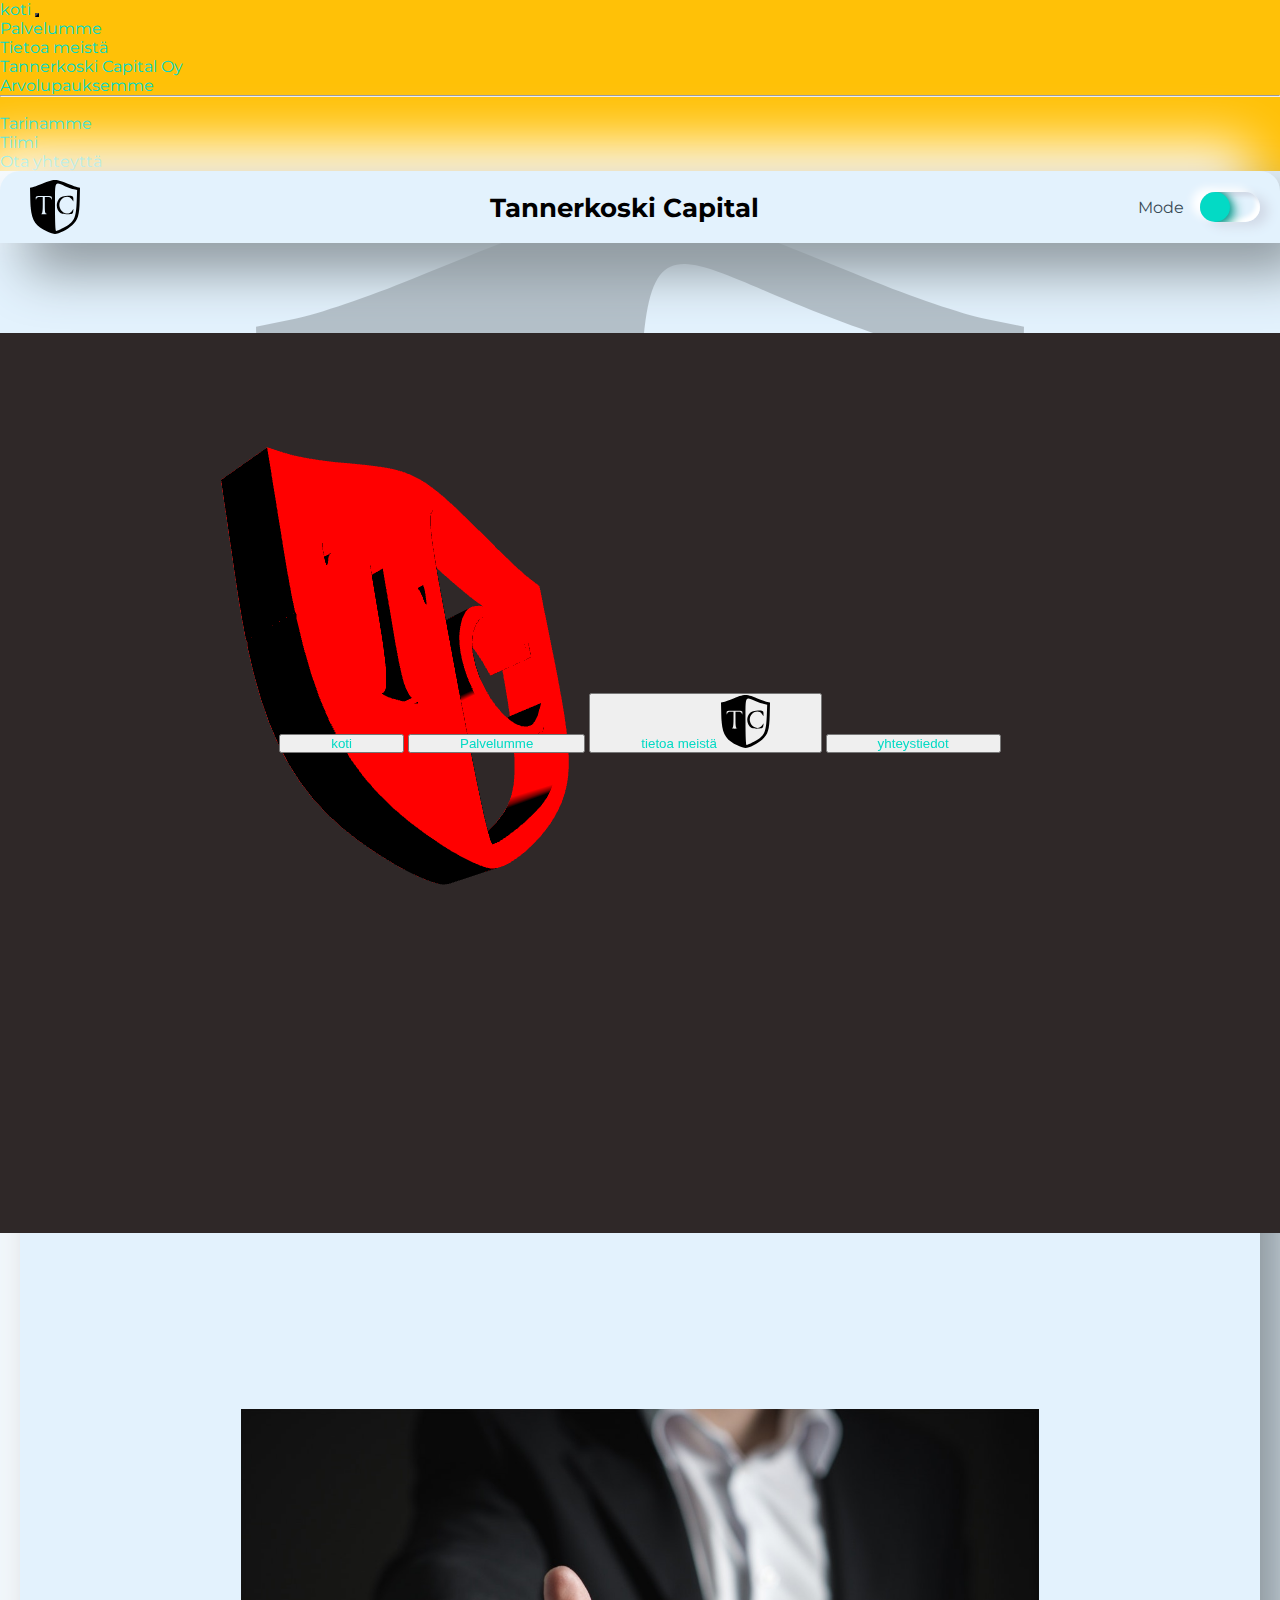
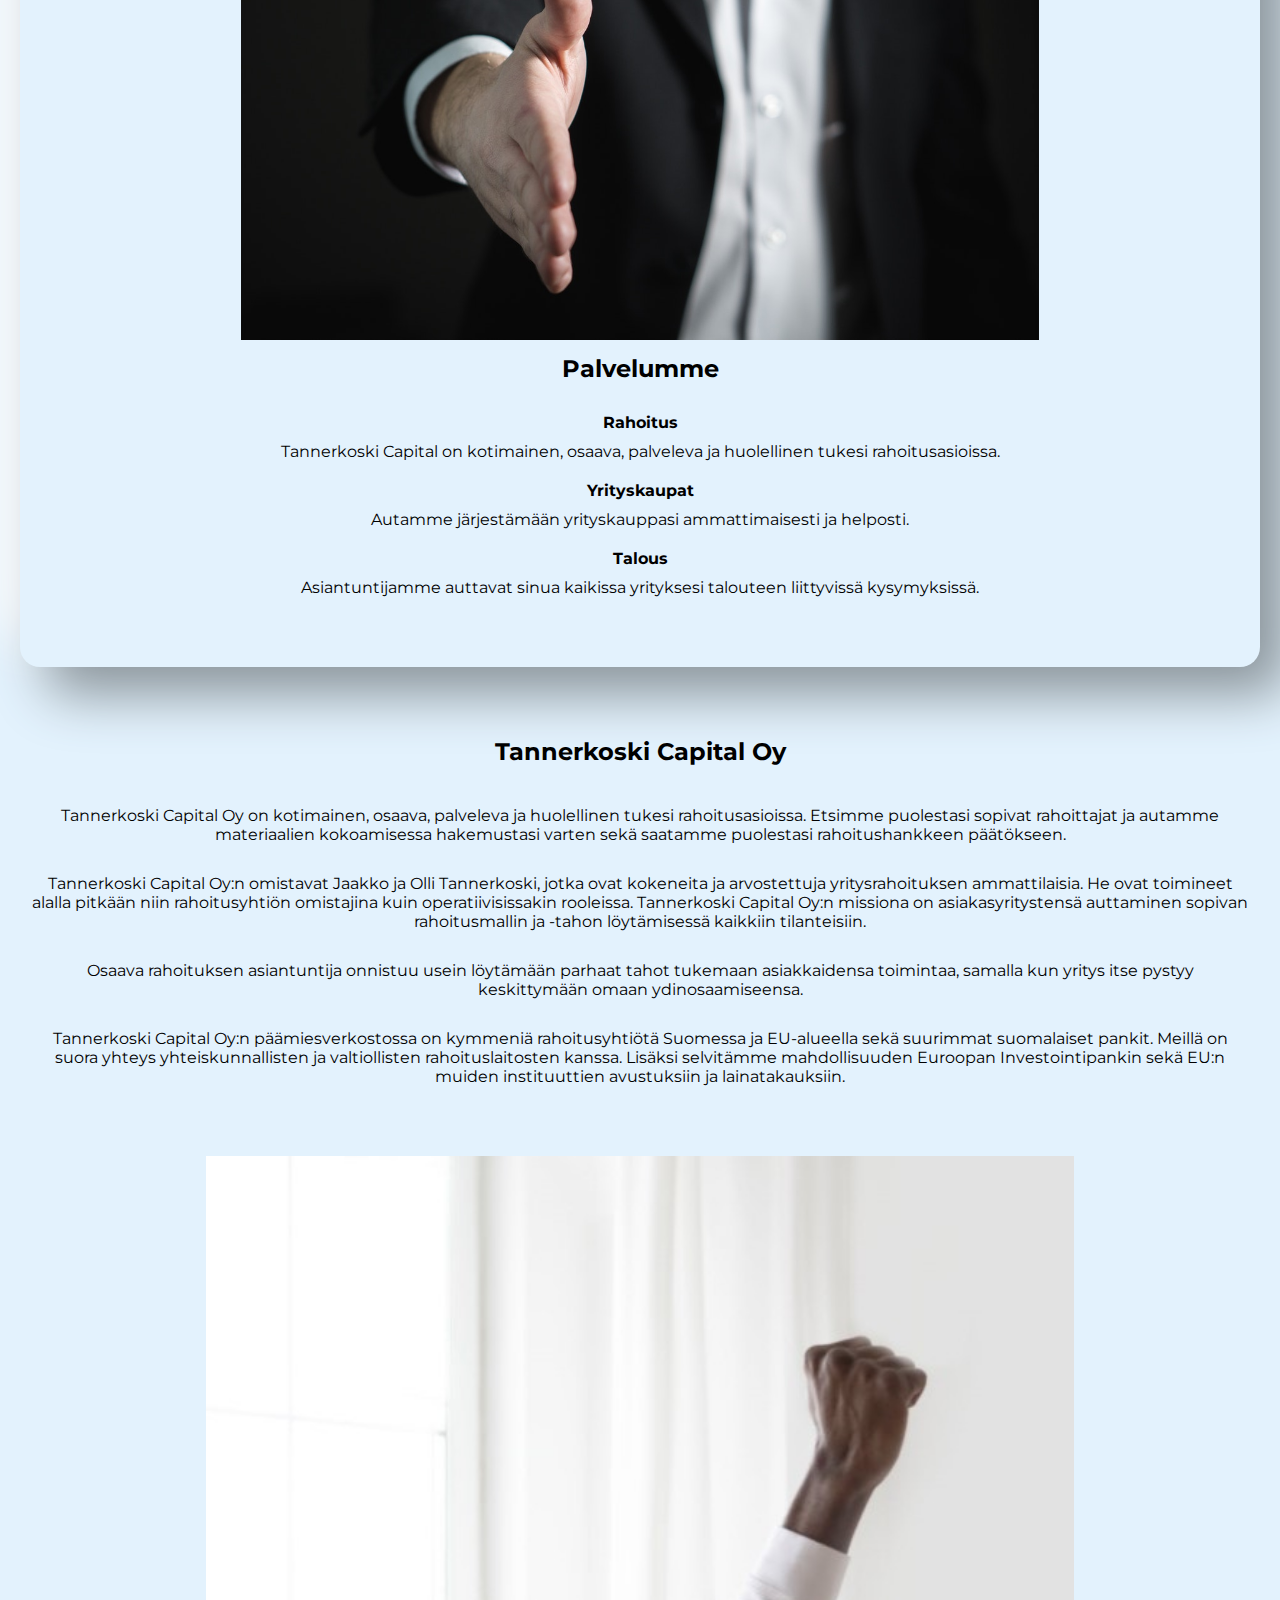
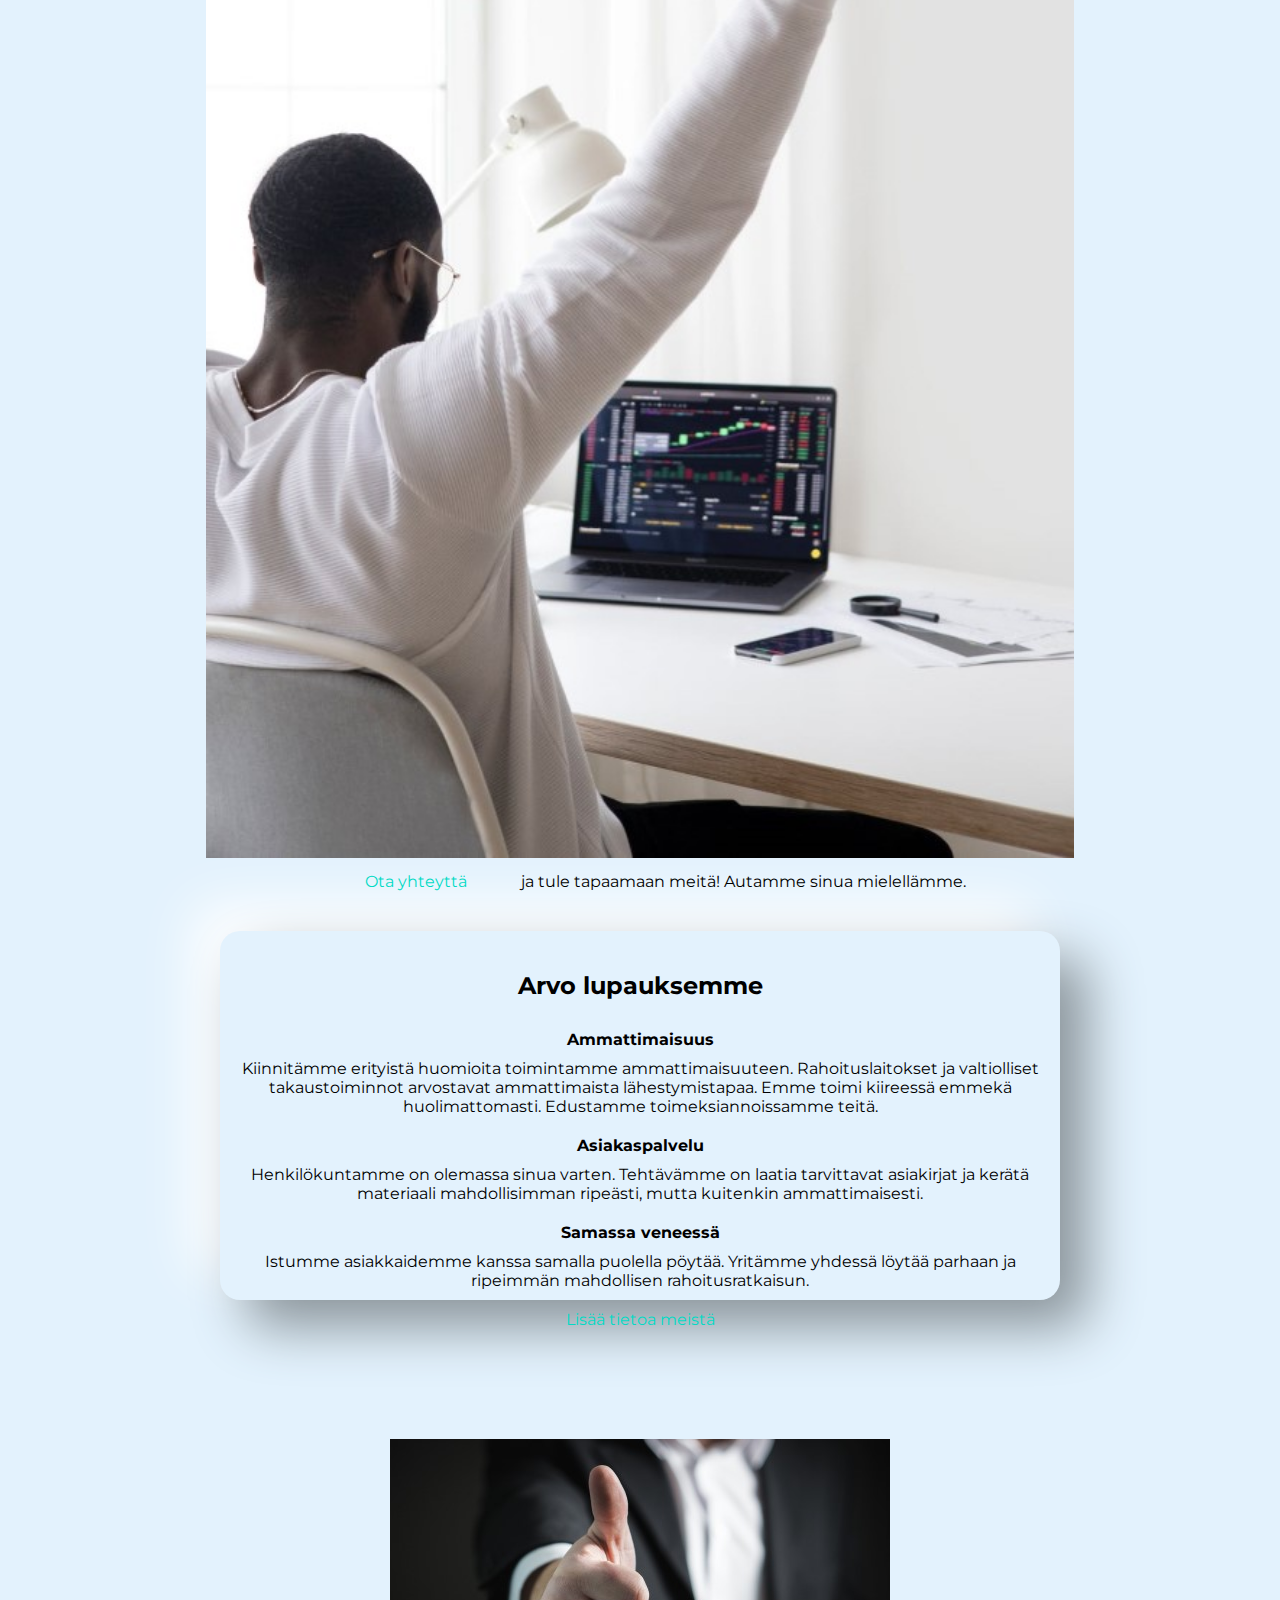
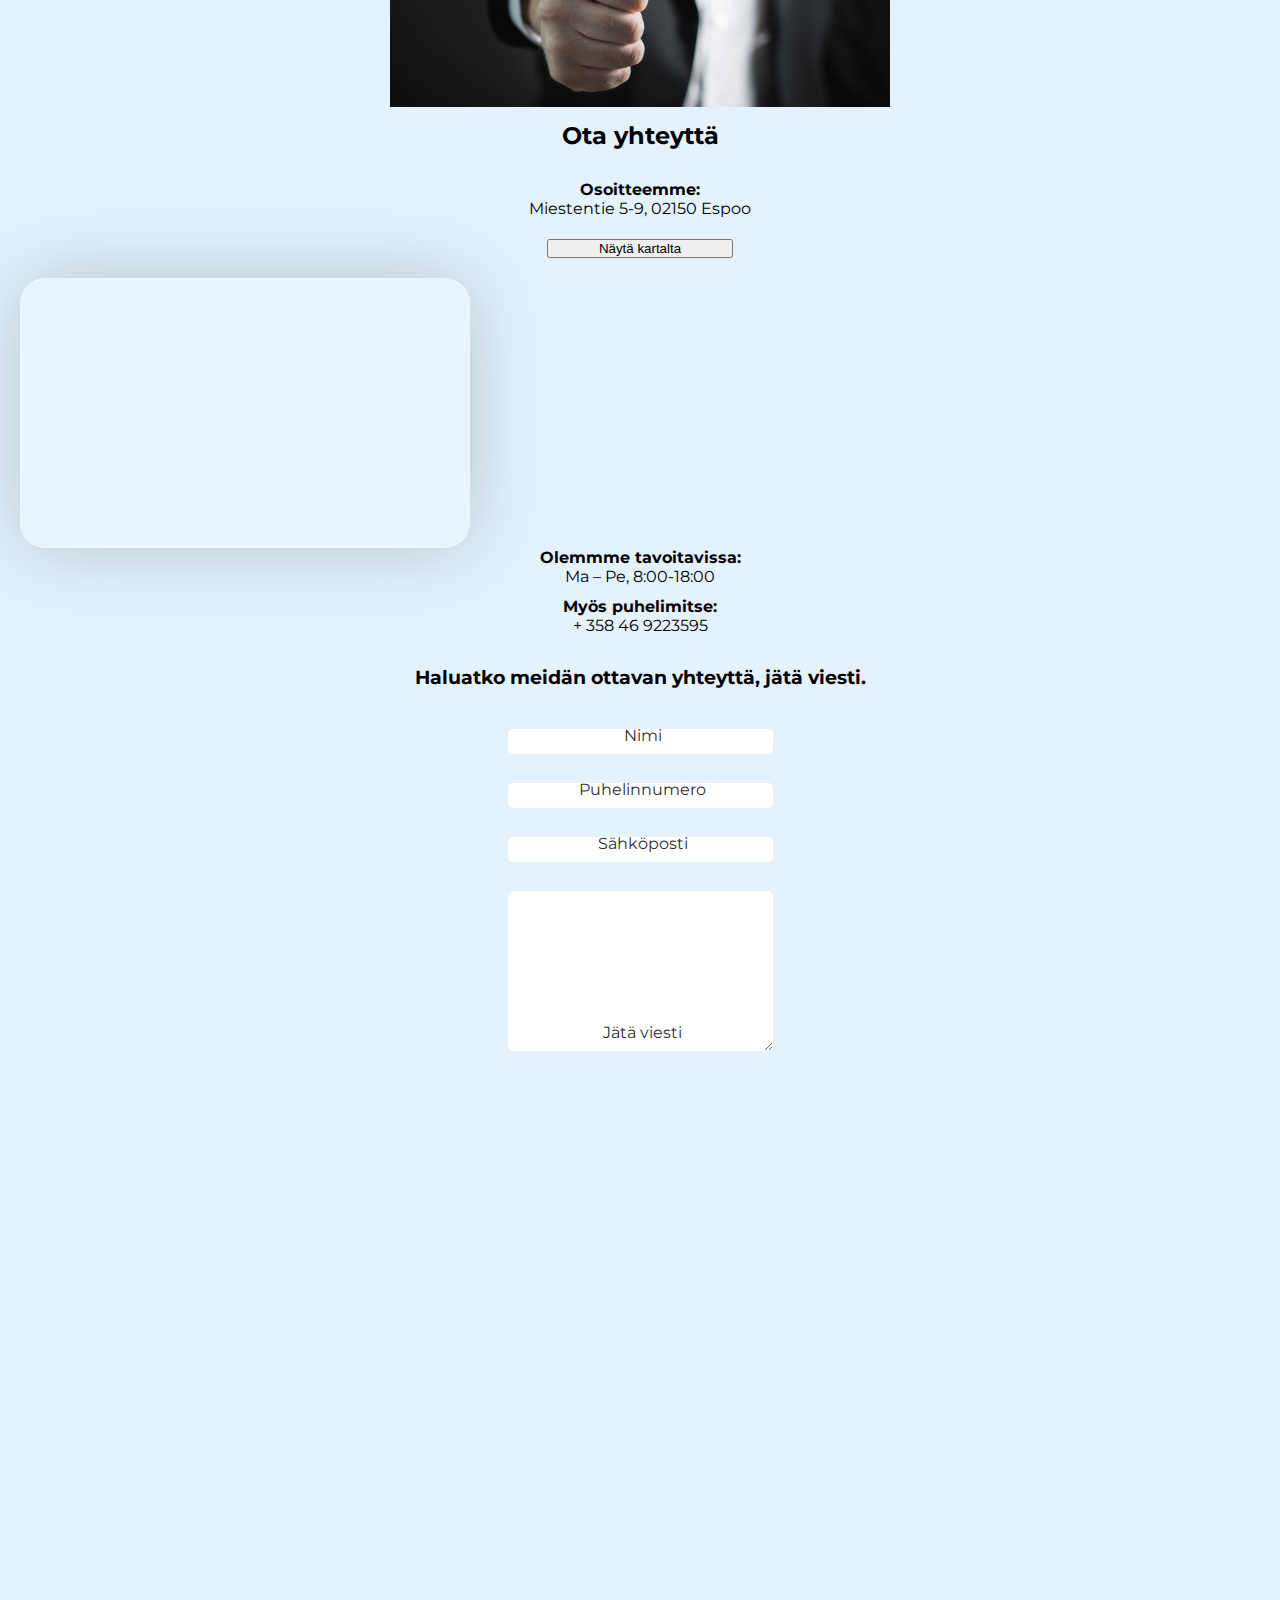
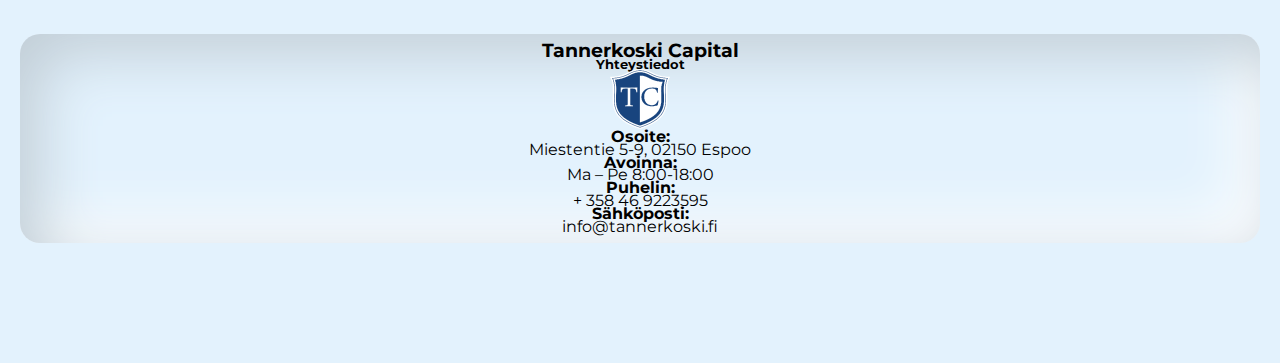
==== index.html @ 17960bdb "3d logoa lisäämässä, osa 1" ====
<!DOCTYPE html>
<html lang="en">
<head>
    <meta charset="UTF-8">
    <meta http-equiv="X-UA-Compatible" content="IE=edge">
    <meta name="viewport" content="width=device-width, initial-scale=1.0">
    <title>Tannerkoski Capital</title>
    <!-- fontti -->
    <link rel="preconnect" href="https://fonts.gstatic.com">
    <link href="https://fonts.googleapis.com/css2?family=Montserrat:wght@400;700&display=swap" rel="stylesheet">
    <!-- fontawesome -->
    <link rel="stylesheet" href="https://cdnjs.cloudflare.com/ajax/libs/font-awesome/5.15.2/css/all.min.css" integrity="sha512-HK5fgLBL+xu6dm/Ii3z4xhlSUyZgTT9tuc/hSrtw6uzJOvgRr2a9jyxxT1ely+B+xFAmJKVSTbpM/CuL7qxO8w==" crossorigin="anonymous" />
   <!--  bootstrap 5 -->
    <link href="https://cdn.jsdelivr.net/npm/bootstrap@5.0.0-beta2/dist/css/bootstrap.min.css" rel="stylesheet" integrity="sha384-BmbxuPwQa2lc/FVzBcNJ7UAyJxM6wuqIj61tLrc4wSX0szH/Ev+nYRRuWlolflfl" crossorigin="anonymous">
    <!-- omat stylet -->
    <link rel="stylesheet" href="css/tyyli.css">
</head>
<body>
    <!-- Navbar -->
    <nav class="navbar navbar-expand-lg navbar-light bg-warning sticky-top d-none d-lg-block">
        <div class="container-fluid">
          <a class="navbar-brand" href="index.html">koti<i class="fas fa-home"></i></a>
          <button class="navbar-toggler" type="button" data-bs-toggle="collapse" data-bs-target="#navbarNav" aria-controls="navbarNav" aria-expanded="false" aria-label="Toggle navigation">
            <span class="navbar-toggler-icon"></span>
          </button>
          <div class="collapse navbar-collapse " id="navbarNav">
            <div class="m-auto">
            <ul class="navbar-nav">
             
              <li class="nav-item">
                <a class="nav-link" href="#palvelumme">Palvelumme</i></a>
              </li>
               
              <li class="nav-item dropdown">
                <a class="nav-link dropdown-toggle" href="#" id="navbarDropdown" role="button" data-bs-toggle="dropdown" aria-expanded="false">
                  Tietoa meistä
                </a>
                <ul class="dropdown-menu" aria-labelledby="navbarDropdown">
                  <li><a class="dropdown-item" href="#tietoa-meistä">Tannerkoski Capital Oy</a></li>
                  <li><a class="dropdown-item" href="#lupauksemme">Arvolupauksemme</a></li>
                  <li><hr class="dropdown-divider"></li>
                  <li><a class="dropdown-item" href="tarina.html">Tarinamme</a></li>
                  <li><a class="dropdown-item" href="tarina.html#tiimi">Tiimi</a></li>
                </ul>
              </li>
           
              <li class="nav-item">
                <a class="nav-link" href="#yhteystiedot">Ota yhteyttä</a>
              </li>
           
            </div>
            </ul>
          </div>
        </div>
      </nav>

<div class="container">
            <div class="landing">
            <header id="header">
                
                <img class="image1" src="img/TCsvg.svg" alt="image">
                <img class="image2 piilota" src="img/TCsvgdark.svg" alt="image">   
           
                    <h5>Tannerkoski Capital</h5>
               
                    <label class="label">
                        <div class="label-text d-none d-md-inline-block">Mode</div>
                        <div class="toggle">
                            
                          <input class="toggle-state" type="checkbox" name="check" value="check" />
                          <div class="indicator"></div>
                        </div>
                        
                      </label>
                    
              
                
            </header>
        <!--    Otsikko -->
            <div class="animaatio"></div>
           <!--  kännynavigaatio -->
            <div class="navigaatio ">
                    
                    
                    <div class="btn-group mb-5 mt-5 d-lg-none" role="group" aria-label="Basic example">
                        <button type="button" class="btn btn-warning"><a href="#header">koti<i class="fas fa-home"></i></a></button>
                        <button type="button" class="btn btn-warning"><a href="#palvelumme">Palvelumme<i class="far fa-handshake"></i></a></button>
                        <button type="button" class="btn btn-warning"><a href="#tietoa-meistä">tietoa meistä <img src="img/TCsvg.svg" alt=""></a></button>
                        
                        
                        <button type="button" class="btn btn-warning"><a href="#yhteystiedot">yhteystiedot<i class="fas fa-id-card"></i></a></button>
                       
                    </div>   
            </div>
        </div>
            <!-- palvelumme -->
            <section >
                <div id="palvelumme">
                <div class="row">
                    <div class="col-md-12 col-lg-6">
              
                    <picture>
                        <source media="(min-width:900px)" srcset="img/shakepic.jpg"> 
                        <img src="img/shakemobile.jpg" alt="tervehdys">
                    </picture>
                </div>
                <div class="col-md-12 col-lg-6">
                <h2>Palvelumme</h2>
                
                <i class="fas fa-university"></i>
                <h4>Rahoitus</h4>
                <p>Tannerkoski Capital on kotimainen, osaava, palveleva ja huolellinen tukesi rahoitusasioissa.</p>
                <i class="far fa-handshake"></i>
                <h4>Yrityskaupat</h4>
                <p>Autamme järjestämään yrityskauppasi ammattimaisesti ja helposti.</p>
                <i class="fas fa-euro-sign"></i>
                <h4>Talous</h4>
                <p>Asiantuntijamme auttavat sinua kaikissa yrityksesi talouteen liittyvissä kysymyksissä.</p> 
            </div>    
        </div>
        </div>
            </section>
         <!--    tietoameistä -->
            <section >
                <div id="tietoa-meistä">
                    <div class="row">
                        <div class="col-md-12 col-lg-6">
                    <h2>Tannerkoski Capital Oy</h2>
                    <p>Tannerkoski Capital Oy on kotimainen, osaava, palveleva ja huolellinen tukesi rahoitusasioissa. Etsimme puolestasi sopivat rahoittajat ja autamme materiaalien kokoamisessa hakemustasi varten sekä saatamme puolestasi rahoitushankkeen päätökseen.</p>
                    <p>Tannerkoski Capital Oy:n omistavat Jaakko ja Olli Tannerkoski, jotka ovat kokeneita ja arvostettuja yritysrahoituksen ammattilaisia. He ovat toimineet alalla pitkään niin rahoitusyhtiön omistajina kuin operatiivisissakin rooleissa. Tannerkoski Capital Oy:n missiona on asiakasyritystensä auttaminen sopivan rahoitusmallin ja -tahon löytämisessä kaikkiin tilanteisiin.</p>
                    <p>Osaava rahoituksen asiantuntija onnistuu usein löytämään parhaat tahot tukemaan asiakkaidensa toimintaa, samalla kun yritys itse pystyy keskittymään omaan ydinosaamiseensa.</p>
                    <p>Tannerkoski Capital Oy:n päämiesverkostossa on kymmeniä rahoitusyhtiötä Suomessa ja EU-alueella sekä suurimmat suomalaiset pankit. Meillä on suora yhteys yhteiskunnallisten ja valtiollisten rahoituslaitosten kanssa. Lisäksi selvitämme mahdollisuuden Euroopan Investointipankin sekä EU:n muiden instituuttien avustuksiin ja lainatakauksiin.</p>      
                </div>
                <div class="col-md-12 col-lg-6 d-none d-lg-block">
                    <img src="img/profit.jpeg" alt="profit">
                </div>
                    <p><a class="btn btn-warning btn-sm" href="#yhteystiedot">Ota yhteyttä</a> ja tule tapaamaan meitä! Autamme sinua mielellämme.</p>
                    </div>
            </div>
            </section>
           <!--  lupauksemme -->
            <section >
                <div id="lupauksemme">
                <h2>Arvo lupauksemme</h2>
                <h4>Ammattimaisuus</h4>
                <p>Kiinnitämme erityistä huomioita toimintamme ammattimaisuuteen. Rahoituslaitokset ja valtiolliset takaustoiminnot arvostavat ammattimaista lähestymistapaa. Emme toimi kiireessä emmekä huolimattomasti. Edustamme toimeksiannoissamme teitä.</p>
                <h4>Asiakaspalvelu</h4>
                <p>Henkilökuntamme on olemassa sinua varten. Tehtävämme on laatia tarvittavat asiakirjat ja kerätä materiaali mahdollisimman ripeästi, mutta kuitenkin ammattimaisesti.</p>
                <h4>Samassa veneessä</h4>
                <p>Istumme asiakkaidemme kanssa samalla puolella pöytää. Yritämme yhdessä löytää parhaan ja ripeimmän mahdollisen rahoitusratkaisun.</p>
               
            </div>
            </section>
            <a class="btn btn-warning mt-3" href="tarina.html">Lisää tietoa meistä</a>
            <!-- yhteystiedot -->
            <Section >
                <div id="yhteystiedot">
                    <div class="row">
                    <div class="col-md-12 col-lg-6">
                    <picture>
                        
                        <img src="img/thumpmobile.jpg" alt="peukkua">
                    </picture>
                    <h2>Ota yhteyttä</h2>
                    <h4>Osoitteemme:</h4>
                    <p>Miestentie 5-9,
                        02150 Espoo</p>
                   
                        <p class="d-lg-none">  
                            <button class="btn btn-warning" type="button" data-bs-toggle="collapse" data-bs-target="#collapseExample" aria-expanded="false" aria-controls="collapseExample">
                            Näytä kartalta
                            </button>
                        </p>
                        <div class="collapse" id="collapseExample">
                            <div class="card card-body">
                                <iframe src="https://www.google.com/maps/embed?pb=!1m14!1m8!1m3!1d15873.591196033112!2d24.8223113!3d60.17744!3m2!1i1024!2i768!4f13.1!3m3!1m2!1s0x468df58db76781a5%3A0x9c0ab7d99fd451a7!2sMiestentie%205-9%2C%2002150%20Espoo!5e0!3m2!1sfi!2sfi!4v1614679741195!5m2!1sfi!2sfi" width="400" height="450" style="border:0;" allowfullscreen="" loading="lazy"></iframe>
                            </div>
                        </div>
                
                <h4>Olemmme tavoitavissa:</h4>
                <p>Ma – Pe, 8:00-18:00</p>
                <h4>Myös puhelimitse:</h4>
                <p>+ 358 46 9223595</p>
            </div>
            <div class="col-md-12 col-lg-6">
                    <h3>Haluatko meidän ottavan yhteyttä, jätä viesti.</h3>
                    <form action="">
                        <div class="field">
                            <input  type="text" name="nimi" id="nimi">
                            <label  for="nimi">Nimi</label>
                            
                        </div>
                        <div class="field">
                            
                            <input  type="tel" id="puhelin" name="puhelin" pattern="[0-9]{3}-[0-9]{2}-[0-9]{3}"> 
                            <label  for="puhelin">Puhelinnumero</label>
                        </div>
                        <div class="field">
                            
                            <input  type="email" name="sähköposti" id="sähköposti"> 
                            <label for="sähköposti">Sähköposti</label> 
                        </div>
                        <div class="field">
                            
                            <textarea  name="viesti" id="viesti" cols="30" rows="10" ></textarea>
                            <label  for="viesti">Jätä viesti</label> <br>
            
                        </div>
                    </form>
                    </div>
                </div>

            </Section>
           <!--  google kartta isolle ruudulle -->
            <div class="mapouter m-auto d-none d-lg-block mt-2"><div class="gmap_canvas"><iframe width="904" height="395" id="gmap_canvas" src="https://maps.google.com/maps?q=Miestentie%205-9,%2002150%20Espoo&t=&z=13&ie=UTF8&iwloc=&output=embed" frameborder="0" scrolling="no" marginheight="0" marginwidth="0"></iframe><a href="https://www.whatismyip-address.com"></a><br><style>.mapouter{position:relative;text-align:right;height:395px;width:880px;}</style><a href="https://www.embedgooglemap.net">embedding google maps on website</a><style>.gmap_canvas {overflow:hidden;background:none!important;height:395px;width:904px;}</style></div></div>

            <footer>
                <h3 class="mb-3">Tannerkoski Capital</h3>
                <div class="row">
                    <h5>Yhteystiedot</h5>
                <div class="col-md-12 col-lg-4">
                <img src="img/tc_logo60.png" alt="logo"><br>
                <a href="https://www.linkedin.com/company/tannerkoski-capital/about/"><i class="fab fa-linkedin"></i></a>
            </div>
         
            <div class="col-md-12 col-lg-4 mt-3">
                
                <p><strong>Osoite:</strong></p>
                <p>Miestentie 5-9, 02150 Espoo</p>
                <p><strong>Avoinna:</strong></p>
                <p>Ma – Pe 8:00-18:00</p>
            </div>
                <div class="col-md-12 col-lg-4">
                <p><strong>Puhelin:</strong></p>
                <p>+ 358 46 9223595</p>
                
                <p><strong>Sähköposti:</strong></p>
                <p>info@tannerkoski.fi</p>
            </div>
            </div>
            </footer>
        </div>
<script src="https://cdn.jsdelivr.net/npm/bootstrap@5.0.0-beta2/dist/js/bootstrap.bundle.min.js" integrity="sha384-b5kHyXgcpbZJO/tY9Ul7kGkf1S0CWuKcCD38l8YkeH8z8QjE0GmW1gYU5S9FOnJ0" crossorigin="anonymous"></script>

        <script src="javascripts/three.min.js"></script>
        <script src="javascripts/GLTFLoader.js"></script>
    <script src="javascripts/main.js"></script>
    <script src="javascripts/darkmode.js"></script>
</body>
</html>
---- css/tyyli.css ----
@charset "UTF-8";
* {
  margin: 0;
  padding: 0;
  -webkit-box-sizing: border-box;
          box-sizing: border-box;
}

body {
  background: #e3f2fd;
  color: black;
  font-family: 'Montserrat', sans-serif;
  -webkit-transition: 0.3s;
  transition: 0.3s;
}

/* navbar */
.navbar {
  margin: 0;
  padding: 0;
}

.navbar .container-fluid {
  background: #ffc107;
}

.navbar img {
  width: 70%;
}

.navbar button {
  background: #bb86fc;
}

.navbar .dropdown-menu {
  background: #ffc107;
}

.navbar .dropdown-menu li a:hover {
  background-color: #eed37b;
}

.container {
  text-align: center;
}

a {
  text-decoration: none;
  color: #03dac5;
}

.landing {
  height: 100vh;
  position: relative;
}

.landing::after {
  content: "";
  background: url(/img/TCsvg.svg);
  background-repeat: no-repeat;
  background-position: center;
  background-size: 60%;
  opacity: 0.2;
  top: 0;
  left: 0;
  bottom: 0;
  right: 0;
  position: absolute;
  z-index: -1;
}

header {
  height: 8vh;
  display: -webkit-box;
  display: -ms-flexbox;
  display: flex;
  -webkit-box-pack: justify;
      -ms-flex-pack: justify;
          justify-content: space-between;
  -webkit-box-orient: horizontal;
  -webkit-box-direction: normal;
      -ms-flex-direction: row;
          flex-direction: row;
  -webkit-box-align: center;
      -ms-flex-align: center;
          align-items: center;
  margin-bottom: 10vh;
  background-position: center;
  background-repeat: no-repeat;
  border-radius: 20px 20px 0 0;
  background: #e3f2fd;
  -webkit-box-shadow: 27px 27px 54px #8a949a, -27px -27px 54px #ffffff;
          box-shadow: 27px 27px 54px #8a949a, -27px -27px 54px #ffffff;
}

header img {
  width: 50px;
  margin: 30px;
}

header h5 {
  font-size: clamp(1rem, 2vw, 2rem);
  font-weight: 700;
}

header #mode {
  margin-right: 40px;
  padding: 20px;
  border-radius: 50%;
  background-color: #bb86fc;
}

/* kytkin */
.label {
  display: -webkit-inline-box;
  display: -ms-inline-flexbox;
  display: inline-flex;
  -webkit-box-align: center;
      -ms-flex-align: center;
          align-items: center;
  cursor: pointer;
  color: #394a56;
}

.label-text {
  margin-right: 16px;
}

.toggle {
  isolation: isolate;
  position: relative;
  height: 30px;
  width: 60px;
  margin-right: 20px;
  border-radius: 15px;
  overflow: hidden;
  -webkit-box-shadow: -8px -4px 8px 0px #ffffff, 8px 4px 12px 0px #d1d9e6, 4px 4px 4px 0px #d1d9e6 inset, -4px -4px 4px 0px #ffffff inset;
          box-shadow: -8px -4px 8px 0px #ffffff, 8px 4px 12px 0px #d1d9e6, 4px 4px 4px 0px #d1d9e6 inset, -4px -4px 4px 0px #ffffff inset;
}

.toggle-state {
  display: none;
}

.indicator {
  height: 100%;
  width: 200%;
  background: #03dac5;
  border-radius: 15px;
  -webkit-transform: translate3d(-75%, 0, 0);
          transform: translate3d(-75%, 0, 0);
  -webkit-transition: -webkit-transform 0.4s cubic-bezier(0.85, 0.05, 0.18, 1.35);
  transition: -webkit-transform 0.4s cubic-bezier(0.85, 0.05, 0.18, 1.35);
  transition: transform 0.4s cubic-bezier(0.85, 0.05, 0.18, 1.35);
  transition: transform 0.4s cubic-bezier(0.85, 0.05, 0.18, 1.35), -webkit-transform 0.4s cubic-bezier(0.85, 0.05, 0.18, 1.35);
  -webkit-box-shadow: -2px -2px 8px 0px #039485, 4px 4px 12px 0px #029687;
          box-shadow: -2px -2px 8px 0px #039485, 4px 4px 12px 0px #029687;
}

.toggle-state:checked ~ .indicator {
  -webkit-transform: translate3d(25%, 0, 0);
          transform: translate3d(25%, 0, 0);
}

/* animaatiot */
.animaatio {
  width: 50vw;
  height: 40vh;
}

/* sectionit alkaa */
section {
  margin-top: 60px;
  margin-left: 20px;
  margin-right: 20px;
}

section h2 {
  margin-bottom: 20px;
  padding: 10px;
}

section i {
  font-size: 2rem;
  margin-bottom: 10px;
  color: #03dac5;
}

section p {
  margin-bottom: 10px;
  padding: 10px;
}

section a {
  margin-bottom: 10px;
  padding: 10px;
}

section #palvelumme {
  border-radius: 20px;
  background: #e3f2fd;
  -webkit-box-shadow: 27px 27px 54px #8a949a, -27px -27px 54px #ffffff;
          box-shadow: 27px 27px 54px #8a949a, -27px -27px 54px #ffffff;
  border-radius: 20px;
}

section #palvelumme img {
  max-width: 70%;
}

section #lupauksemme {
  border-radius: 20px;
  background: #e3f2fd;
  -webkit-box-shadow: 27px 27px 54px #8a949a, -27px -27px 54px #ffffff;
          box-shadow: 27px 27px 54px #8a949a, -27px -27px 54px #ffffff;
}

section #yhteystiedot img {
  max-width: 70%;
}

section #yhteystiedot p {
  line-height: 0;
}

section form {
  display: inline-block;
  height: 500px;
}

section .field {
  padding-top: 10px;
  display: -webkit-box;
  display: -ms-flexbox;
  display: flex;
  -webkit-box-orient: vertical;
  -webkit-box-direction: normal;
      -ms-flex-direction: column;
          flex-direction: column;
}

section .field label {
  padding-left: 5px;
  -webkit-transition: all 0.3s ease-in;
  transition: all 0.3s ease-in;
  -webkit-transform: translateY(-28px);
          transform: translateY(-28px);
  pointer-events: none;
  opacity: 0.83;
}

section .field input,
section .field textarea {
  border-radius: 5px;
  border: none;
  padding: 5px;
}

section .field input:focus {
  border-bottom: 2px solid black;
}

section .field input:focus + label {
  -webkit-transform: translateY(-1px);
          transform: translateY(-1px);
  -webkit-transform: scale(1.4);
          transform: scale(1.4);
  opacity: 1;
}

section .field textarea:focus,
section .field input:focus {
  outline: none;
}

section .field textarea:focus + label {
  -webkit-transform: translateY(-270px);
          transform: translateY(-270px);
  -webkit-transform: scale(1.4);
          transform: scale(1.4);
  opacity: 1;
}

section #tarinamme {
  margin: 20px;
}

section #tarinamme h1 {
  text-transform: uppercase;
  font-weight: 700;
}

section #tiimi {
  line-height: 0;
}

section #tiimi #hallinto {
  margin-top: 10px;
  margin-bottom: 10px;
}

section #tiimi #myynti {
  margin-top: 10px;
  margin-bottom: 10px;
}

section #tiimi h2,
section #tiimi h4 {
  text-transform: uppercase;
  font-weight: 700;
}

section #tiimi i {
  font-size: 3rem;
  margin-bottom: 10px;
}

section #tiimi hr {
  height: 5px;
}

footer {
  margin: 20px;
  line-height: 0.8;
  margin-bottom: 120px;
  border-radius: 20px;
  background: #e3f2fd;
  -webkit-box-shadow: inset 20px 20px 60px #c1ced7, inset -20px -20px 60px #ffffff;
          box-shadow: inset 20px 20px 60px #c1ced7, inset -20px -20px 60px #ffffff;
  padding: 10px;
}

footer h3,
footer h5 {
  font-weight: 700;
}

footer i {
  font-size: 3rem;
  color: #18447e;
  margin-top: 10px;
}

/* piilota luokka */
.piilota {
  display: none;
}

/* tummaversio */
body.tumma {
  background: #2f2828;
  color: rgba(255, 255, 255, 0.6);
}

#header.tumma {
  background: #2f2828;
  border-radius: 20px 20px 0 0;
  background: #2f2828;
  -webkit-box-shadow: 27px 27px 54px #262020, -27px -27px 54px #383030;
          box-shadow: 27px 27px 54px #262020, -27px -27px 54px #383030;
}

#otsikko-kehys.tumma {
  color: #ffc107;
}

#palvelumme.tumma {
  background: #2f2828;
  border-radius: 20px;
  background: #2f2828;
  -webkit-box-shadow: 27px 27px 54px #262020, -27px -27px 54px #383030;
          box-shadow: 27px 27px 54px #262020, -27px -27px 54px #383030;
}

#lupauksemme.tumma {
  background: #2f2828;
  border-radius: 20px;
  background: #2f2828;
  -webkit-box-shadow: 27px 27px 54px #262020, -27px -27px 54px #383030;
          box-shadow: 27px 27px 54px #262020, -27px -27px 54px #383030;
}

.toggle.tumma {
  isolation: isolate;
  position: relative;
  height: 30px;
  width: 60px;
  border-radius: 15px;
  overflow: hidden;
  -webkit-box-shadow: -8px -4px 8px 0px #000000, 8px 4px 12px 0px #141414, 4px 4px 4px 0px #666668 inset, -4px -4px 4px 0px #0e0d0d inset;
          box-shadow: -8px -4px 8px 0px #000000, 8px 4px 12px 0px #141414, 4px 4px 4px 0px #666668 inset, -4px -4px 4px 0px #0e0d0d inset;
}

.grid.tumma {
  background: #2f2828;
}

label.tumma {
  color: #bb86fc;
}

section.tumma i {
  color: #ff0266;
}

footer.tumma {
  border-radius: 20px;
  background: #2f2828;
  -webkit-box-shadow: inset 20px 20px 60px #282222, inset -20px -20px 60px #362e2e;
          box-shadow: inset 20px 20px 60px #282222, inset -20px -20px 60px #362e2e;
}

/* mediaqueryt ja isomman version asetukset */
@media screen and (min-width: 992px) {
  #tietoa-meistä img {
    margin-top: 20%;
  }
}

@media screen and (min-width: 992px) {
  .btn-warning {
    padding-left: 50px;
    padding-right: 50px;
  }
  .card-group {
    left: 50%;
    margin-left: -205px;
    margin-top: -90px;
  }
  .grid .pallo {
    height: 150px;
    width: 150px;
  }
  .grid .nro2 {
    height: 200px;
    width: 200px;
  }
  .card {
    position: relative;
    height: 270px;
    width: 450px;
    border-radius: 25px;
    background: rgba(255, 255, 255, 0.2);
    -webkit-backdrop-filter: blur(30px);
            backdrop-filter: blur(30px);
    /* This will produce the blur */
    border: 2px solid rgba(255, 255, 255, 0.1);
    -webkit-box-shadow: 0 0 80px rgba(0, 0, 0, 0.2);
            box-shadow: 0 0 80px rgba(0, 0, 0, 0.2);
    overflow: hidden;
  }
  .logo img,
  .chip img,
  .number,
  .name,
  .from,
  .to,
  .ring {
    position: absolute;
    /* All items inside card should have absolute position */
  }
  .logo img {
    top: 35px;
    right: 40px;
    width: 80px;
    height: auto;
    opacity: 0.8;
  }
  .chip img {
    top: 120px;
    left: 40px;
    width: 50px;
    height: auto;
    opacity: 0.8;
  }
  .number,
  .name,
  .from,
  .to {
    color: rgba(0, 0, 0, 0.8);
    font-weight: 400;
    letter-spacing: 2px;
    text-shadow: 0 0 2px rgba(0, 0, 0, 0.6);
  }
  .number {
    left: 40px;
    bottom: 65px;
    font-family: "Nunito", sans-serif;
  }
  .name {
    font-size: 1rem;
    left: 40px;
    bottom: 35px;
  }
  .from {
    font-size: 0.5rem;
    bottom: 35px;
    right: 110px;
  }
  .to {
    font-size: 0.5rem;
    bottom: 35px;
    right: 40px;
  }
  #palvelumme {
    height: 100%;
    padding: 50px;
    /* 	p {
			margin-left: 20px;
			margin-right: 20px;
		} */
  }
  #palvelumme img {
    width: 100%;
    margin-top: 20%;
  }
  #tietoa-meistä {
    margin-top: 40px;
  }
  #tietoa-meistä::before {
    content: "";
    display: block;
    height: 30px;
    /* fixed header height*/
    margin: -30px 0 0;
    /* negative fixed header height */
  }
  #tietoa-meistä img {
    margin-top: 50px;
    width: 70%;
  }
  #lupauksemme {
    margin-left: 200px;
    margin-right: 200px;
  }
  #lupauksemme::before {
    content: "";
    display: block;
    height: 30px;
    /* fixed header height*/
    margin: -30px 0 0;
    /* negative fixed header height */
  }
  #yhteystiedot::before {
    content: "";
    display: block;
    height: 20px;
    /* fixed header height*/
    margin: -20px 0 0;
    /* negative fixed header height */
  }
  #yhteystiedot img {
    margin-top: 50px;
  }
  #yhteystiedot h3 {
    margin: 30px;
  }
  #tarinamme {
    margin: 80px;
  }
  #tarinamme img {
    width: auto;
    height: 80%;
    margin: auto;
    padding-top: 40px;
  }
  #tiimi {
    line-height: 0;
  }
  #tiimi::before {
    content: "";
    display: block;
    height: 30px;
    /* fixed header height*/
    margin: -30px 0 0;
    /* negative fixed header height */
  }
  #tiimi #hallinto {
    margin-top: 30px;
    margin-bottom: 30px;
  }
  #tiimi #myynti {
    margin-top: 30px;
    margin-bottom: 30px;
  }
}
/*# sourceMappingURL=tyyli.css.map */
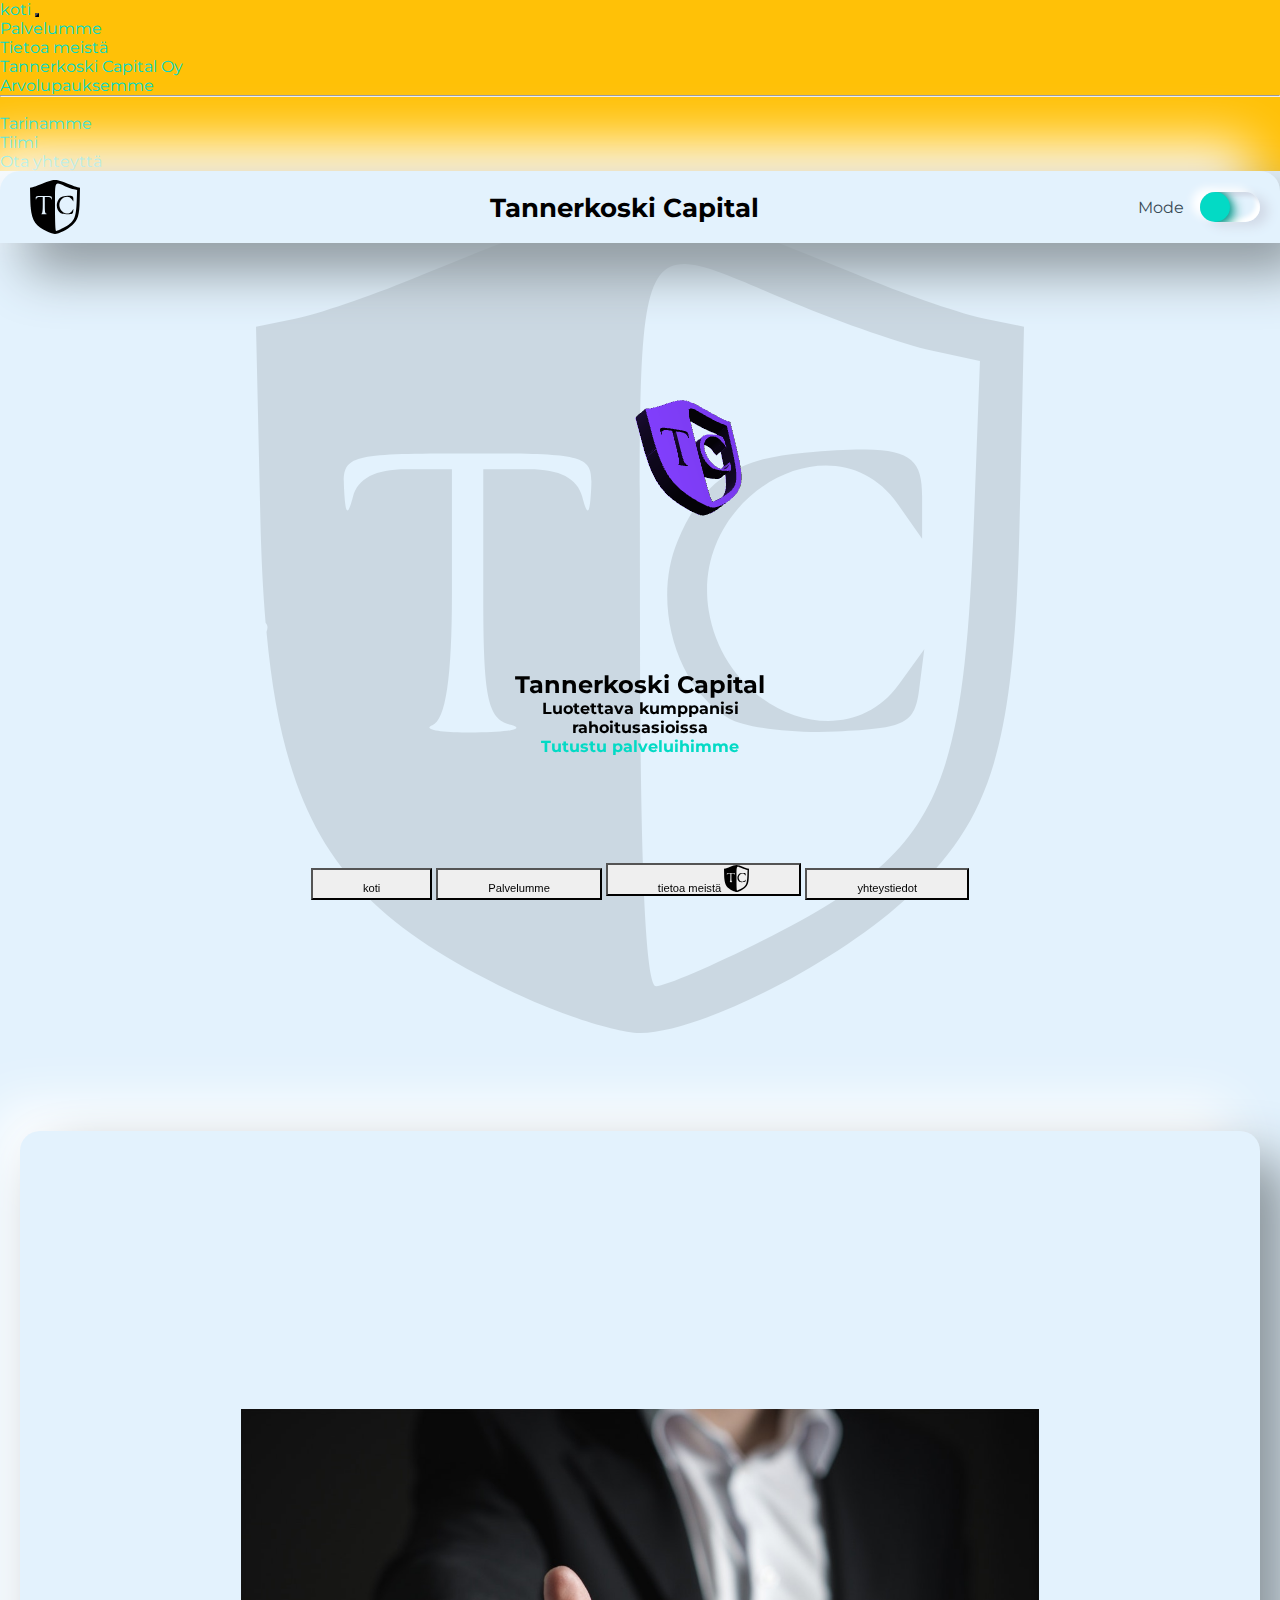
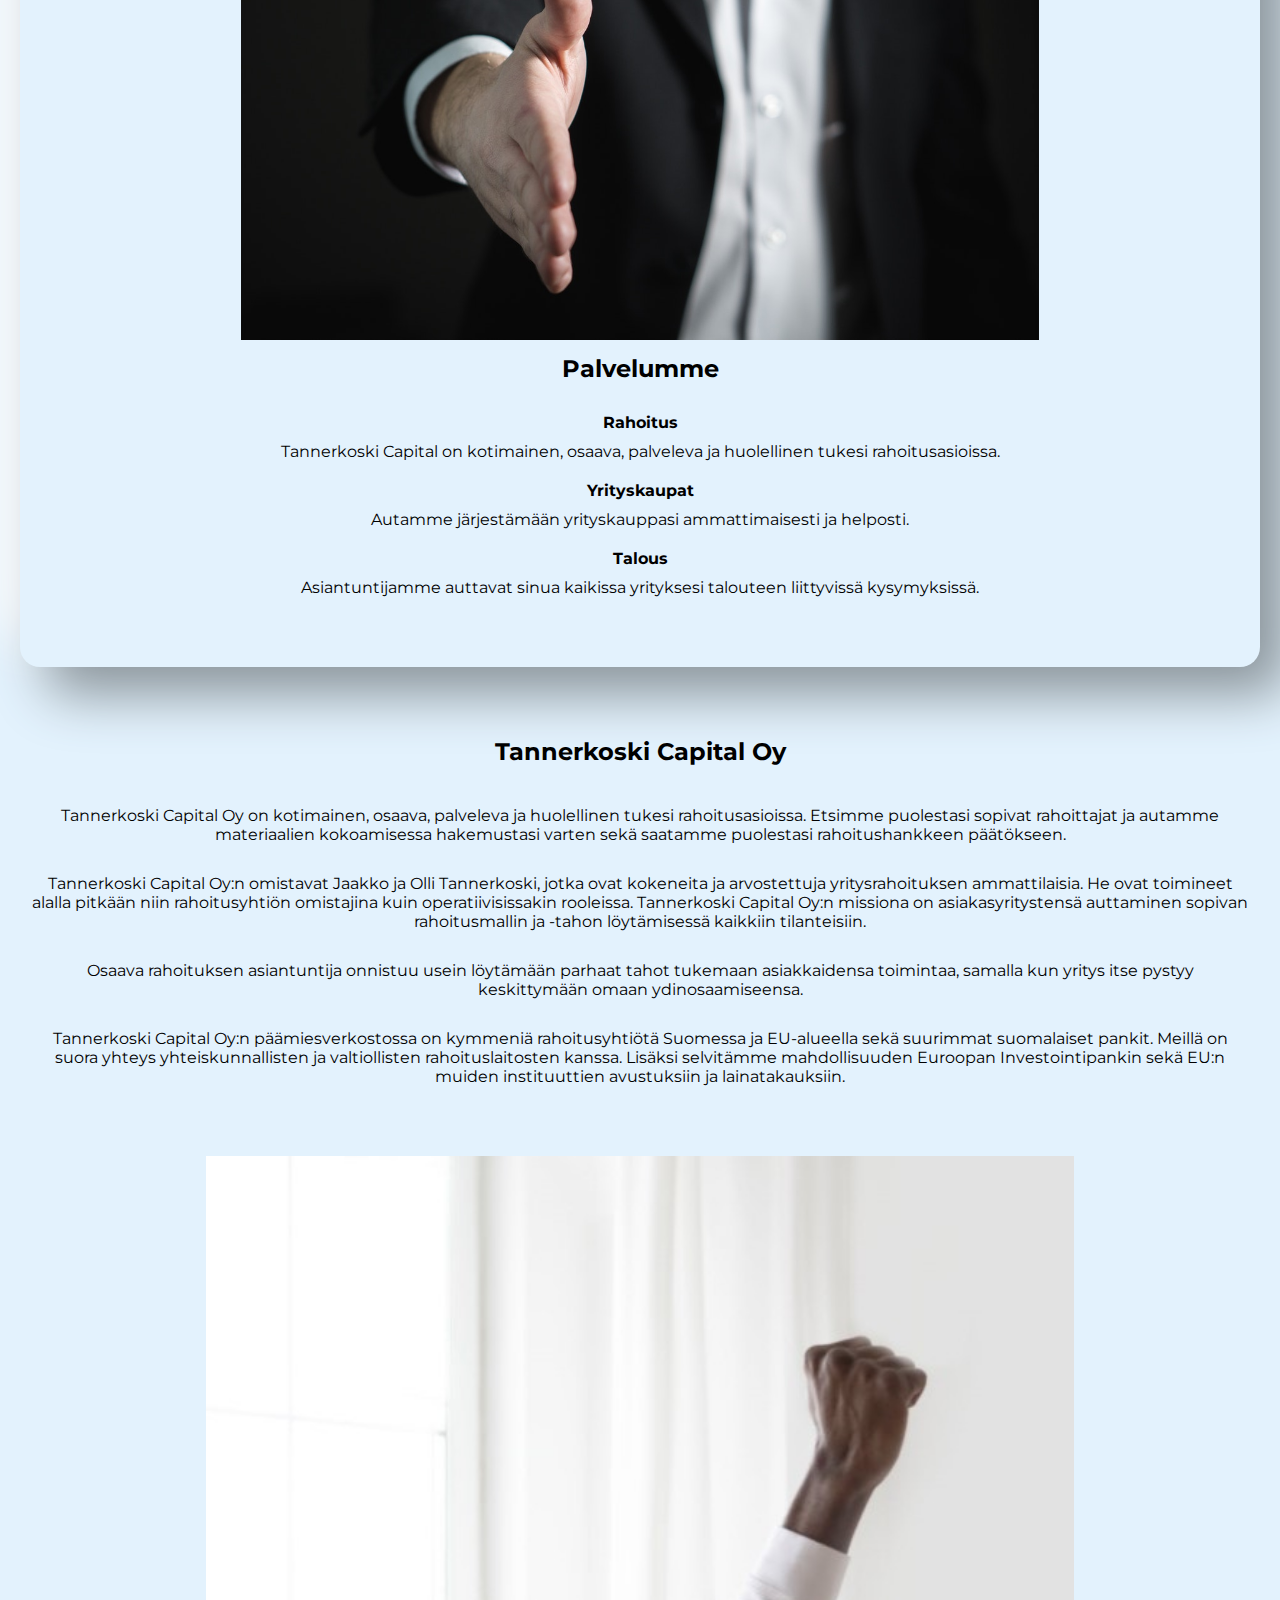
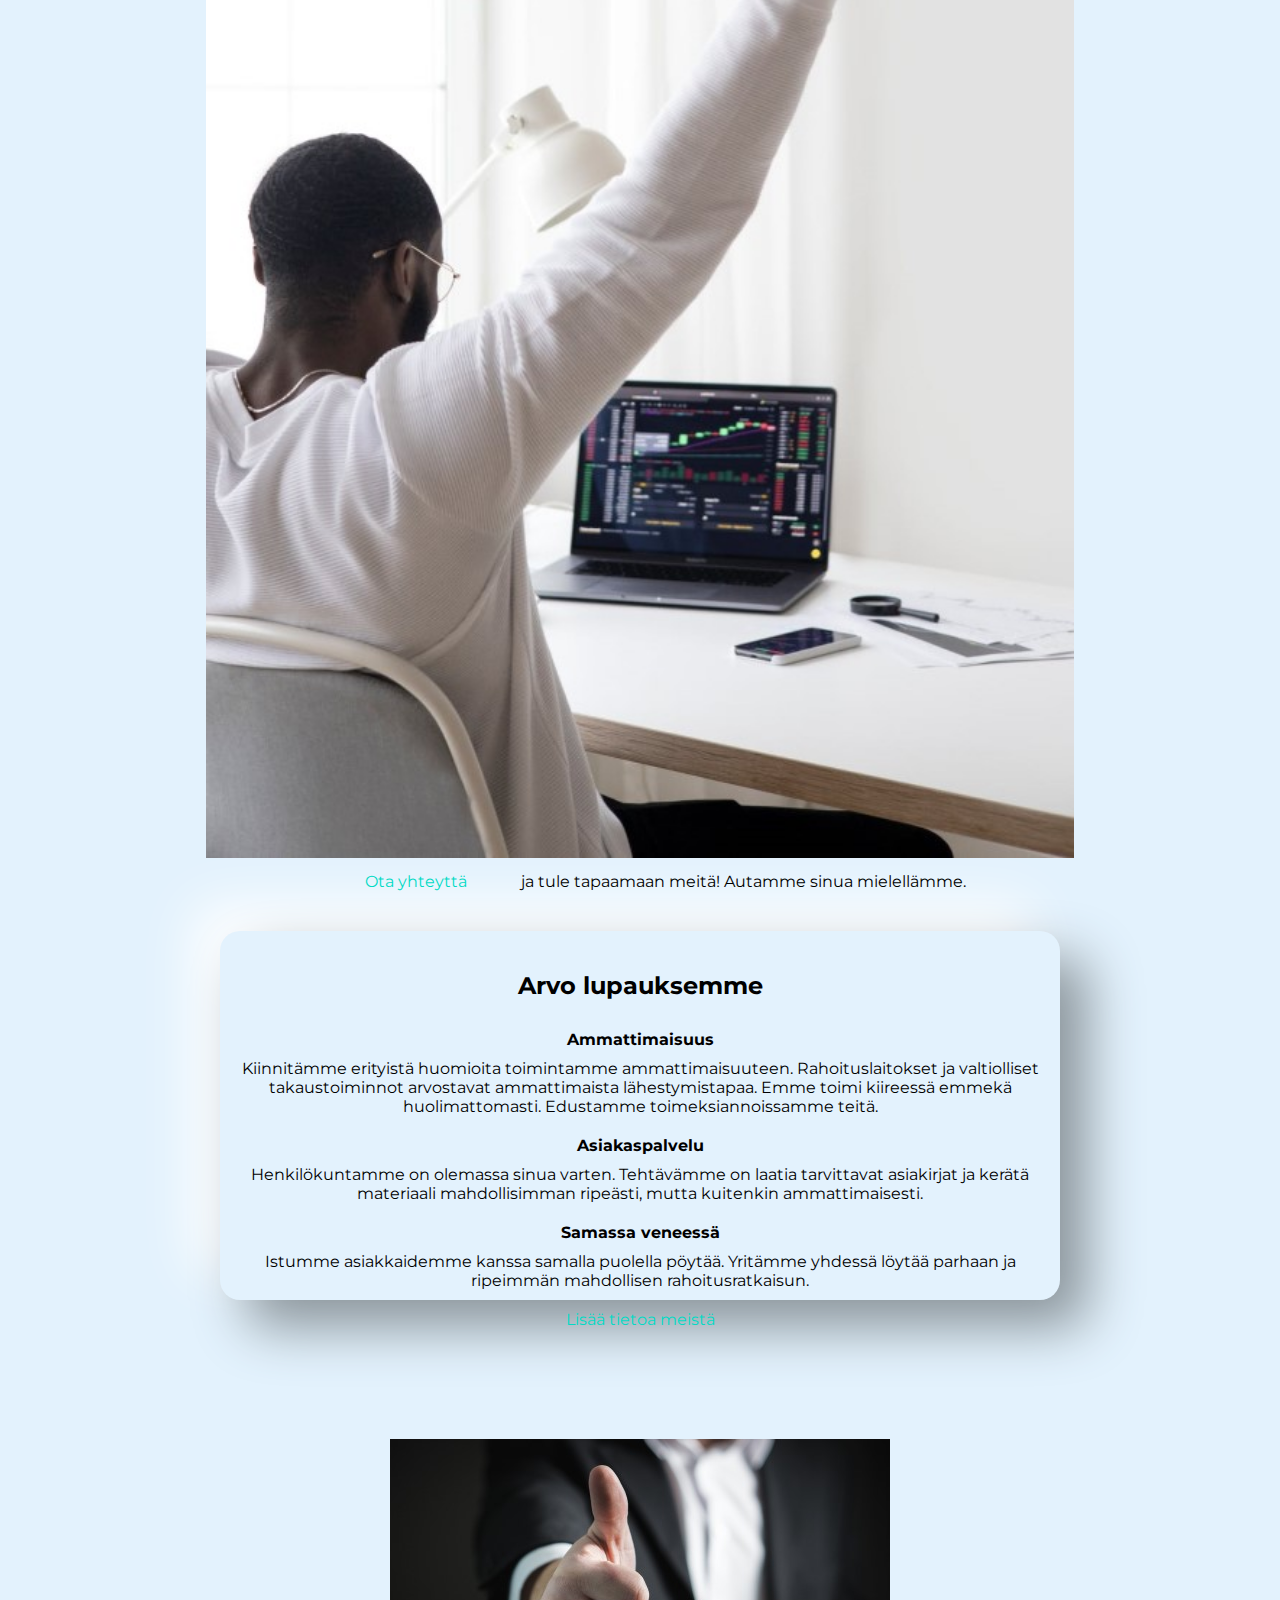
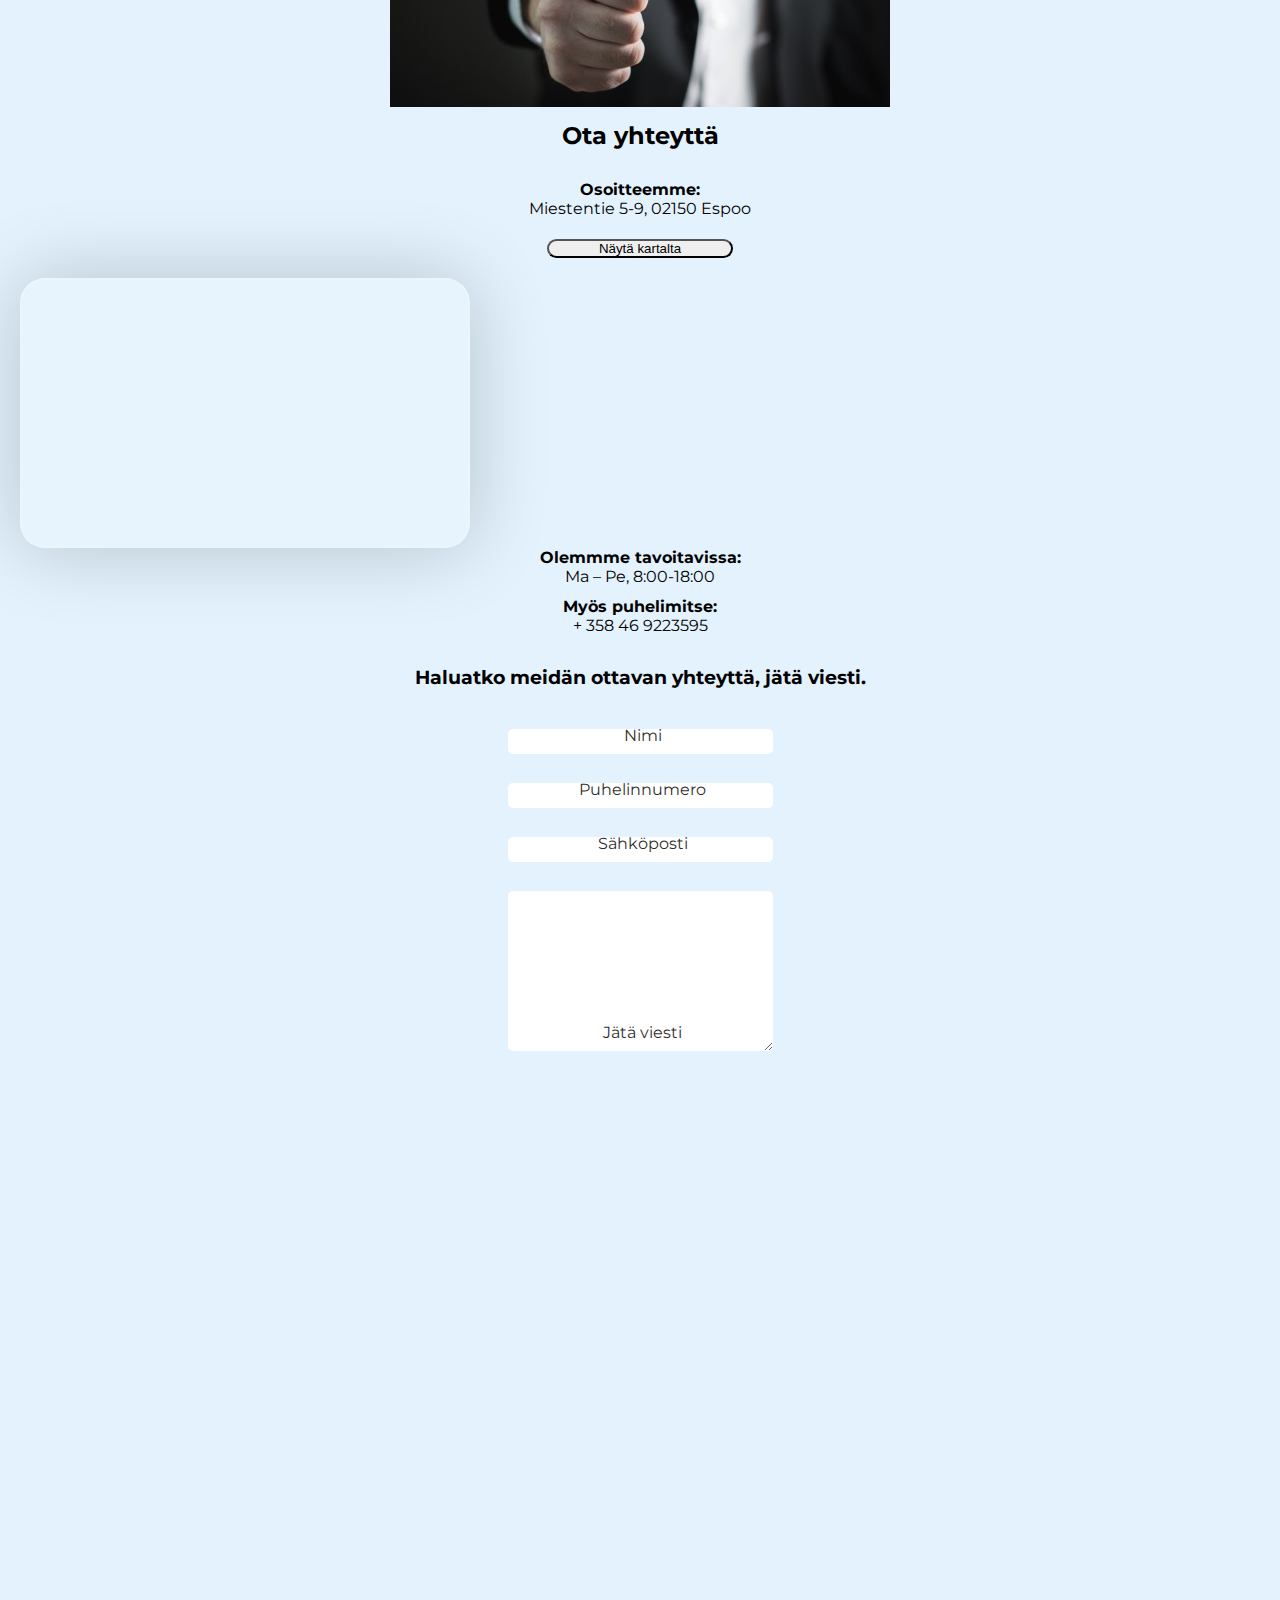
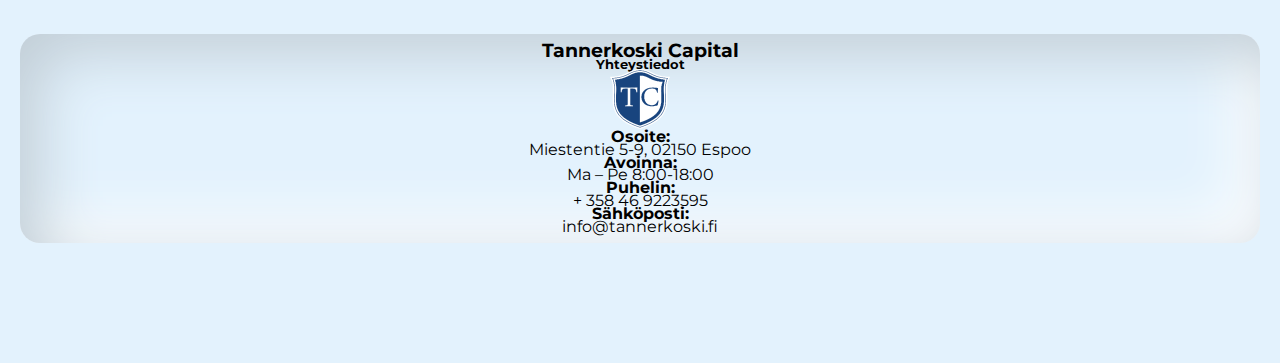
==== commit afe56e63: "logot" ====
--- a/index.html
+++ b/index.html
@@ -76,8 +76,17 @@
               
                 
             </header>
-        <!--    Otsikko -->
-            <div class="animaatio"></div>
+        <!--    animaatio ja teksti alue -->
+        <div class="container2">
+            <div class="scene"></div>
+            <div class="selitys">
+                <h2>Tannerkoski Capital</h2>
+                <h4>Luotettava kumppanisi</h4>
+                <h4>rahoitusasioissa</h4>
+                <a class="btn btn-warning" href="#palvelumma">Tutustu palveluihimme</a>
+            </div>
+        </div>
+
            <!--  kännynavigaatio -->
             <div class="navigaatio ">
                     
@@ -242,9 +251,9 @@
         </div>
 <script src="https://cdn.jsdelivr.net/npm/bootstrap@5.0.0-beta2/dist/js/bootstrap.bundle.min.js" integrity="sha384-b5kHyXgcpbZJO/tY9Ul7kGkf1S0CWuKcCD38l8YkeH8z8QjE0GmW1gYU5S9FOnJ0" crossorigin="anonymous"></script>
 
-        <script src="javascripts/three.min.js"></script>
-        <script src="javascripts/GLTFLoader.js"></script>
-    <script src="javascripts/main.js"></script>
-    <script src="javascripts/darkmode.js"></script>
+        <script src="./javascripts/three.min.js"></script>
+        <script src="./javascripts/GLTFLoader.js"></script>
+    <script src="./javascripts/main.js"></script>
+    <script src="./javascripts/darkmode.js"></script>
 </body>
 </html>--- a/css/tyyli.css
+++ b/css/tyyli.css
@@ -60,7 +60,7 @@
   background-repeat: no-repeat;
   background-position: center;
   background-size: 60%;
-  opacity: 0.2;
+  opacity: 0.1;
   top: 0;
   left: 0;
   bottom: 0;
@@ -164,10 +164,55 @@
           transform: translate3d(25%, 0, 0);
 }
 
-/* animaatiot */
-.animaatio {
-  width: 50vw;
-  height: 40vh;
+/* animaatiot  ja alku tekstit*/
+.container2 {
+  height: 80hv;
+}
+
+.selitys {
+  position: absolute;
+  bottom: 35vh;
+  left: 0;
+  right: 0;
+  font-weight: 700;
+}
+
+.scene,
+canvas {
+  position: absolute;
+  width: 100%;
+  height: 100%;
+}
+
+/* buttonit */
+.btn {
+  border-radius: 500px;
+}
+
+.btn-group {
+  z-index: 100;
+  position: fixed;
+  bottom: 0;
+  left: 0;
+  right: 0;
+}
+
+.btn-group img {
+  width: 25px;
+}
+
+.btn-group a {
+  color: black;
+}
+
+.btn-group i {
+  color: black;
+  font-size: 1.5rem;
+}
+
+.btn-group .btn {
+  border-radius: 0;
+  font-size: 0.7rem;
 }
 
 /* sectionit alkaa */
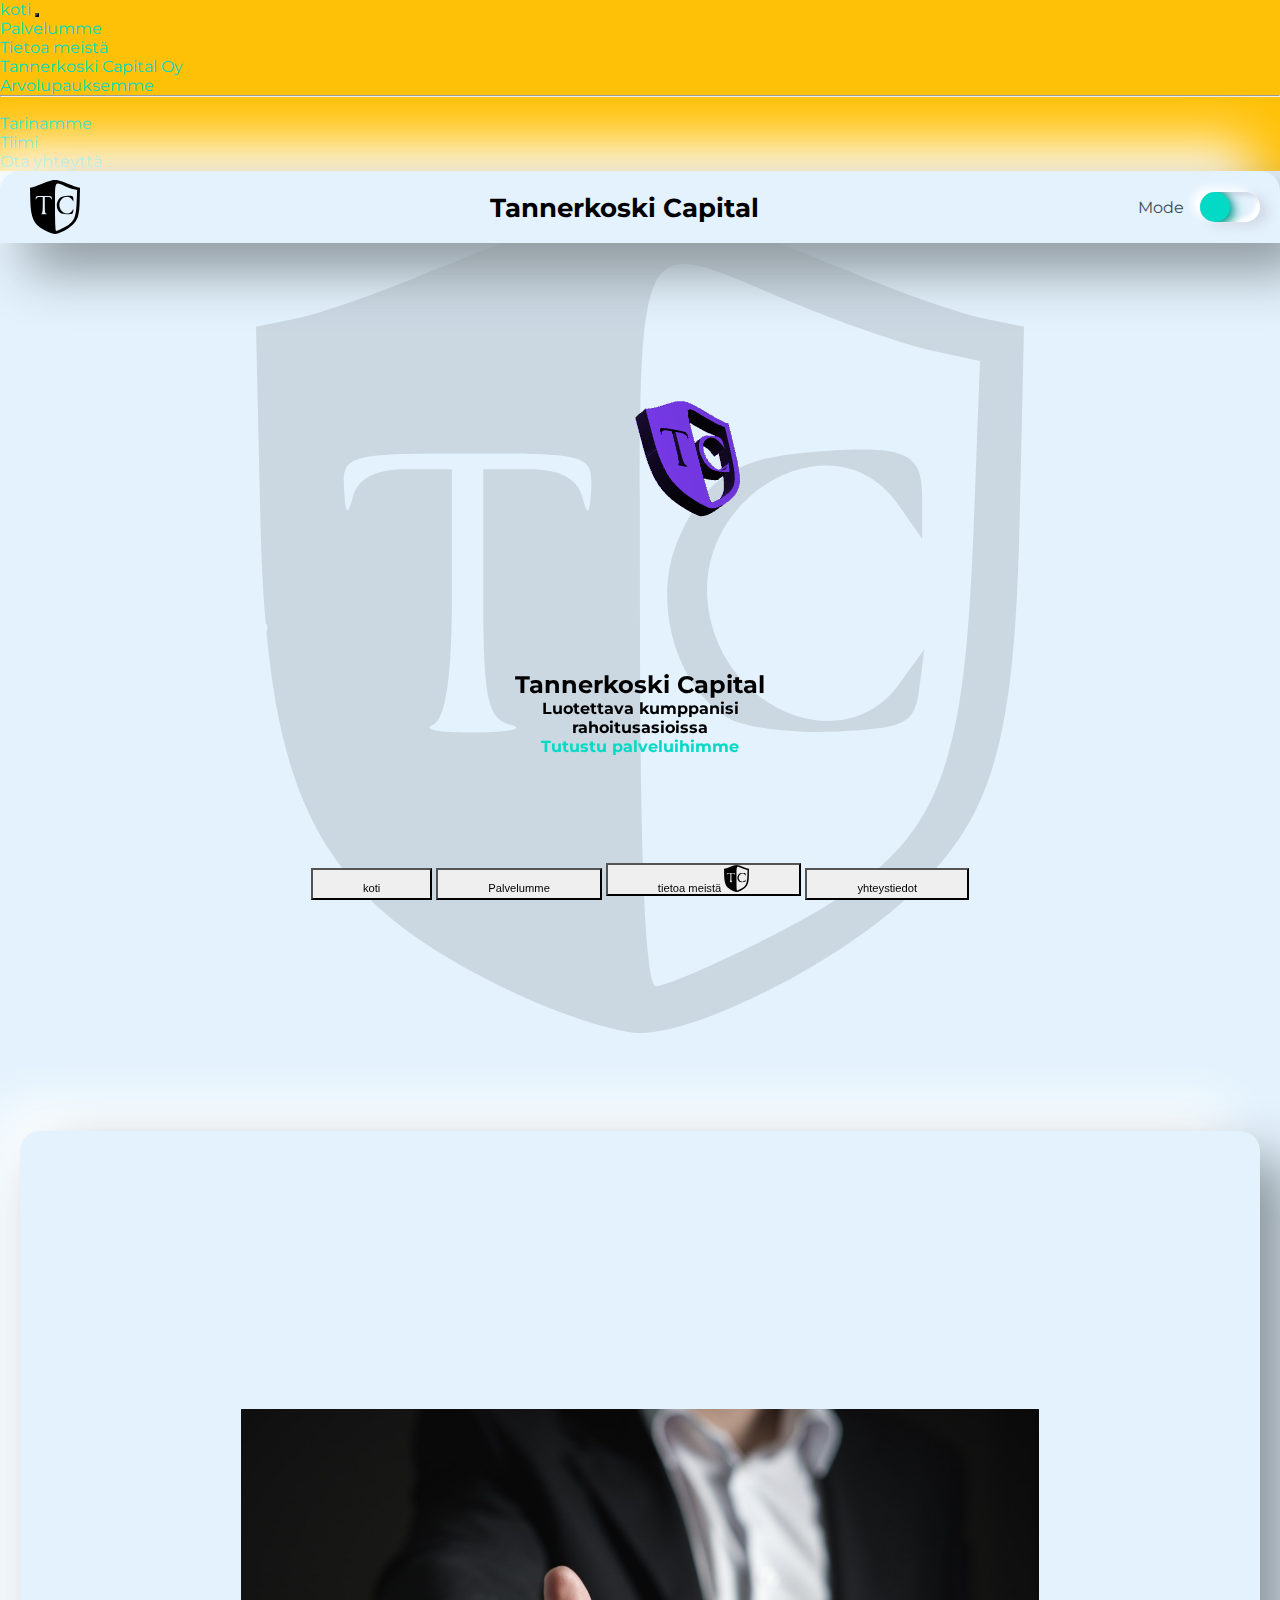
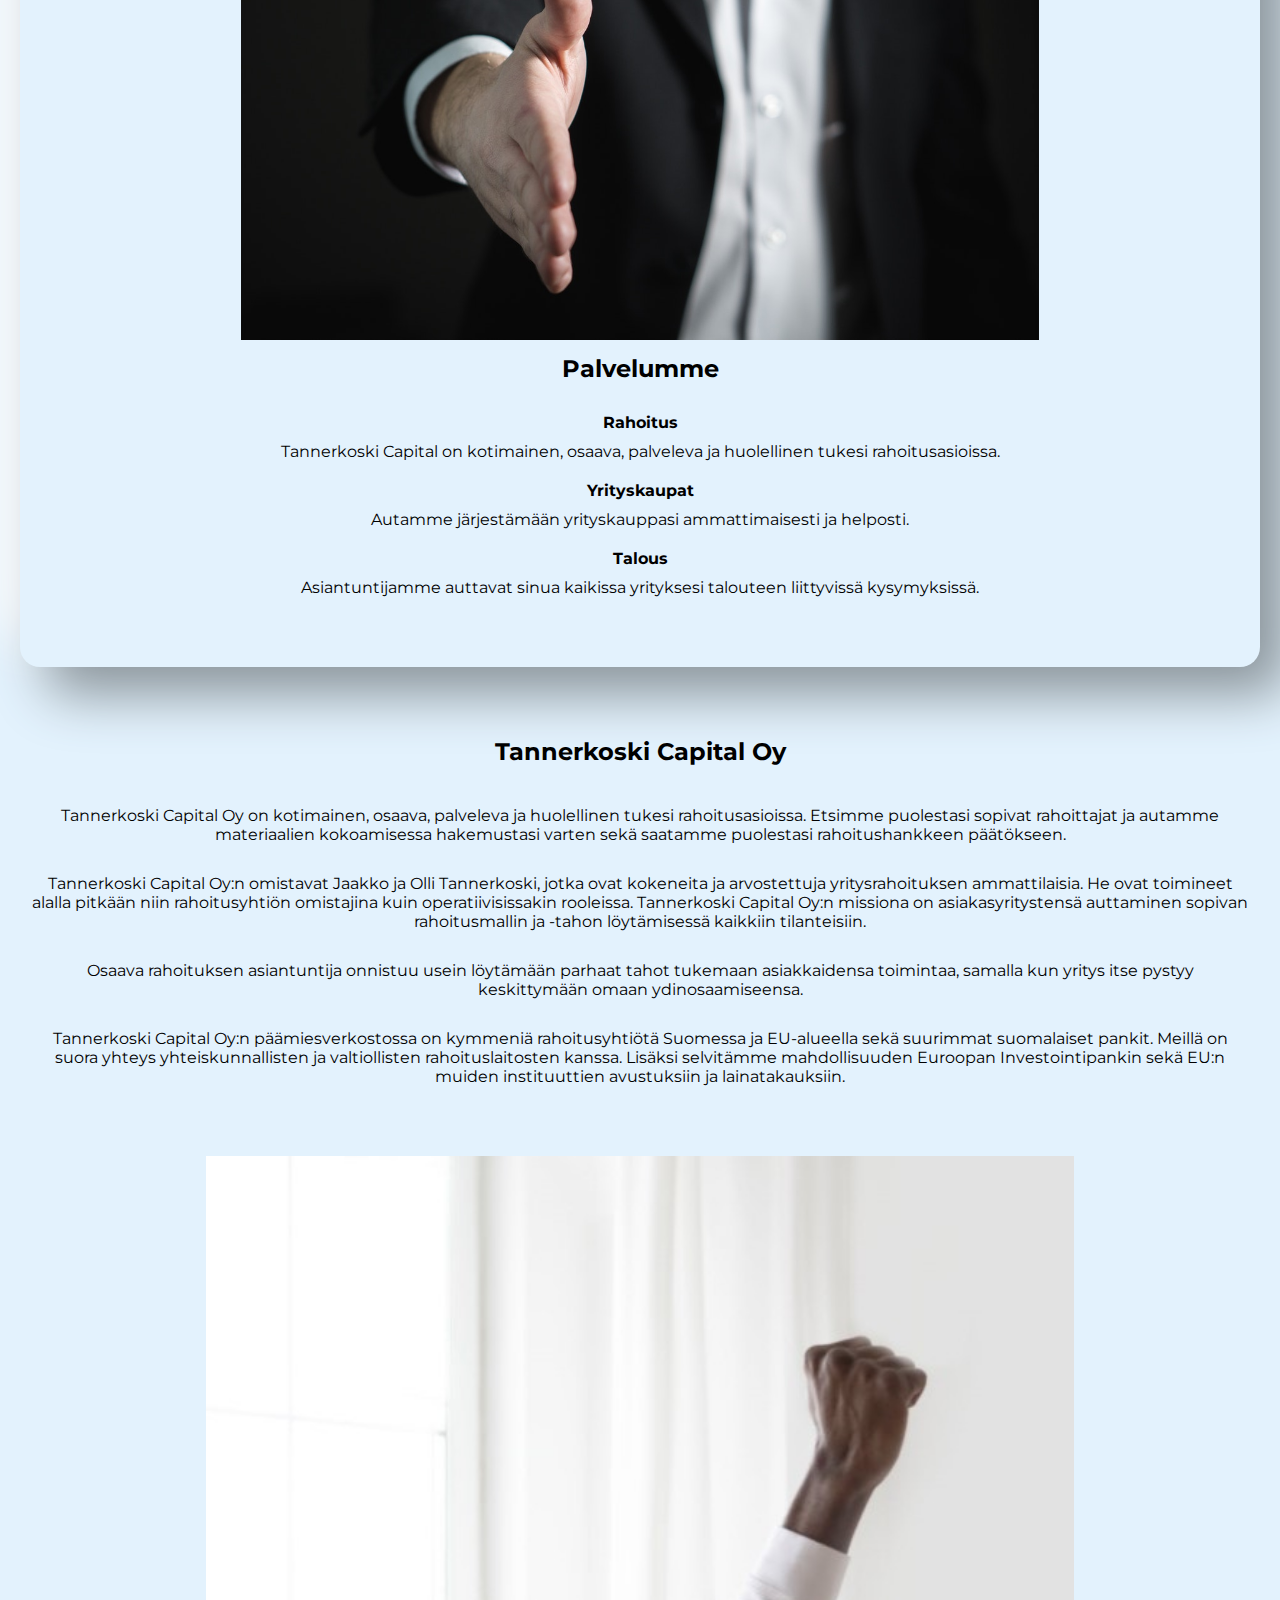
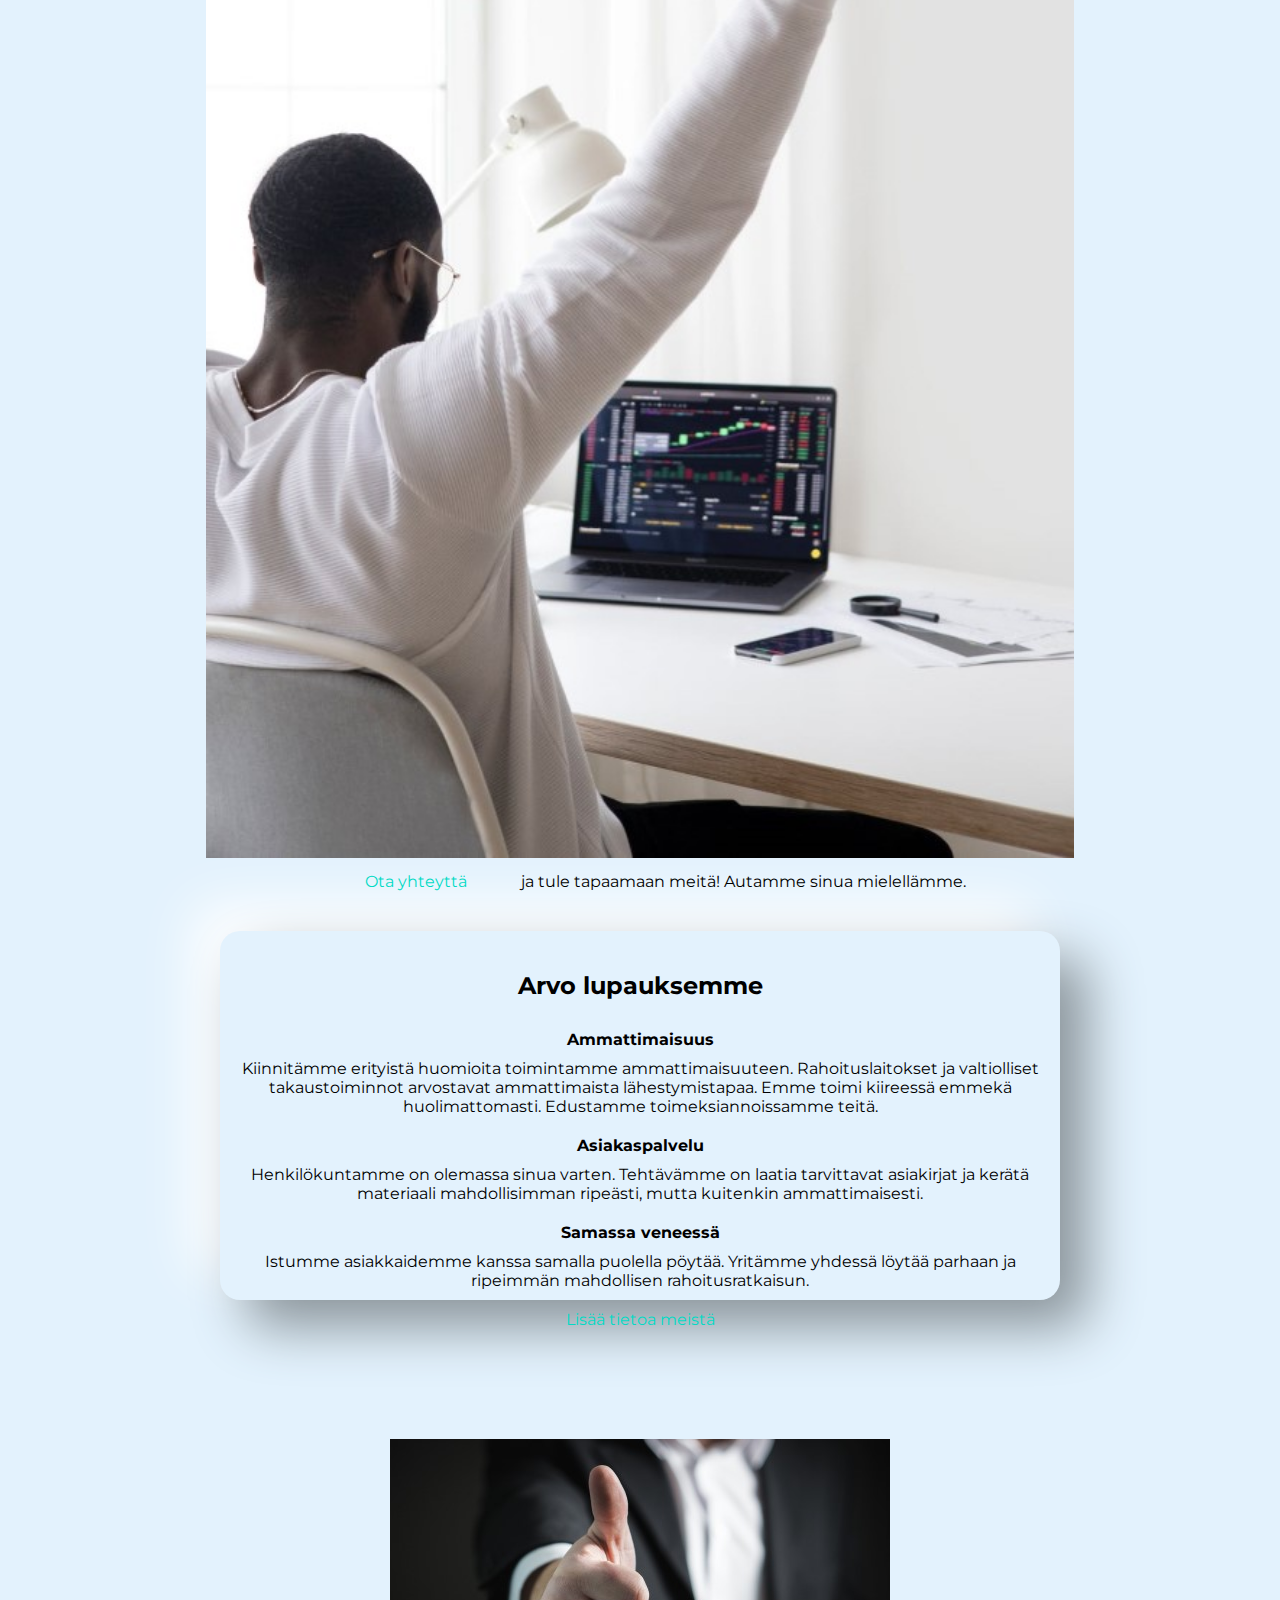
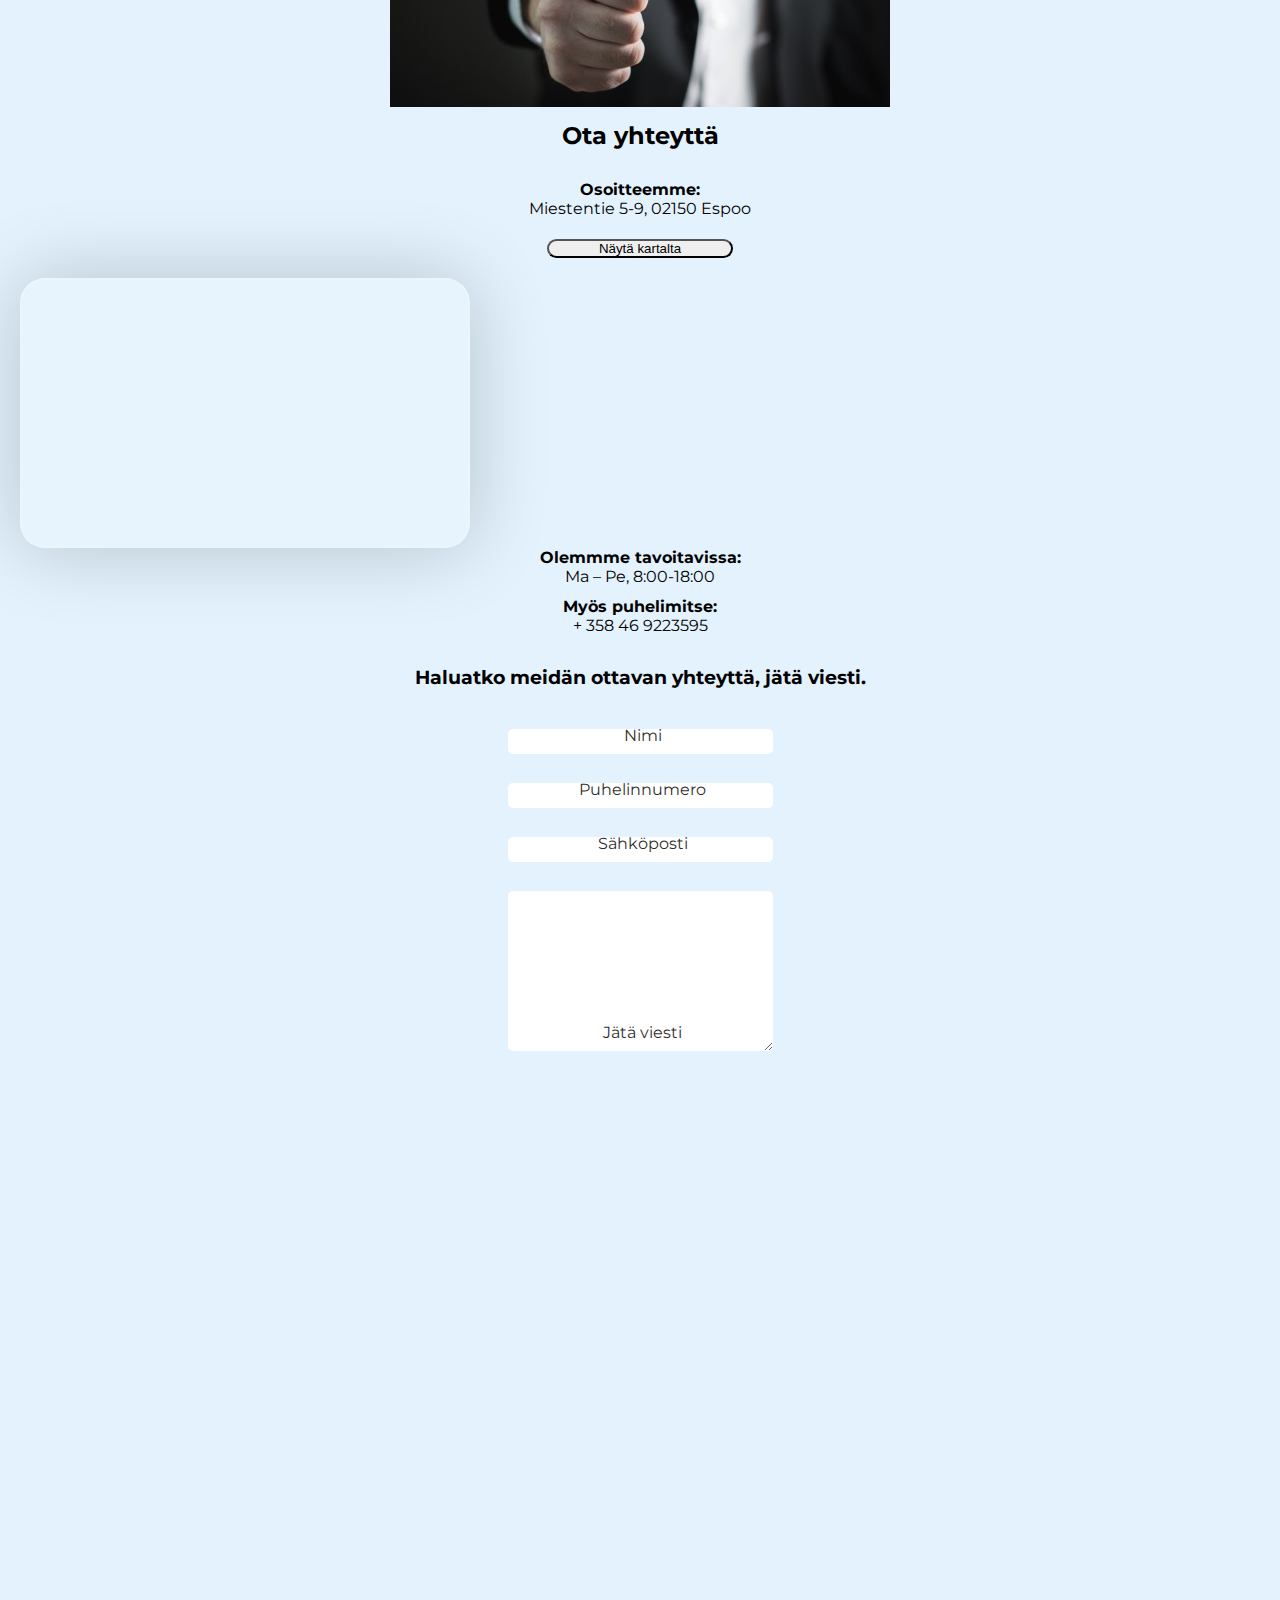
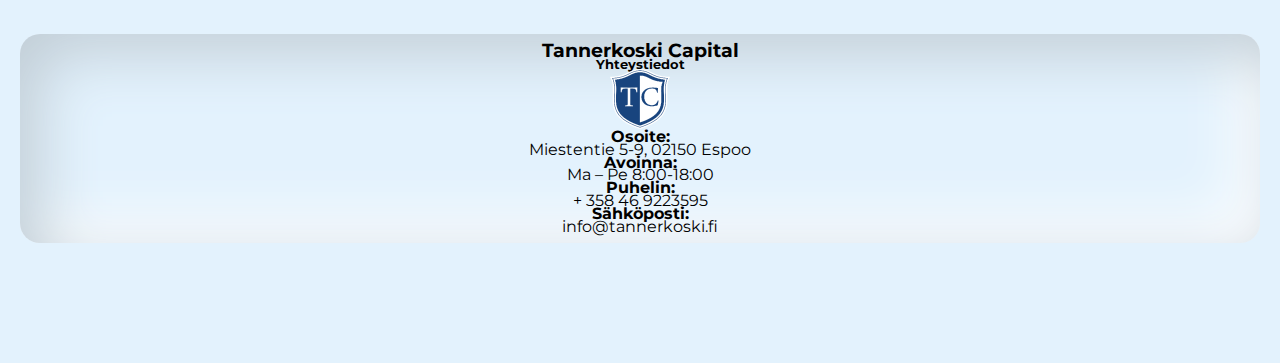
==== commit 96712f16: "ignoree testaan" ====
--- a/index.html
+++ b/index.html
@@ -83,7 +83,7 @@
                 <h2>Tannerkoski Capital</h2>
                 <h4>Luotettava kumppanisi</h4>
                 <h4>rahoitusasioissa</h4>
-                <a class="btn btn-warning" href="#palvelumma">Tutustu palveluihimme</a>
+                <a class="btn btn-warning" href="#palvelumme">Tutustu palveluihimme</a>
             </div>
         </div>
 
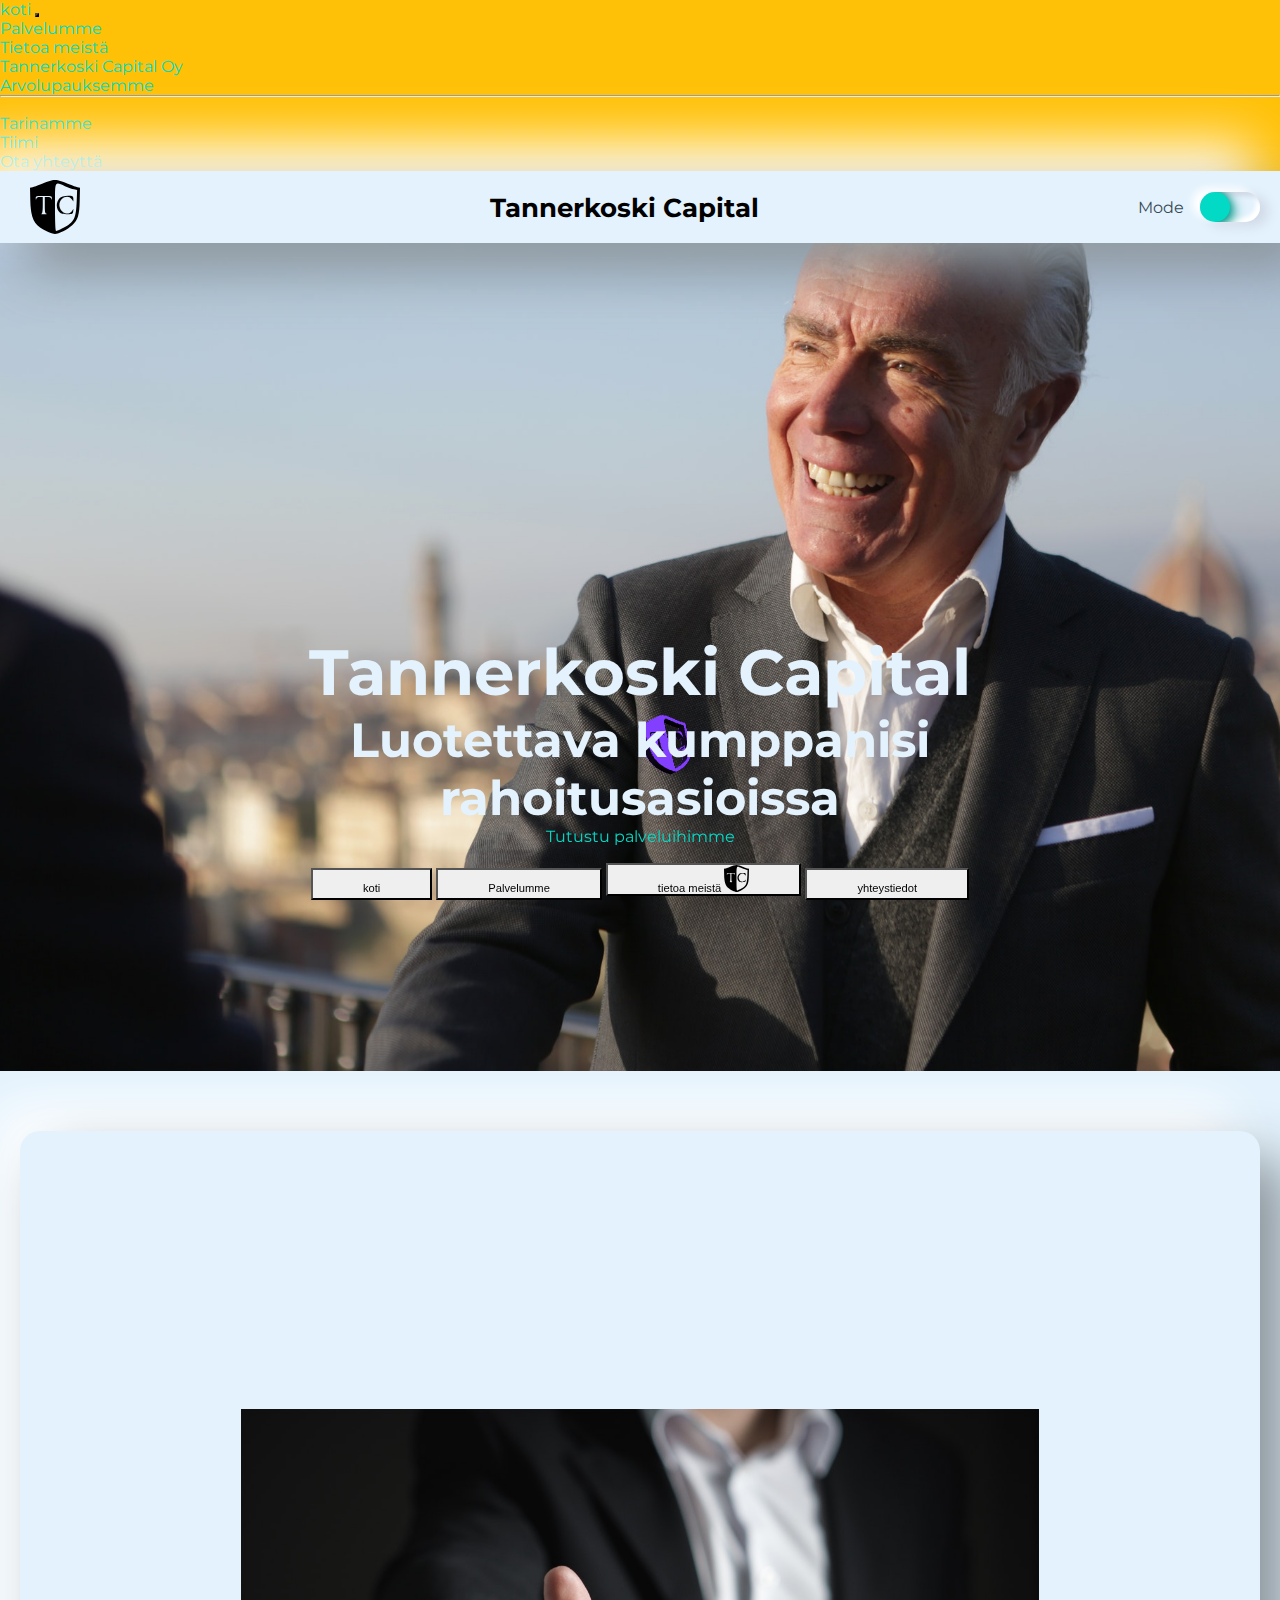
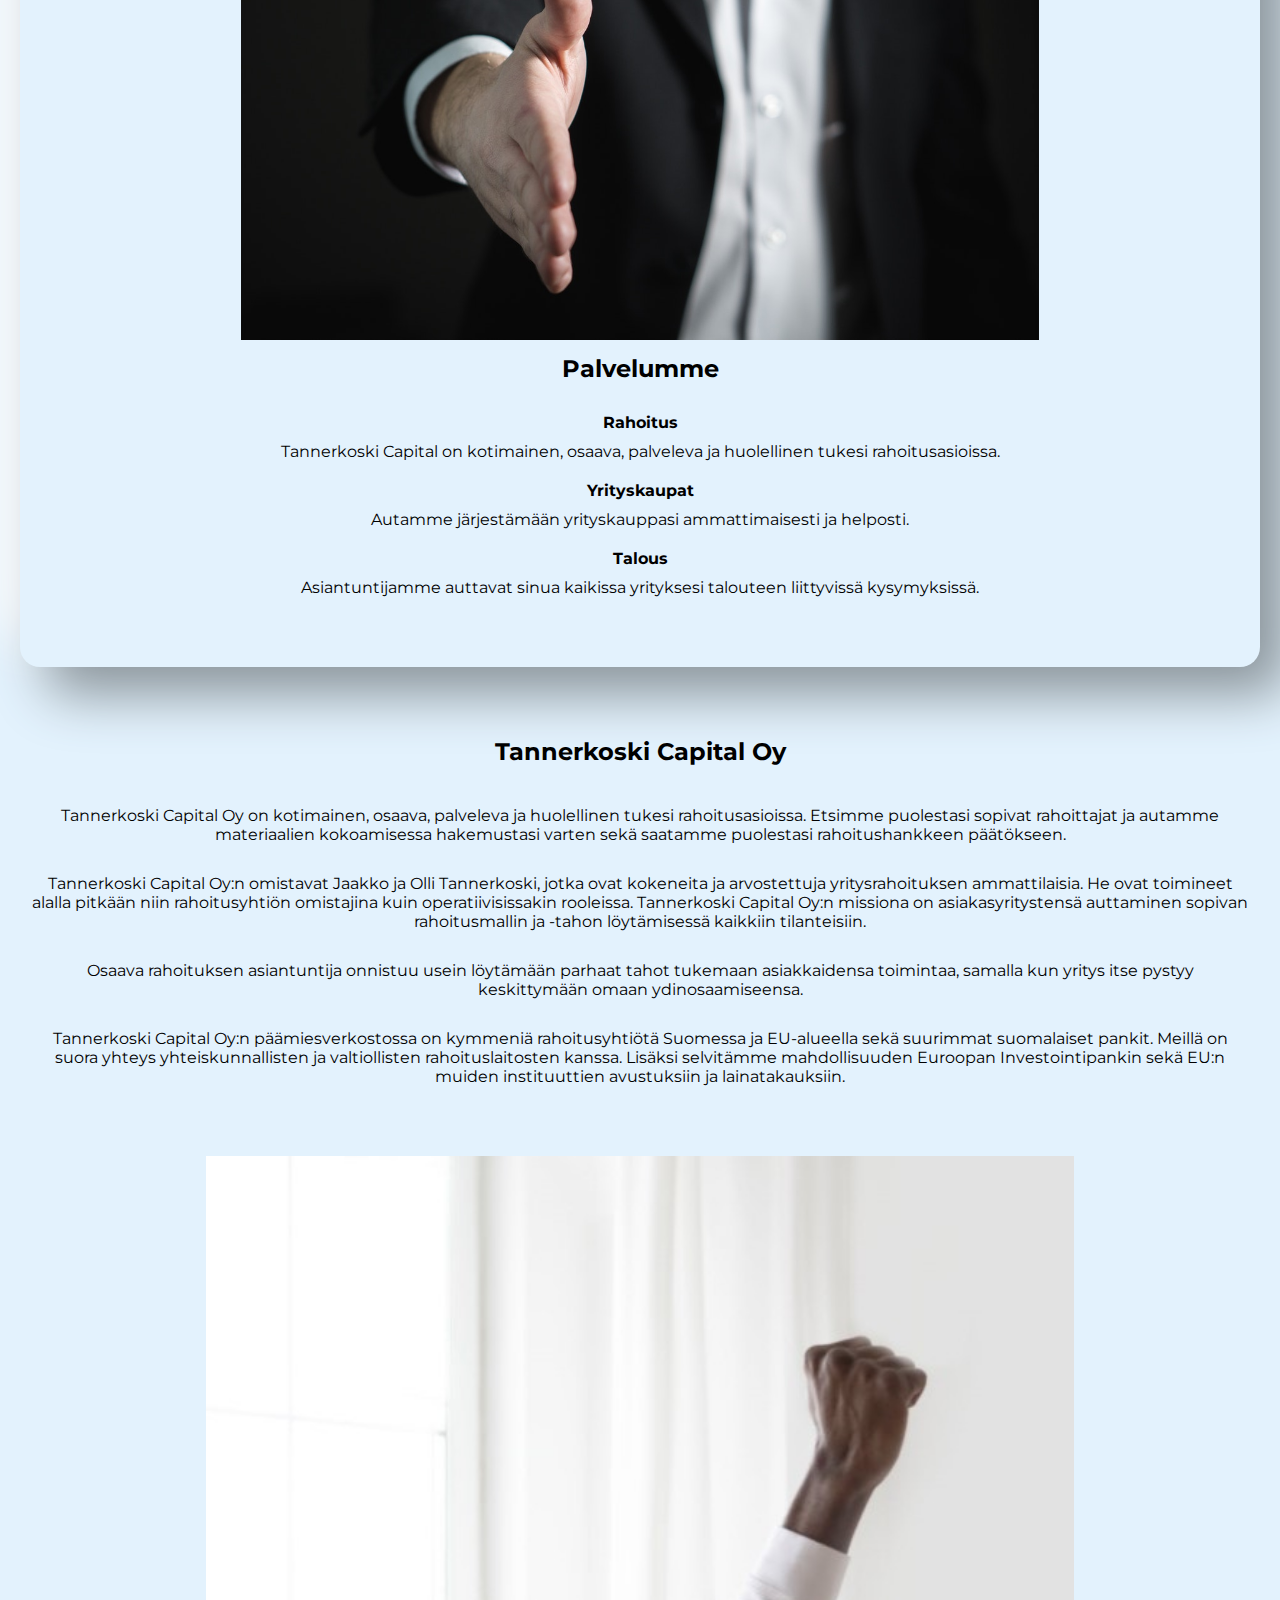
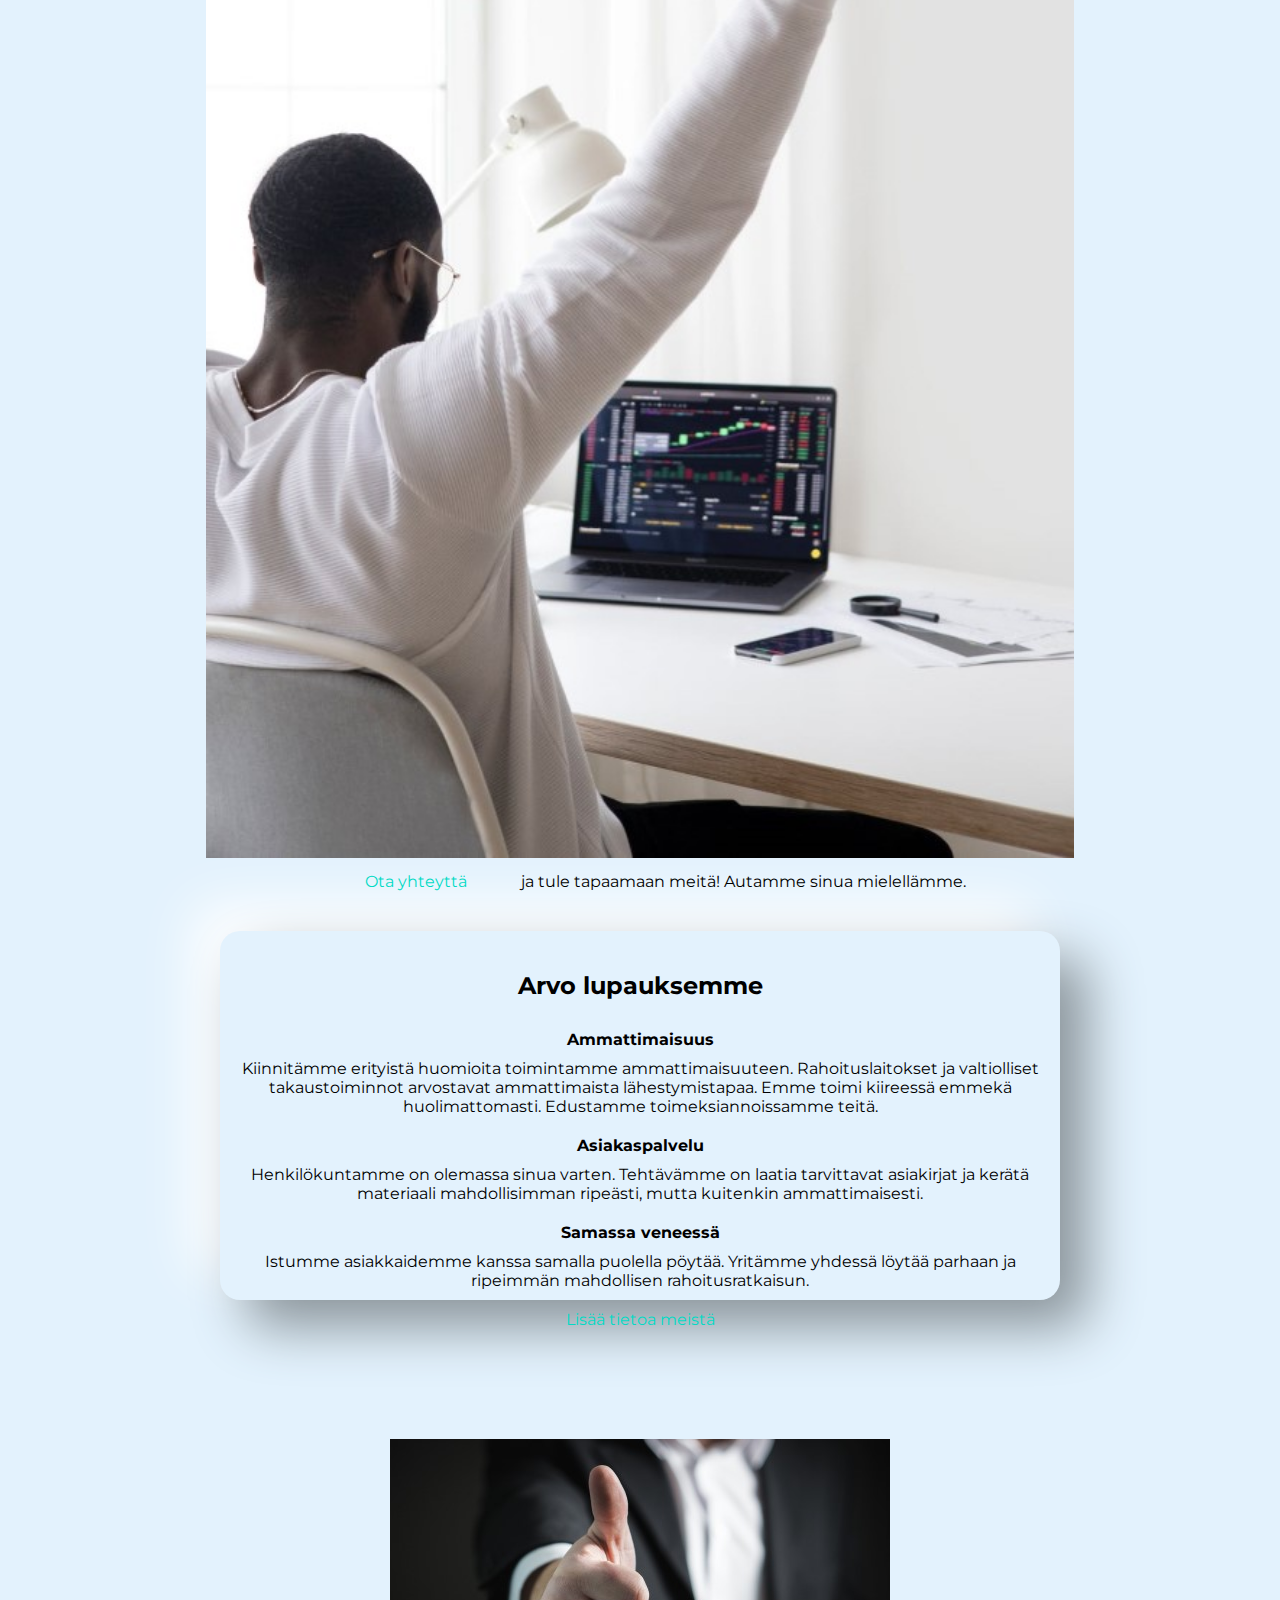
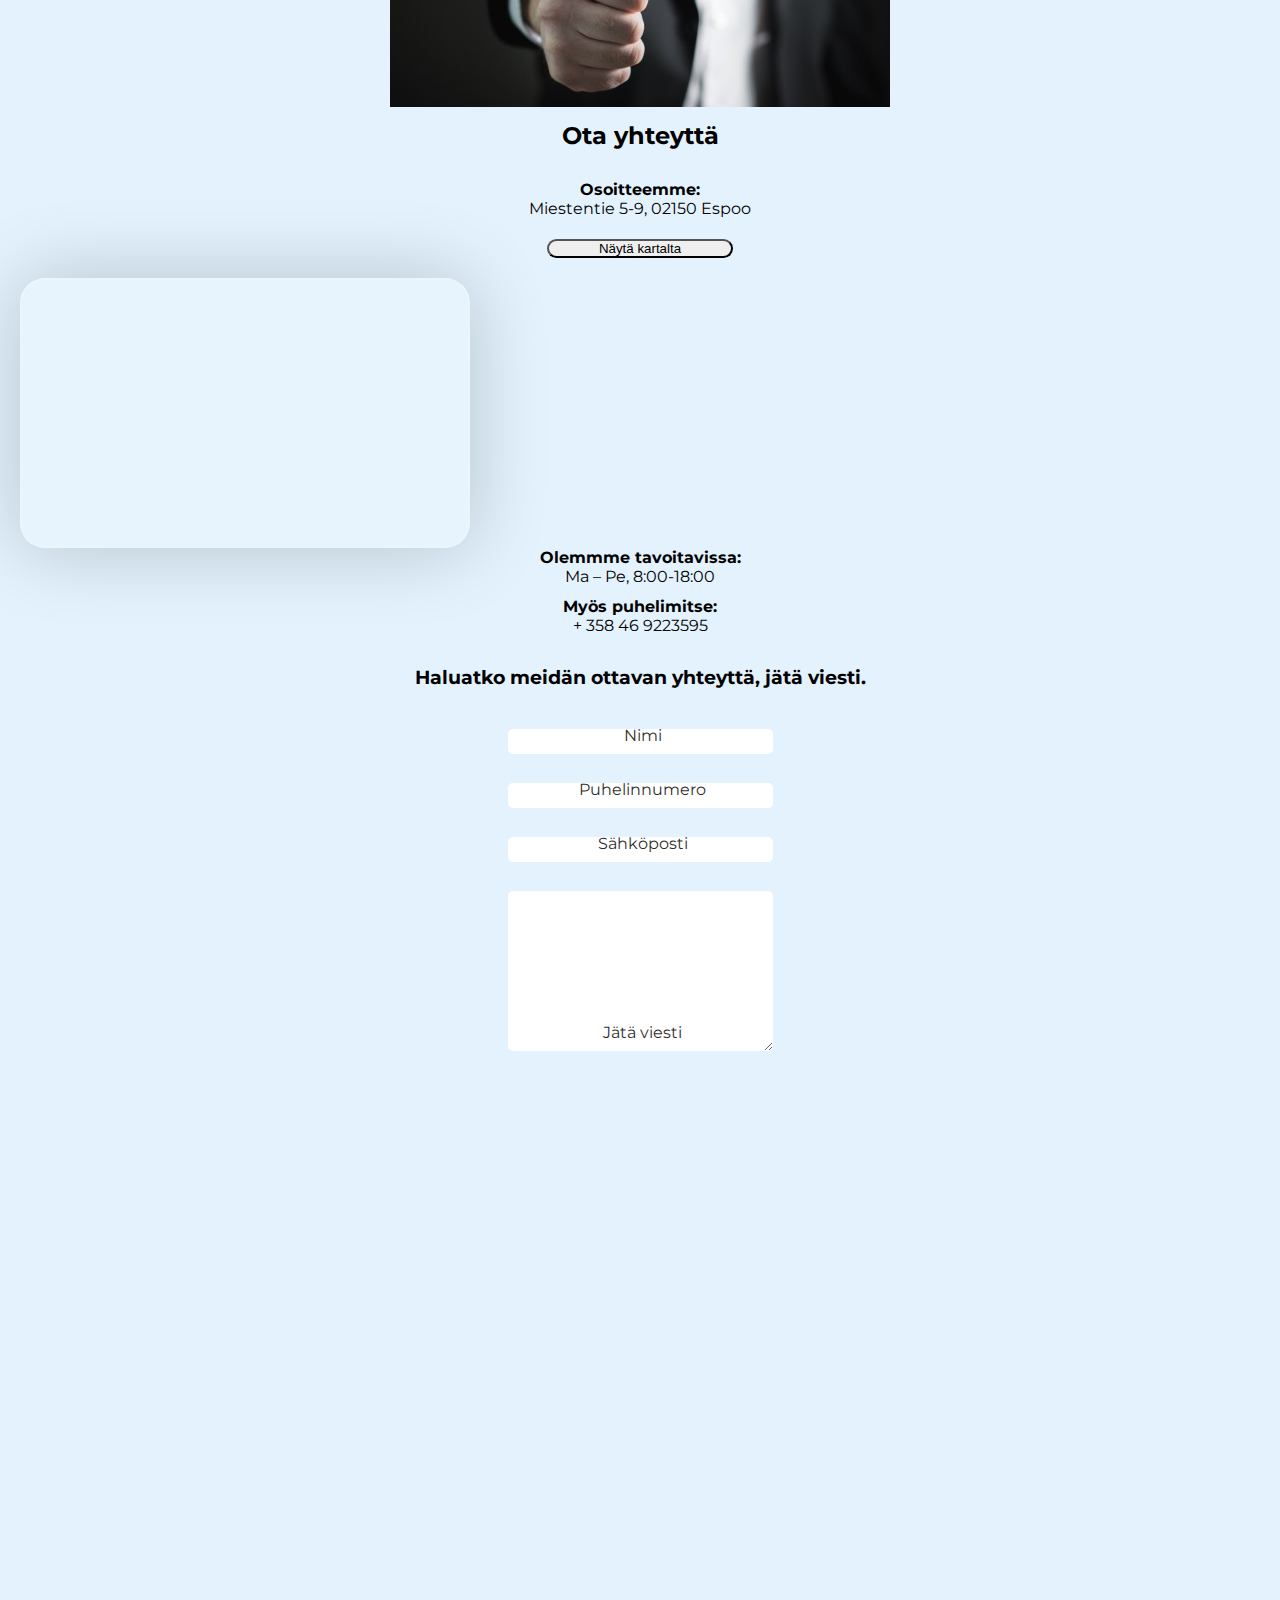
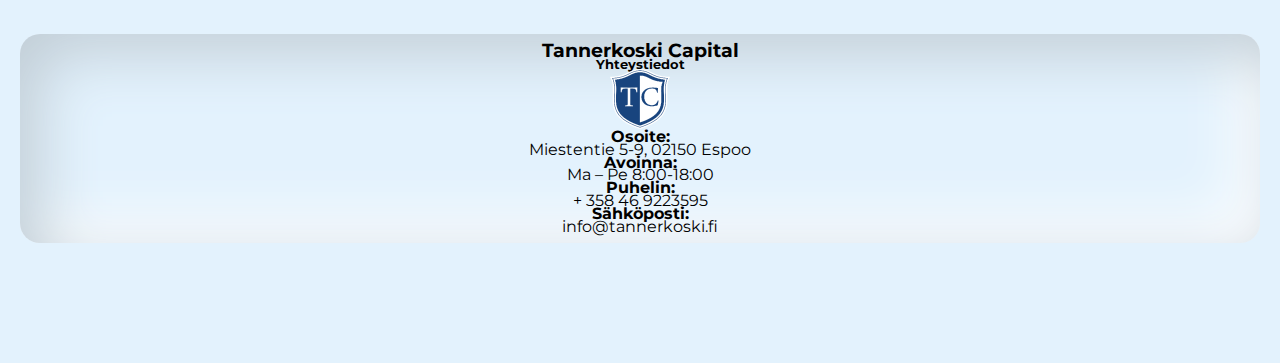
==== commit 6d8cdd88: "uus valmis" ====
--- a/index.html
+++ b/index.html
@@ -80,10 +80,10 @@
         <div class="container2">
             <div class="scene"></div>
             <div class="selitys">
-                <h2>Tannerkoski Capital</h2>
-                <h4>Luotettava kumppanisi</h4>
-                <h4>rahoitusasioissa</h4>
-                <a class="btn btn-warning" href="#palvelumme">Tutustu palveluihimme</a>
+                <h2 >Tannerkoski Capital</h2>
+                <h4  >Luotettava kumppanisi</h4>
+                <h4 >rahoitusasioissa</h4>
+                <a class="btn btn-warning nappi" href="#palvelumme">Tutustu palveluihimme</a>
             </div>
         </div>
 
@@ -143,7 +143,7 @@
                 <div class="col-md-12 col-lg-6 d-none d-lg-block">
                     <img src="img/profit.jpeg" alt="profit">
                 </div>
-                    <p><a class="btn btn-warning btn-sm" href="#yhteystiedot">Ota yhteyttä</a> ja tule tapaamaan meitä! Autamme sinua mielellämme.</p>
+                    <p class="d-lg-none" ><a class="btn btn-warning btn-sm" href="#yhteystiedot">Ota yhteyttä</a> ja tule tapaamaan meitä! Autamme sinua mielellämme.</p>
                     </div>
             </div>
             </section>
@@ -160,7 +160,7 @@
                
             </div>
             </section>
-            <a class="btn btn-warning mt-3" href="tarina.html">Lisää tietoa meistä</a>
+            <a class="btn btn-warning mt-3 d-lg-none" href="tarina.html">Lisää tietoa meistä</a>
             <!-- yhteystiedot -->
             <Section >
                 <div id="yhteystiedot">
@@ -224,6 +224,7 @@
             <div class="mapouter m-auto d-none d-lg-block mt-2"><div class="gmap_canvas"><iframe width="904" height="395" id="gmap_canvas" src="https://maps.google.com/maps?q=Miestentie%205-9,%2002150%20Espoo&t=&z=13&ie=UTF8&iwloc=&output=embed" frameborder="0" scrolling="no" marginheight="0" marginwidth="0"></iframe><a href="https://www.whatismyip-address.com"></a><br><style>.mapouter{position:relative;text-align:right;height:395px;width:880px;}</style><a href="https://www.embedgooglemap.net">embedding google maps on website</a><style>.gmap_canvas {overflow:hidden;background:none!important;height:395px;width:904px;}</style></div></div>
 
             <footer>
+                
                 <h3 class="mb-3">Tannerkoski Capital</h3>
                 <div class="row">
                     <h5>Yhteystiedot</h5>
--- a/css/tyyli.css
+++ b/css/tyyli.css
@@ -52,23 +52,26 @@
 .landing {
   height: 100vh;
   position: relative;
-}
-
-.landing::after {
-  content: "";
-  background: url(/img/TCsvg.svg);
+  background: url(/img/luotettu2.jpg);
   background-repeat: no-repeat;
   background-position: center;
-  background-size: 60%;
-  opacity: 0.1;
-  top: 0;
-  left: 0;
-  bottom: 0;
-  right: 0;
-  position: absolute;
-  z-index: -1;
-}
-
+  background-size: cover;
+}
+
+/* .landing::after {
+	content: "";
+	background: url(/img/luotettu2.jpg);
+	background-repeat: no-repeat;
+	background-position: center;
+	background-size: 60%;
+	opacity: 0.3;
+	top: 0;
+	left: 0;
+	bottom: 0;
+	right: 0;
+	position: absolute;
+	z-index: 1;
+} */
 header {
   height: 8vh;
   display: -webkit-box;
@@ -87,7 +90,6 @@
   margin-bottom: 10vh;
   background-position: center;
   background-repeat: no-repeat;
-  border-radius: 20px 20px 0 0;
   background: #e3f2fd;
   -webkit-box-shadow: 27px 27px 54px #8a949a, -27px -27px 54px #ffffff;
           box-shadow: 27px 27px 54px #8a949a, -27px -27px 54px #ffffff;
@@ -171,10 +173,24 @@
 
 .selitys {
   position: absolute;
-  bottom: 35vh;
+  bottom: 25vh;
   left: 0;
   right: 0;
+  color: #e3f2fd;
+}
+
+.selitys h2 {
   font-weight: 700;
+  font-size: clamp(1.7rem, 5vw, 4rem);
+}
+
+.selitys h4 {
+  font-weight: 700;
+  font-size: clamp(1.2rem, 5vw, 3rem);
+}
+
+.nappi {
+  margin-top: 12vh;
 }
 
 .scene,
@@ -401,7 +417,6 @@
 
 #header.tumma {
   background: #2f2828;
-  border-radius: 20px 20px 0 0;
   background: #2f2828;
   -webkit-box-shadow: 27px 27px 54px #262020, -27px -27px 54px #383030;
           box-shadow: 27px 27px 54px #262020, -27px -27px 54px #383030;
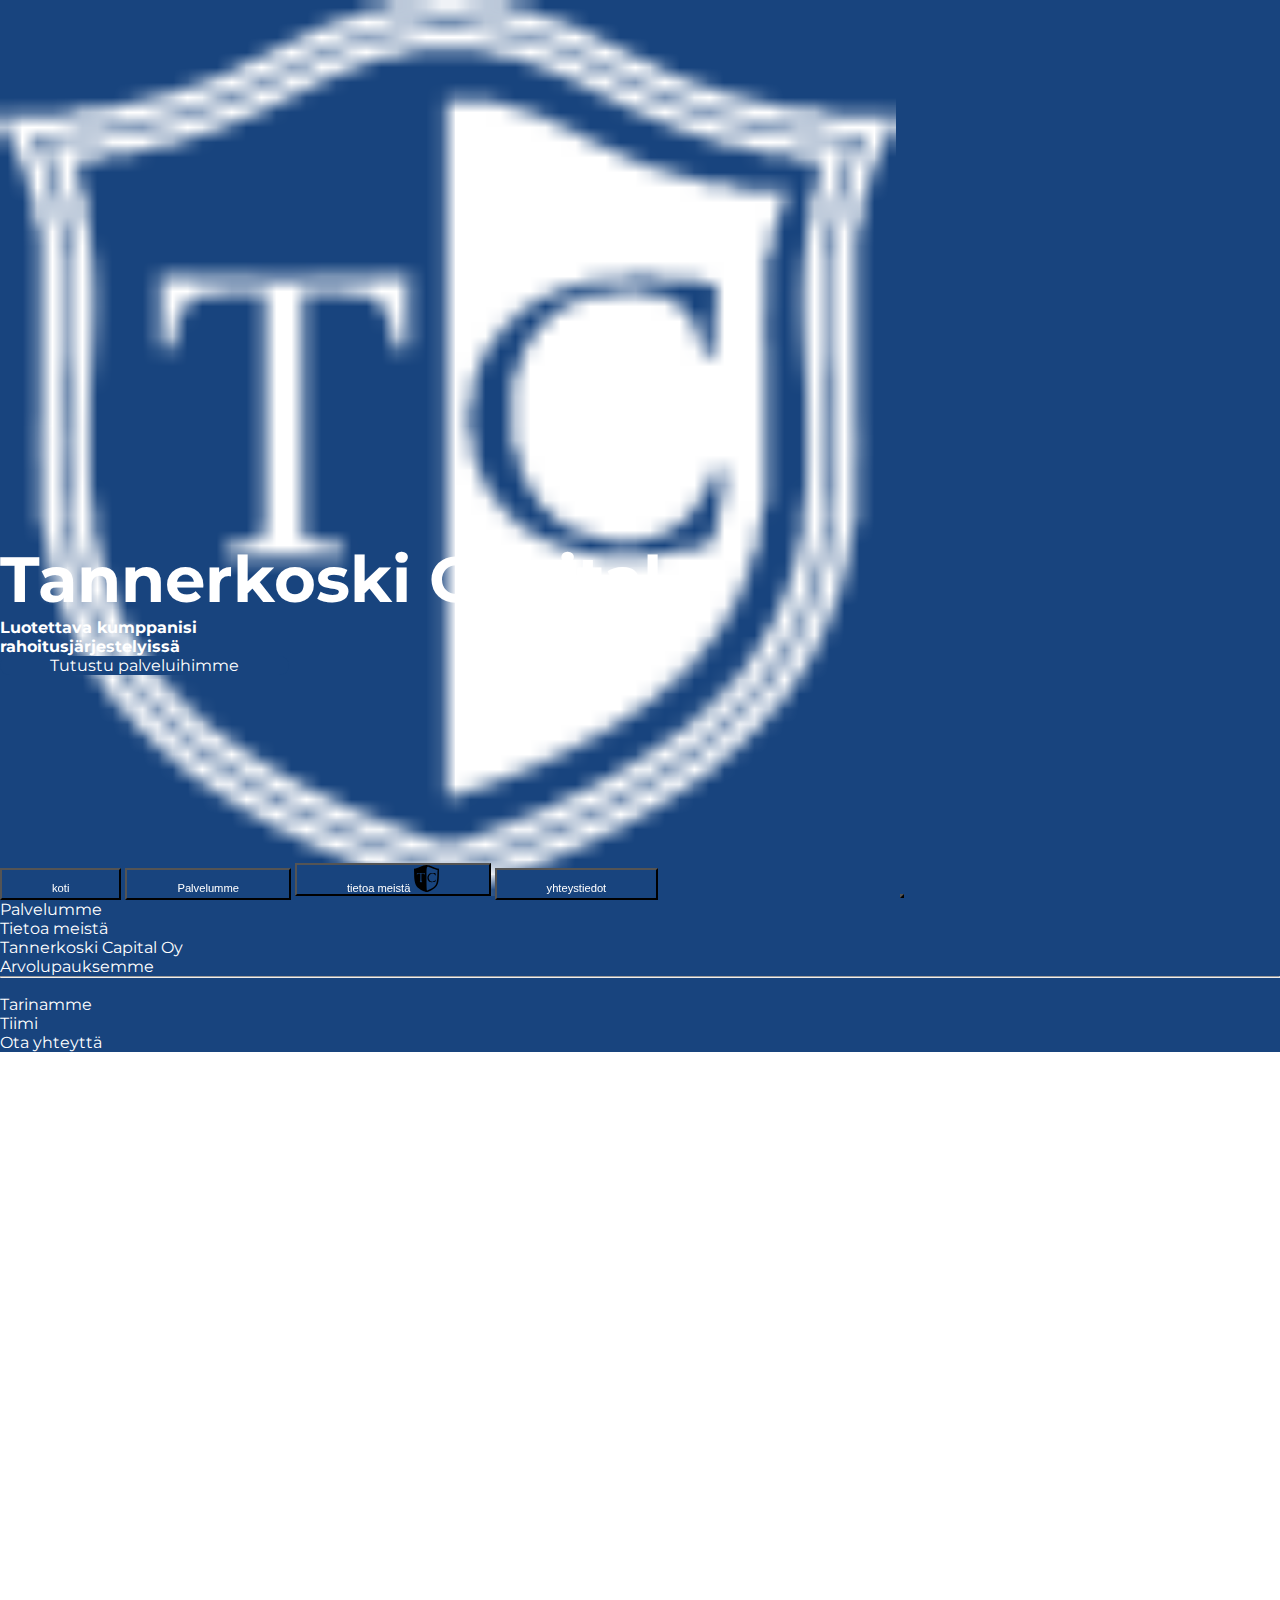
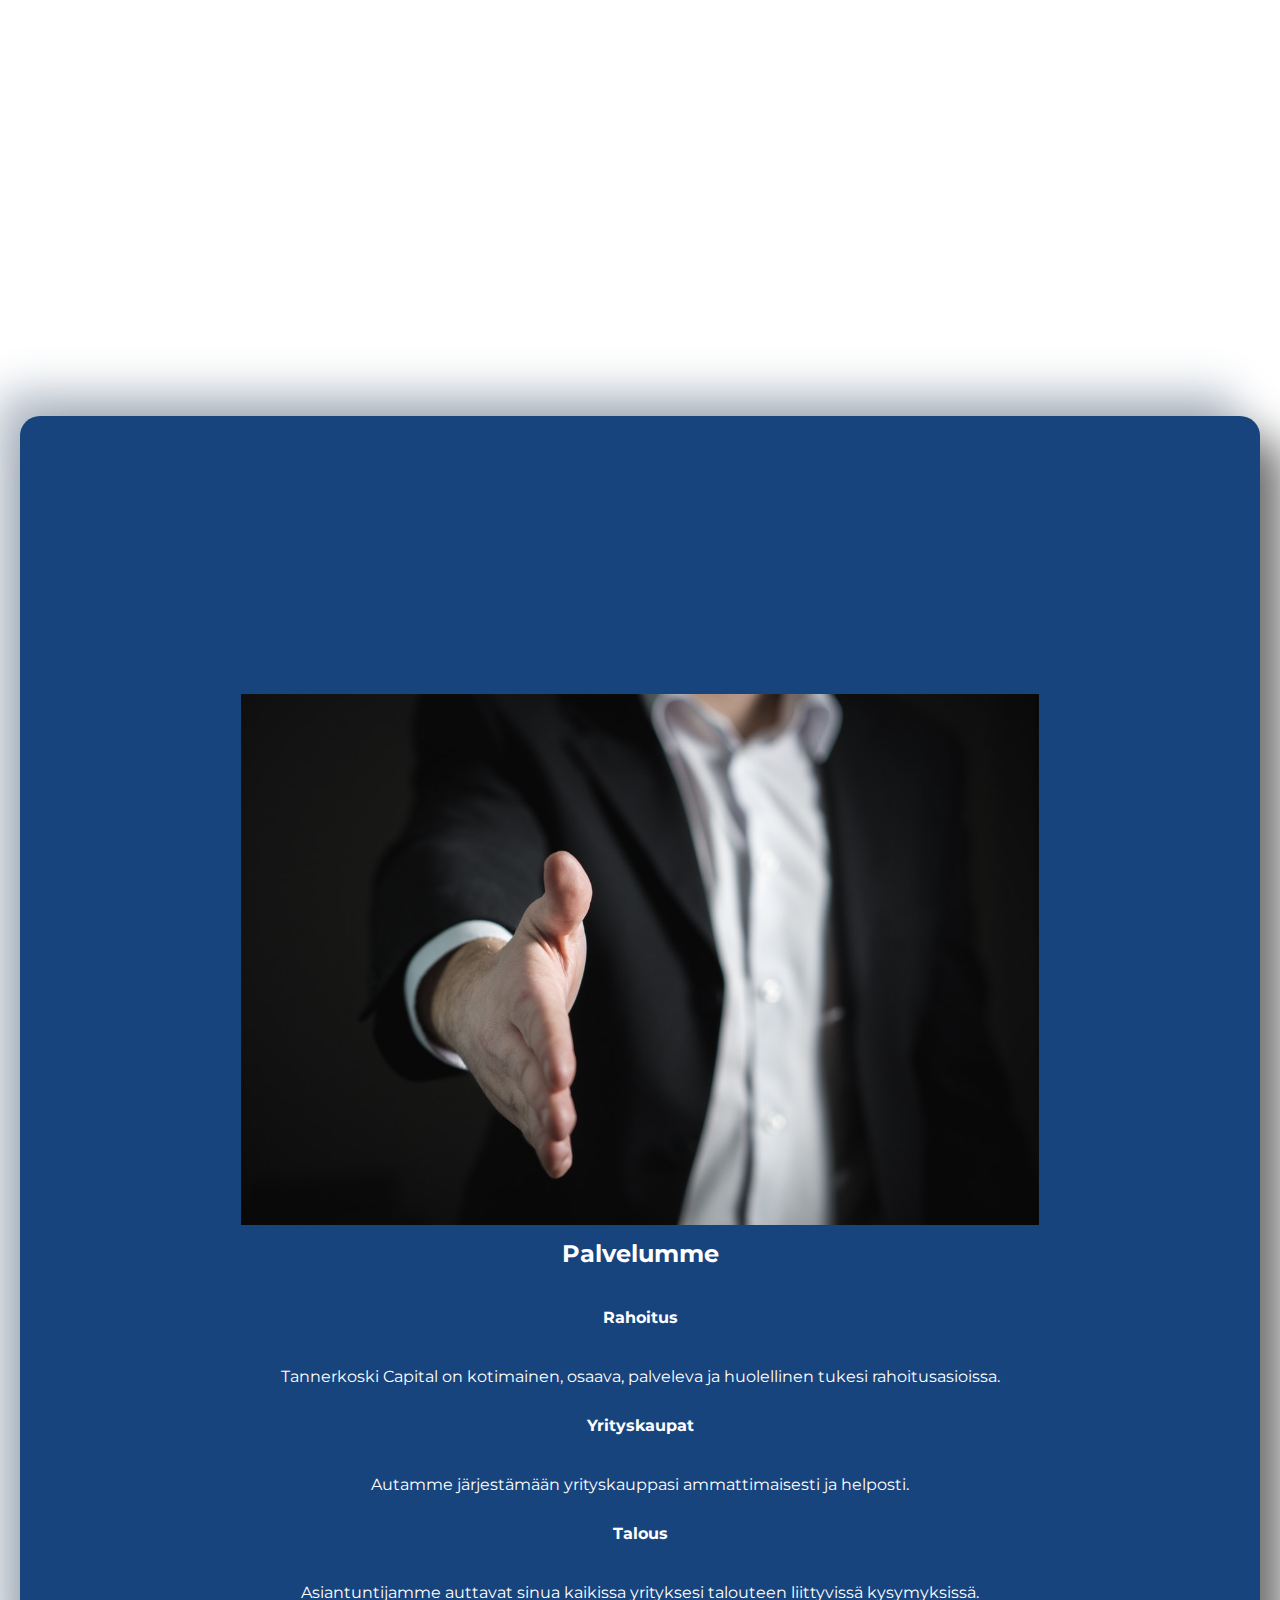
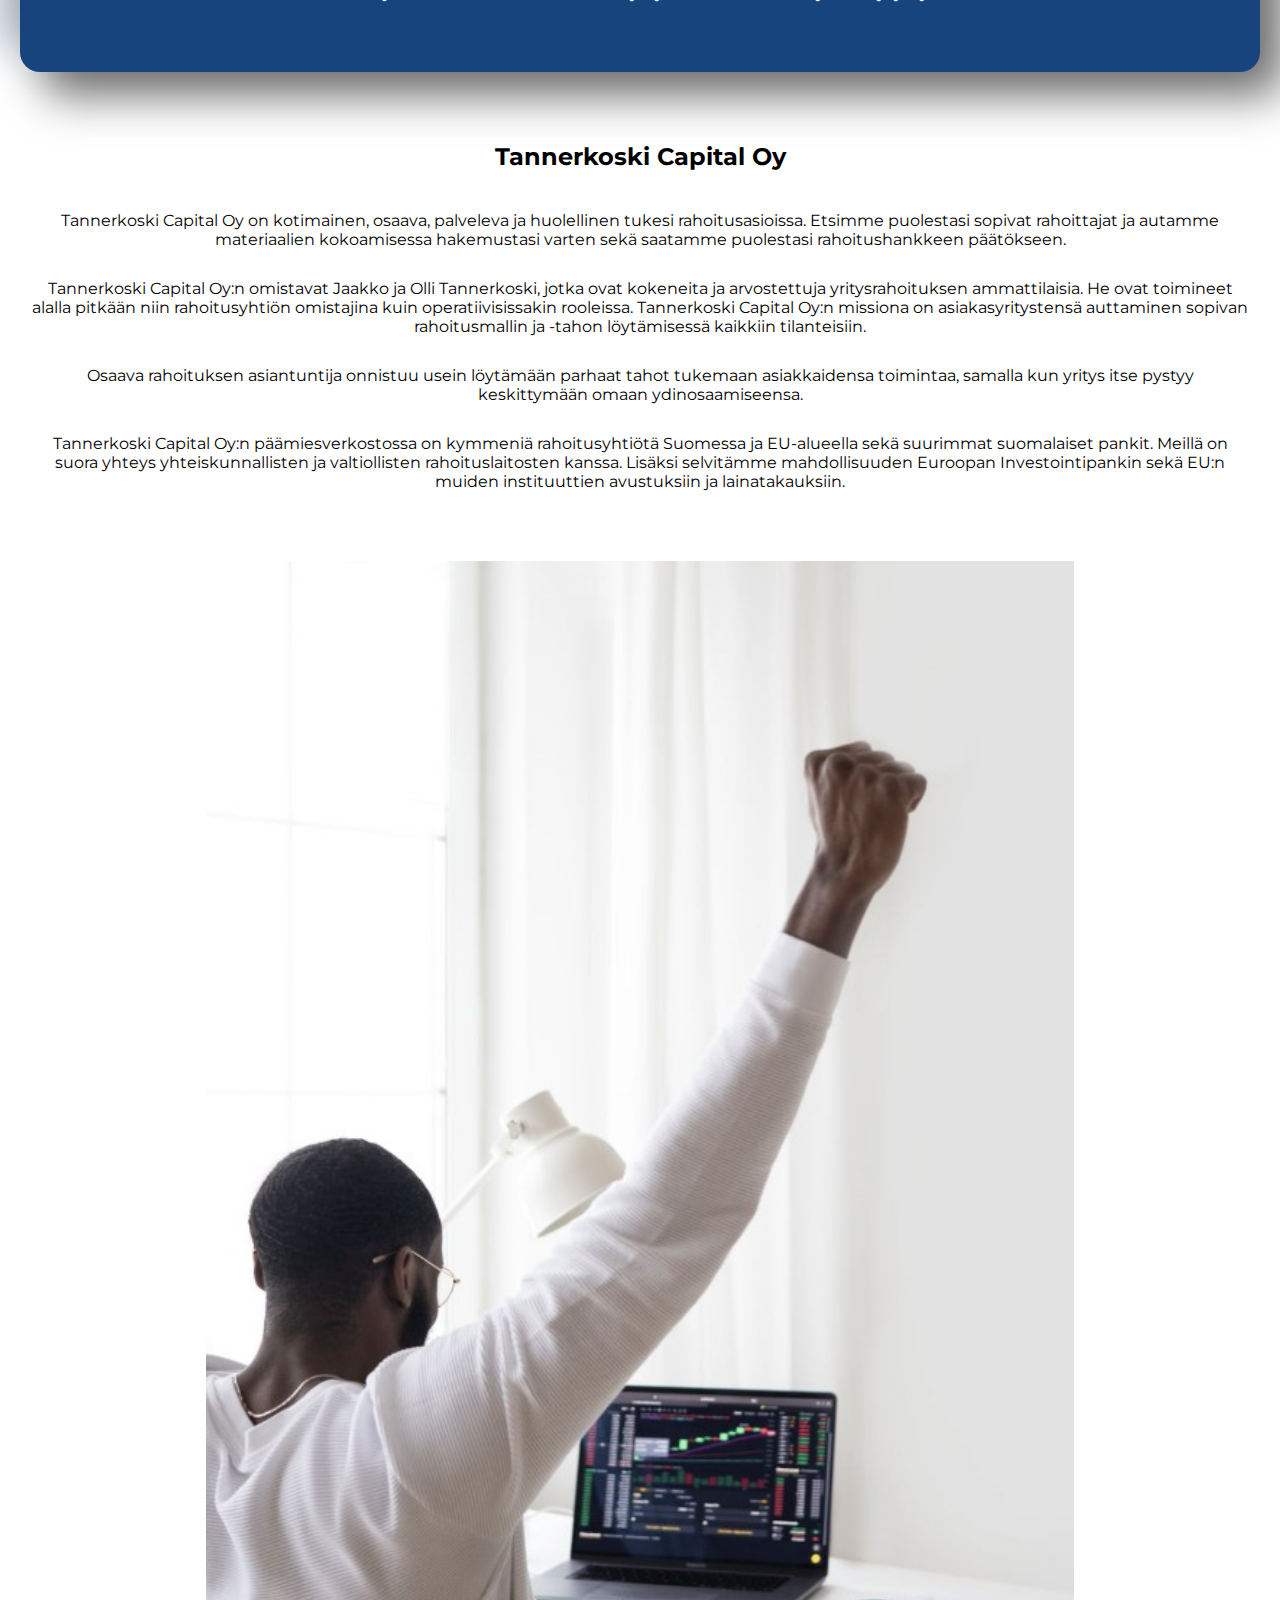
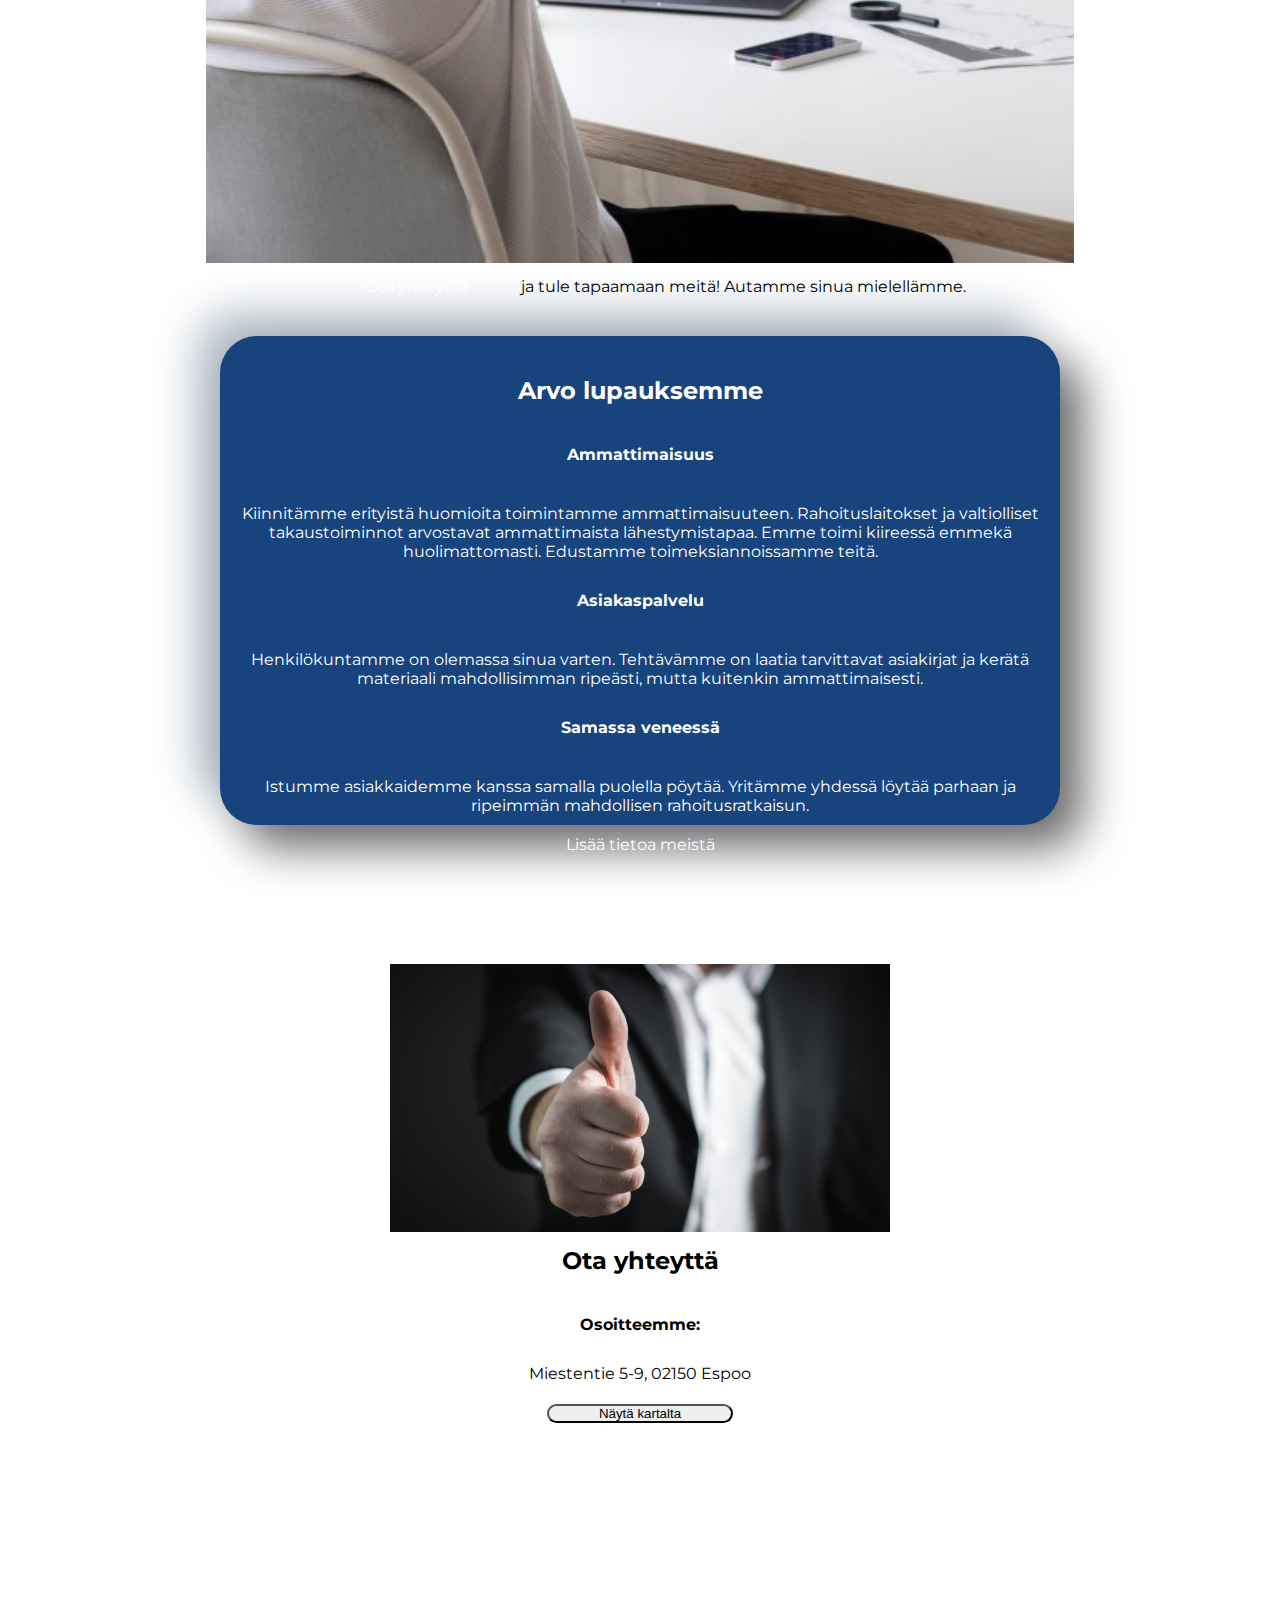
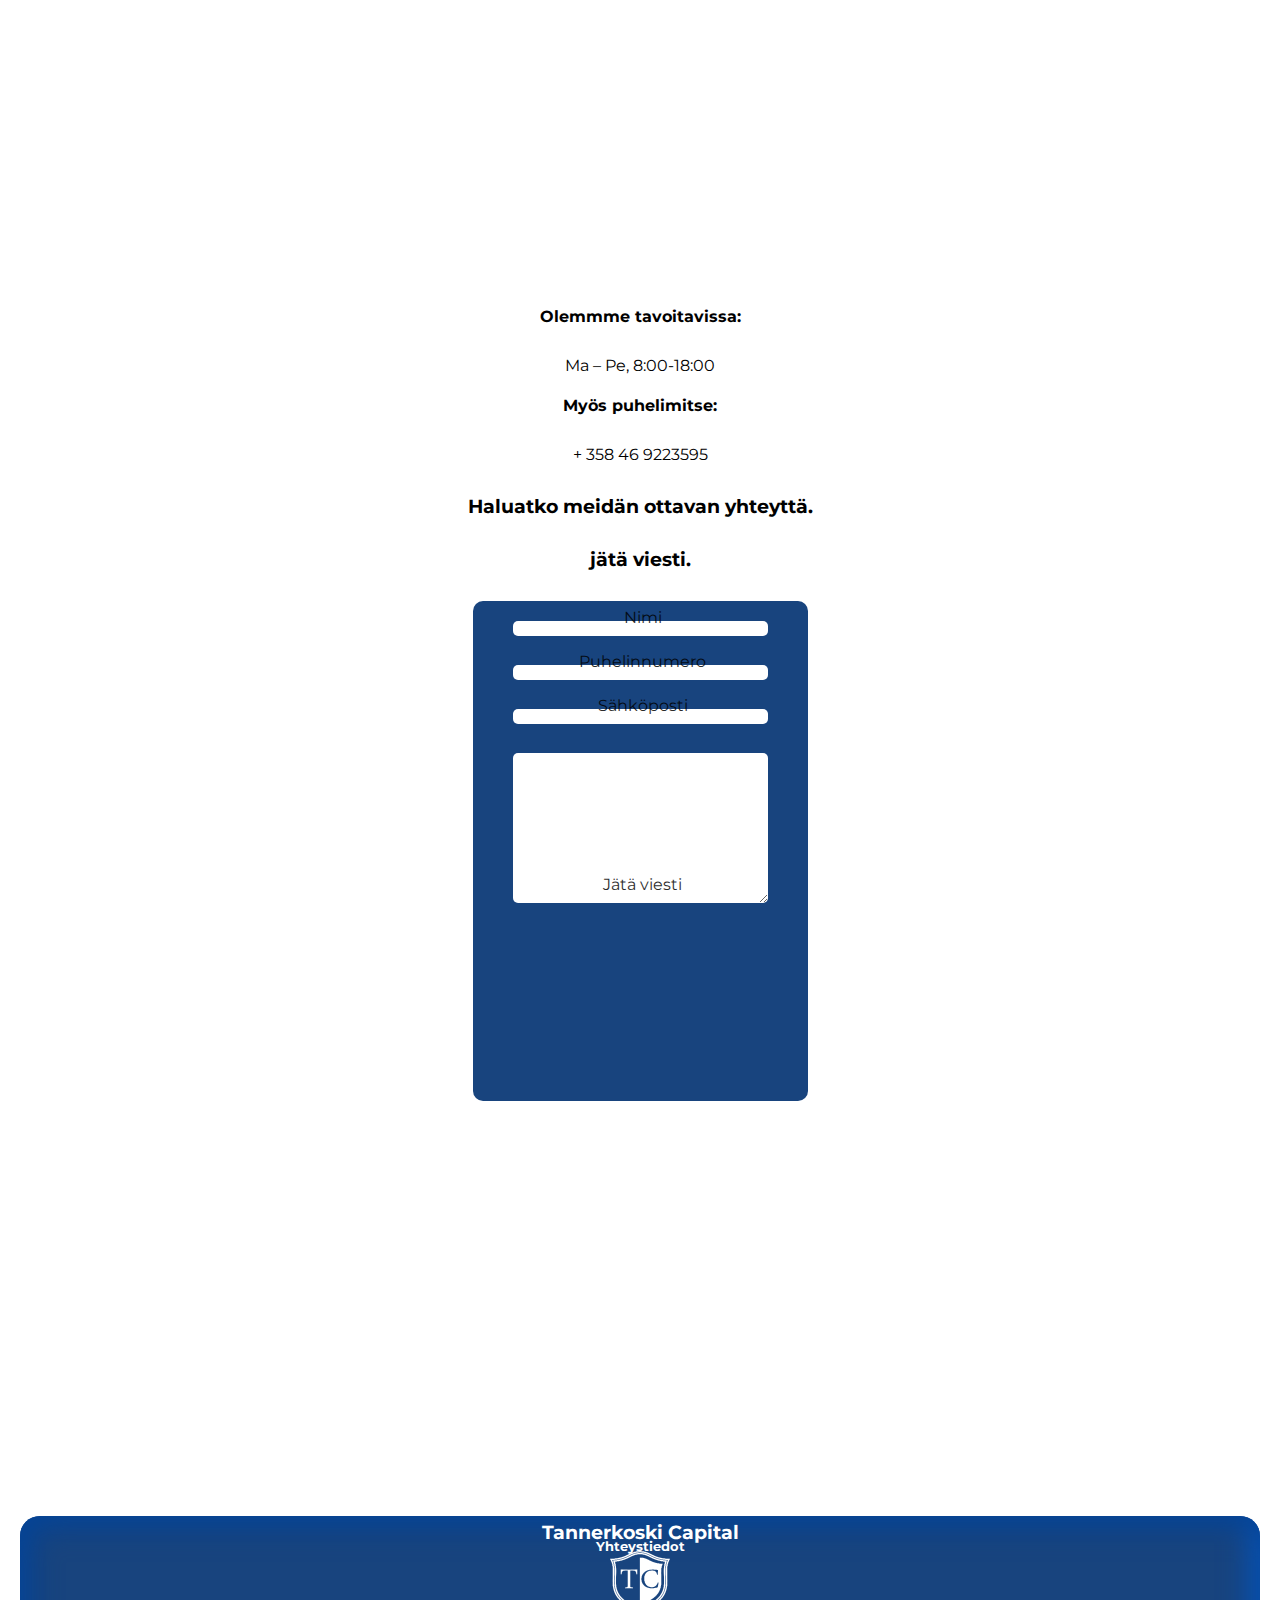
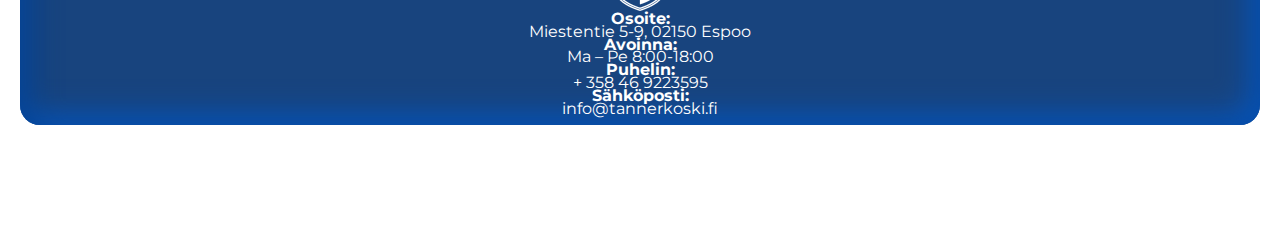
==== commit 7e3e37ef: "värimaailma muutettu" ====
--- a/index.html
+++ b/index.html
@@ -17,9 +17,9 @@
 </head>
 <body>
     <!-- Navbar -->
-    <nav class="navbar navbar-expand-lg navbar-light bg-warning sticky-top d-none d-lg-block">
+    <nav class="navbar navbar-expand-lg  bg-warning sticky-top d-none d-lg-block">
         <div class="container-fluid">
-          <a class="navbar-brand" href="index.html">koti<i class="fas fa-home"></i></a>
+          <a class="navbar-brand" href="index.html"><img src="img/tc_logo60.png" alt=""></i></a>
           <button class="navbar-toggler" type="button" data-bs-toggle="collapse" data-bs-target="#navbarNav" aria-controls="navbarNav" aria-expanded="false" aria-label="Toggle navigation">
             <span class="navbar-toggler-icon"></span>
           </button>
@@ -54,9 +54,13 @@
         </div>
       </nav>
 
-<div class="container">
+
             <div class="landing">
-            <header id="header">
+                <video playsinline autoplay muted loop poster="polina.jpg" id="bgvid">
+                    <source src="img/videoo.mp4" type="video/mp4">
+                   
+                  </video>
+           <!--  <header id="header">
                 
                 <img class="image1" src="img/TCsvg.svg" alt="image">
                 <img class="image2 piilota" src="img/TCsvgdark.svg" alt="image">   
@@ -75,15 +79,15 @@
                     
               
                 
-            </header>
+            </header> -->
         <!--    animaatio ja teksti alue -->
         <div class="container2">
             <div class="scene"></div>
-            <div class="selitys">
-                <h2 >Tannerkoski Capital</h2>
+            <div class="selitys text-center">
+                <h1 >Tannerkoski Capital</h1>
                 <h4  >Luotettava kumppanisi</h4>
-                <h4 >rahoitusasioissa</h4>
-                <a class="btn btn-warning nappi" href="#palvelumme">Tutustu palveluihimme</a>
+                <h4 >rahoitusjärjestelyissä</h4>
+                <a class="btn nappi" href="#palvelumme">Tutustu palveluihimme</a>
             </div>
         </div>
 
@@ -102,6 +106,7 @@
                     </div>   
             </div>
         </div>
+        <div class="container">
             <!-- palvelumme -->
             <section >
                 <div id="palvelumme">
@@ -192,7 +197,8 @@
                 <p>+ 358 46 9223595</p>
             </div>
             <div class="col-md-12 col-lg-6">
-                    <h3>Haluatko meidän ottavan yhteyttä, jätä viesti.</h3>
+                    <h3>Haluatko meidän ottavan yhteyttä. </h3>
+                    <h3>jätä viesti.</h3>
                     <form action="">
                         <div class="field">
                             <input  type="text" name="nimi" id="nimi">
--- a/css/tyyli.css
+++ b/css/tyyli.css
@@ -7,7 +7,7 @@
 }
 
 body {
-  background: #e3f2fd;
+  background: #ffffff;
   color: black;
   font-family: 'Montserrat', sans-serif;
   -webkit-transition: 0.3s;
@@ -21,7 +21,7 @@
 }
 
 .navbar .container-fluid {
-  background: #ffc107;
+  background: #18447e;
 }
 
 .navbar img {
@@ -32,12 +32,9 @@
   background: #bb86fc;
 }
 
-.navbar .dropdown-menu {
-  background: #ffc107;
-}
-
-.navbar .dropdown-menu li a:hover {
-  background-color: #eed37b;
+.navbar .dropdown-menu a:hover {
+  background-color: #18447e;
+  color: white;
 }
 
 .container {
@@ -46,16 +43,26 @@
 
 a {
   text-decoration: none;
-  color: #03dac5;
+  color: white;
 }
 
 .landing {
+  /* height: 100vh;
+	position: relative;
+	background: url(/img/luotettu2.jpg);
+	background-repeat: no-repeat;
+	background-position: center;
+	background-size: cover; */
+}
+
+.landing video {
+  -o-object-fit: cover;
+     object-fit: cover;
+  width: 100vw;
   height: 100vh;
   position: relative;
-  background: url(/img/luotettu2.jpg);
-  background-repeat: no-repeat;
-  background-position: center;
-  background-size: cover;
+  top: 0;
+  left: 0;
 }
 
 /* .landing::after {
@@ -176,21 +183,17 @@
   bottom: 25vh;
   left: 0;
   right: 0;
-  color: #e3f2fd;
-}
-
-.selitys h2 {
+  color: white;
+}
+
+.selitys h1 {
   font-weight: 700;
-  font-size: clamp(1.7rem, 5vw, 4rem);
-}
-
-.selitys h4 {
+  font-size: clamp(1.9rem, 5vw, 4rem);
+}
+
+.selitys h1 h4 {
   font-weight: 700;
-  font-size: clamp(1.2rem, 5vw, 3rem);
-}
-
-.nappi {
-  margin-top: 12vh;
+  font-size: clamp(1.4rem, 4vw, 3rem);
 }
 
 .scene,
@@ -217,18 +220,21 @@
   width: 25px;
 }
 
-.btn-group a {
-  color: black;
-}
-
 .btn-group i {
-  color: black;
   font-size: 1.5rem;
 }
 
 .btn-group .btn {
   border-radius: 0;
   font-size: 0.7rem;
+  background-color: #18447e;
+  color: white;
+}
+
+.nappi {
+  margin-top: 12vh;
+  background-color: #18447e;
+  color: white;
 }
 
 /* sectionit alkaa */
@@ -238,6 +244,7 @@
   margin-right: 20px;
 }
 
+section h4,
 section h2 {
   margin-bottom: 20px;
   padding: 10px;
@@ -246,7 +253,7 @@
 section i {
   font-size: 2rem;
   margin-bottom: 10px;
-  color: #03dac5;
+  color: white;
 }
 
 section p {
@@ -260,11 +267,20 @@
 }
 
 section #palvelumme {
+  border-radius: 37px;
+  background: #18447e;
+  -webkit-box-shadow: 23px 23px 45px #6a6a6b, -23px -23px 45px #afb9c5;
+          box-shadow: 23px 23px 45px #6a6a6b, -23px -23px 45px #afb9c5;
   border-radius: 20px;
-  background: #e3f2fd;
-  -webkit-box-shadow: 27px 27px 54px #8a949a, -27px -27px 54px #ffffff;
-          box-shadow: 27px 27px 54px #8a949a, -27px -27px 54px #ffffff;
-  border-radius: 20px;
+}
+
+section #palvelumme h2,
+section #palvelumme h4 {
+  color: white;
+}
+
+section #palvelumme p {
+  color: white;
 }
 
 section #palvelumme img {
@@ -272,10 +288,19 @@
 }
 
 section #lupauksemme {
-  border-radius: 20px;
-  background: #e3f2fd;
-  -webkit-box-shadow: 27px 27px 54px #8a949a, -27px -27px 54px #ffffff;
-          box-shadow: 27px 27px 54px #8a949a, -27px -27px 54px #ffffff;
+  border-radius: 37px;
+  background: #18447e;
+  -webkit-box-shadow: 23px 23px 45px #6a6a6b, -23px -23px 45px #afb9c5;
+          box-shadow: 23px 23px 45px #6a6a6b, -23px -23px 45px #afb9c5;
+}
+
+section #lupauksemme h2,
+section #lupauksemme h4 {
+  color: white;
+}
+
+section #lupauksemme p {
+  color: white;
 }
 
 section #yhteystiedot img {
@@ -289,6 +314,9 @@
 section form {
   display: inline-block;
   height: 500px;
+  background-color: #18447e;
+  padding: 10px 40px;
+  border-radius: 10px;
 }
 
 section .field {
@@ -316,7 +344,6 @@
 section .field textarea {
   border-radius: 5px;
   border: none;
-  padding: 5px;
 }
 
 section .field input:focus {
@@ -326,6 +353,7 @@
 section .field input:focus + label {
   -webkit-transform: translateY(-1px);
           transform: translateY(-1px);
+  color: white;
   -webkit-transform: scale(1.4);
           transform: scale(1.4);
   opacity: 1;
@@ -337,6 +365,7 @@
 }
 
 section .field textarea:focus + label {
+  color: white;
   -webkit-transform: translateY(-270px);
           transform: translateY(-270px);
   -webkit-transform: scale(1.4);
@@ -387,9 +416,10 @@
   line-height: 0.8;
   margin-bottom: 120px;
   border-radius: 20px;
-  background: #e3f2fd;
-  -webkit-box-shadow: inset 20px 20px 60px #c1ced7, inset -20px -20px 60px #ffffff;
-          box-shadow: inset 20px 20px 60px #c1ced7, inset -20px -20px 60px #ffffff;
+  background: #18447e;
+  -webkit-box-shadow: inset 10px 10px 30px #054394, inset -10px -10px 30px #0755bb;
+          box-shadow: inset 10px 10px 30px #054394, inset -10px -10px 30px #0755bb;
+  color: white;
   padding: 10px;
 }
 
@@ -400,7 +430,7 @@
 
 footer i {
   font-size: 3rem;
-  color: #18447e;
+  color: white;
   margin-top: 10px;
 }
 
@@ -410,70 +440,52 @@
 }
 
 /* tummaversio */
-body.tumma {
-  background: #2f2828;
-  color: rgba(255, 255, 255, 0.6);
-}
-
-#header.tumma {
-  background: #2f2828;
-  background: #2f2828;
-  -webkit-box-shadow: 27px 27px 54px #262020, -27px -27px 54px #383030;
-          box-shadow: 27px 27px 54px #262020, -27px -27px 54px #383030;
-}
-
-#otsikko-kehys.tumma {
-  color: #ffc107;
-}
-
-#palvelumme.tumma {
-  background: #2f2828;
-  border-radius: 20px;
-  background: #2f2828;
-  -webkit-box-shadow: 27px 27px 54px #262020, -27px -27px 54px #383030;
-          box-shadow: 27px 27px 54px #262020, -27px -27px 54px #383030;
-}
-
-#lupauksemme.tumma {
-  background: #2f2828;
-  border-radius: 20px;
-  background: #2f2828;
-  -webkit-box-shadow: 27px 27px 54px #262020, -27px -27px 54px #383030;
-          box-shadow: 27px 27px 54px #262020, -27px -27px 54px #383030;
-}
-
-.toggle.tumma {
-  isolation: isolate;
-  position: relative;
-  height: 30px;
-  width: 60px;
-  border-radius: 15px;
-  overflow: hidden;
-  -webkit-box-shadow: -8px -4px 8px 0px #000000, 8px 4px 12px 0px #141414, 4px 4px 4px 0px #666668 inset,- -4px -4px 4px 0px #0e0d0d inset;
-          box-shadow: -8px -4px 8px 0px #000000, 8px 4px 12px 0px #141414, 4px 4px 4px 0px #666668 inset,- -4px -4px 4px 0px #0e0d0d inset;
-}
-
-.grid.tumma {
-  background: #2f2828;
-}
-
-label.tumma {
-  color: #bb86fc;
-}
-
-section.tumma i {
-  color: #ff0266;
-}
-
-footer.tumma {
-  border-radius: 20px;
-  background: #2f2828;
-  -webkit-box-shadow: inset 20px 20px 60px #282222, inset -20px -20px 60px #362e2e;
-          box-shadow: inset 20px 20px 60px #282222, inset -20px -20px 60px #362e2e;
-}
-
+/* body.tumma {
+	background: $prim-tumma;
+	color: rgba($color: #ffffff, $alpha: 0.6);
+}
+#header.tumma {
+	background: $prim-tumma;
+
+	background: #2f2828;
+	box-shadow: 27px 27px 54px #262020, -27px -27px 54px #383030;
+}
+#otsikko-kehys.tumma {
+	color: #ffc107;
+}
+#palvelumme.tumma {
+	background: $prim-tumma;
+	@include varjo-koholla-tumma();
+}
+#lupauksemme.tumma {
+	background: $prim-tumma;
+	@include varjo-koholla-tumma();
+}
+.toggle.tumma {
+	isolation: isolate;
+	position: relative;
+	height: 30px;
+	width: 60px;
+	border-radius: 15px;
+	overflow: hidden;
+	box-shadow: -8px -4px 8px 0px #000000, 8px 4px 12px 0px #141414, 4px 4px 4px 0px #666668 inset,
+		-4px -4px 4px 0px #0e0d0d inset;
+}
+.grid.tumma {
+	background: $prim-tumma;
+}
+label.tumma {
+	color: $prim-purple;
+}
+section.tumma {
+	i {
+		color: $prim-red;
+	}
+}
+footer.tumma {
+	@include varjo-painunut-tumma();
+}
+ */
 /* mediaqueryt ja isomman version asetukset */
 @media screen and (min-width: 992px) {
   #tietoa-meistä img {
@@ -482,89 +494,9 @@
 }
 
 @media screen and (min-width: 992px) {
-  .btn-warning {
+  .btn {
     padding-left: 50px;
     padding-right: 50px;
-  }
-  .card-group {
-    left: 50%;
-    margin-left: -205px;
-    margin-top: -90px;
-  }
-  .grid .pallo {
-    height: 150px;
-    width: 150px;
-  }
-  .grid .nro2 {
-    height: 200px;
-    width: 200px;
-  }
-  .card {
-    position: relative;
-    height: 270px;
-    width: 450px;
-    border-radius: 25px;
-    background: rgba(255, 255, 255, 0.2);
-    -webkit-backdrop-filter: blur(30px);
-            backdrop-filter: blur(30px);
-    /* This will produce the blur */
-    border: 2px solid rgba(255, 255, 255, 0.1);
-    -webkit-box-shadow: 0 0 80px rgba(0, 0, 0, 0.2);
-            box-shadow: 0 0 80px rgba(0, 0, 0, 0.2);
-    overflow: hidden;
-  }
-  .logo img,
-  .chip img,
-  .number,
-  .name,
-  .from,
-  .to,
-  .ring {
-    position: absolute;
-    /* All items inside card should have absolute position */
-  }
-  .logo img {
-    top: 35px;
-    right: 40px;
-    width: 80px;
-    height: auto;
-    opacity: 0.8;
-  }
-  .chip img {
-    top: 120px;
-    left: 40px;
-    width: 50px;
-    height: auto;
-    opacity: 0.8;
-  }
-  .number,
-  .name,
-  .from,
-  .to {
-    color: rgba(0, 0, 0, 0.8);
-    font-weight: 400;
-    letter-spacing: 2px;
-    text-shadow: 0 0 2px rgba(0, 0, 0, 0.6);
-  }
-  .number {
-    left: 40px;
-    bottom: 65px;
-    font-family: "Nunito", sans-serif;
-  }
-  .name {
-    font-size: 1rem;
-    left: 40px;
-    bottom: 35px;
-  }
-  .from {
-    font-size: 0.5rem;
-    bottom: 35px;
-    right: 110px;
-  }
-  .to {
-    font-size: 0.5rem;
-    bottom: 35px;
-    right: 40px;
   }
   #palvelumme {
     height: 100%;
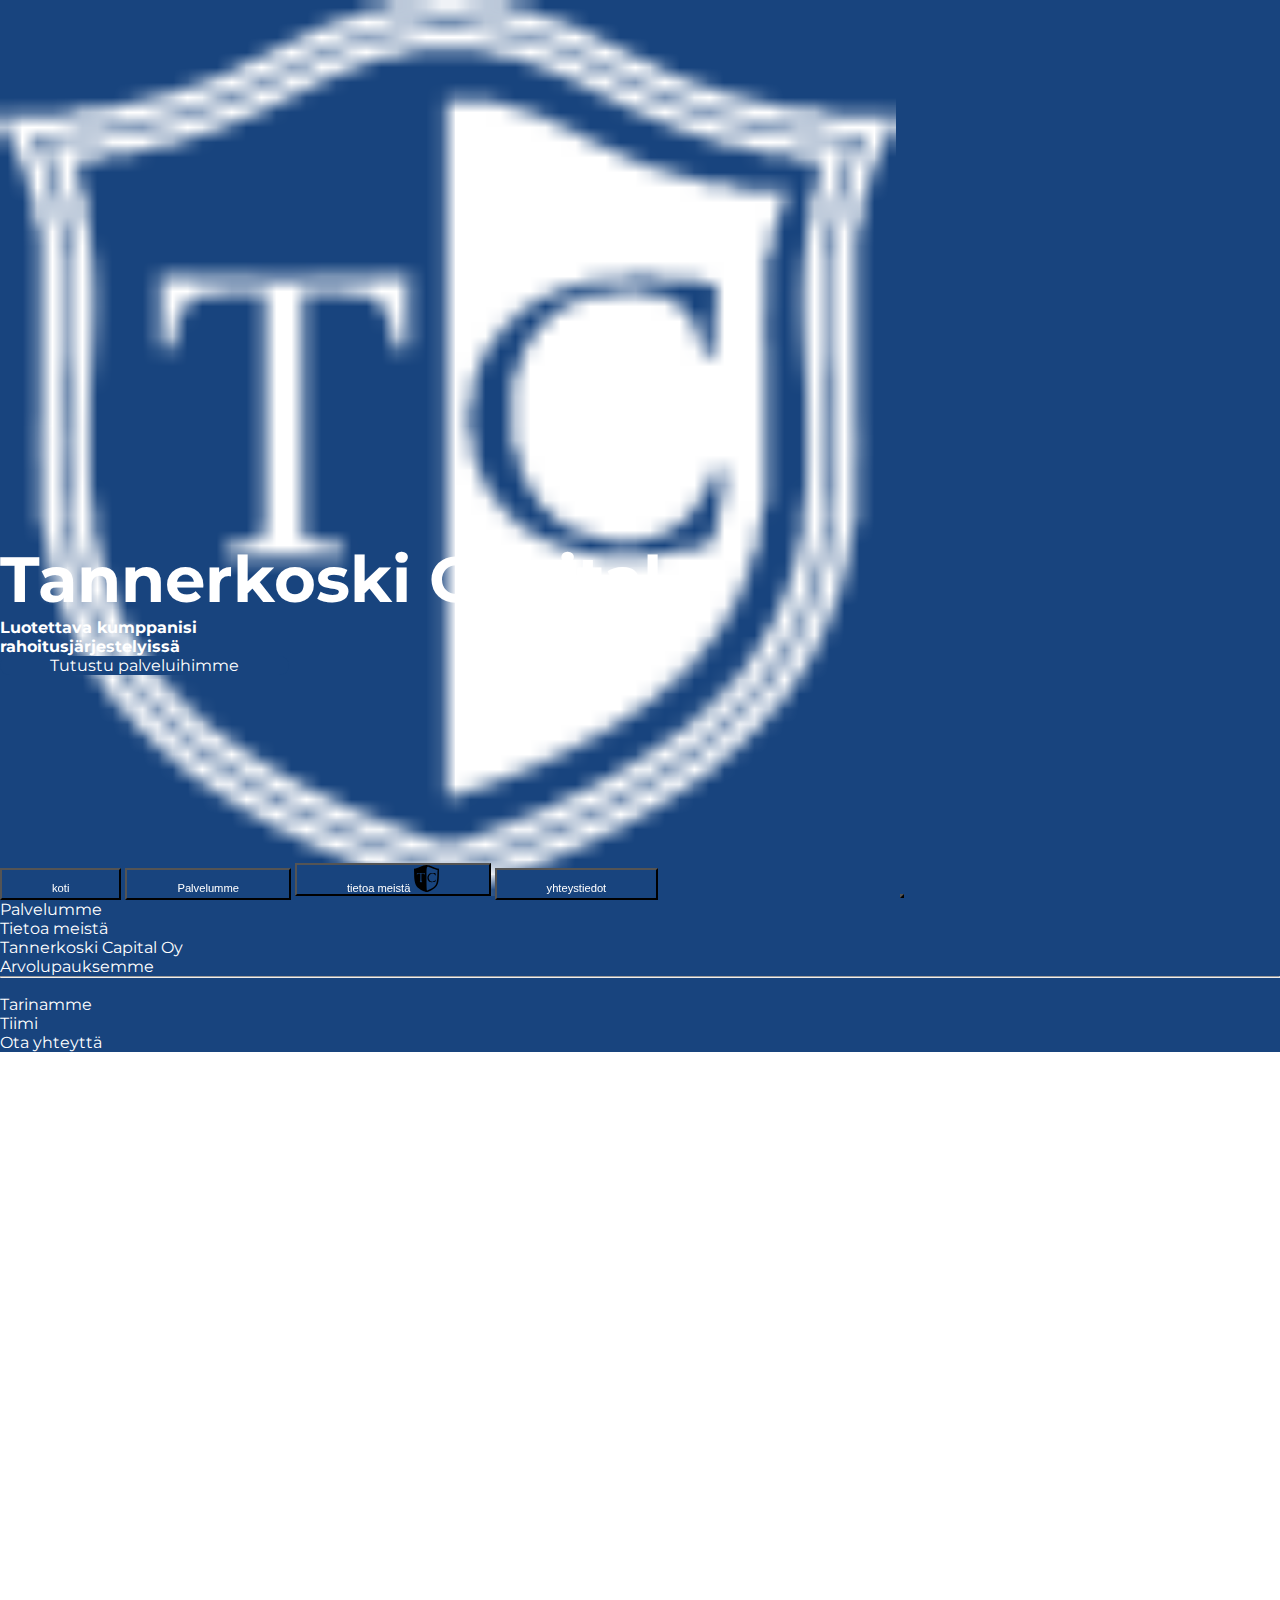
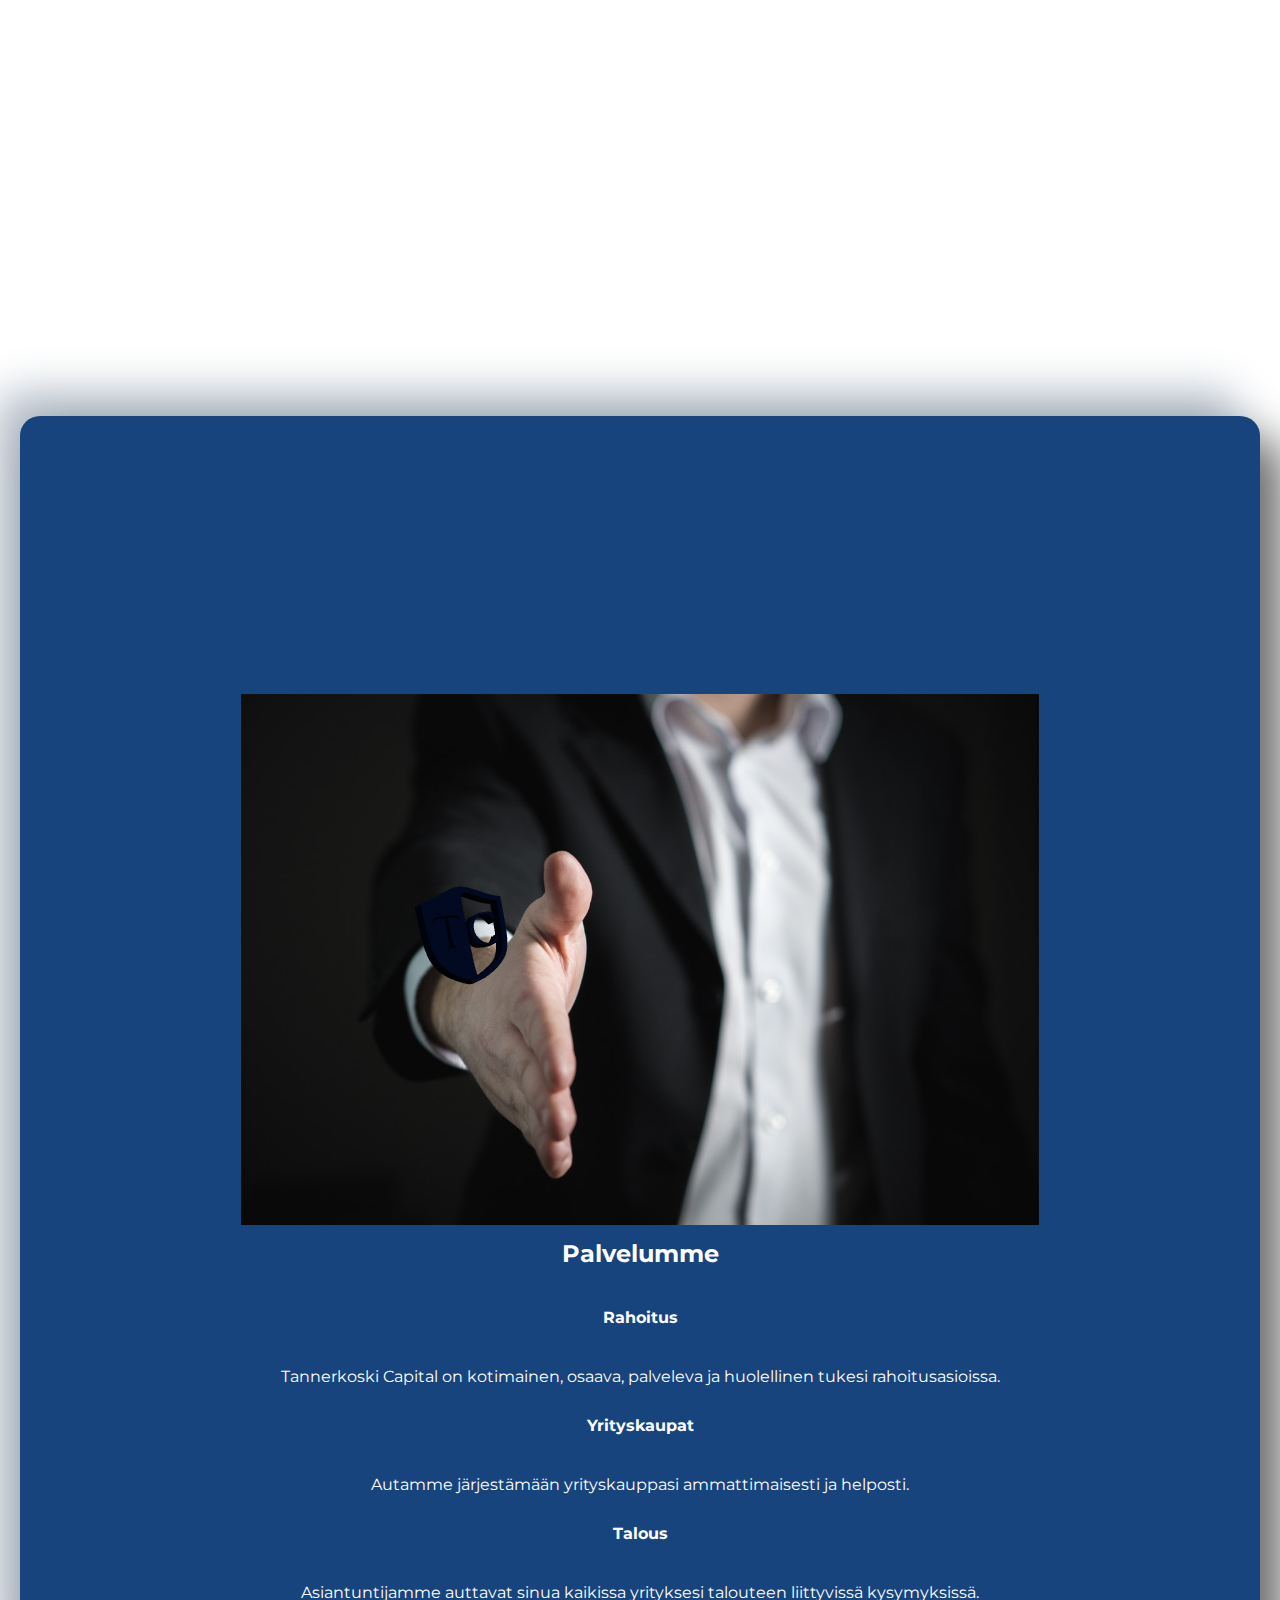
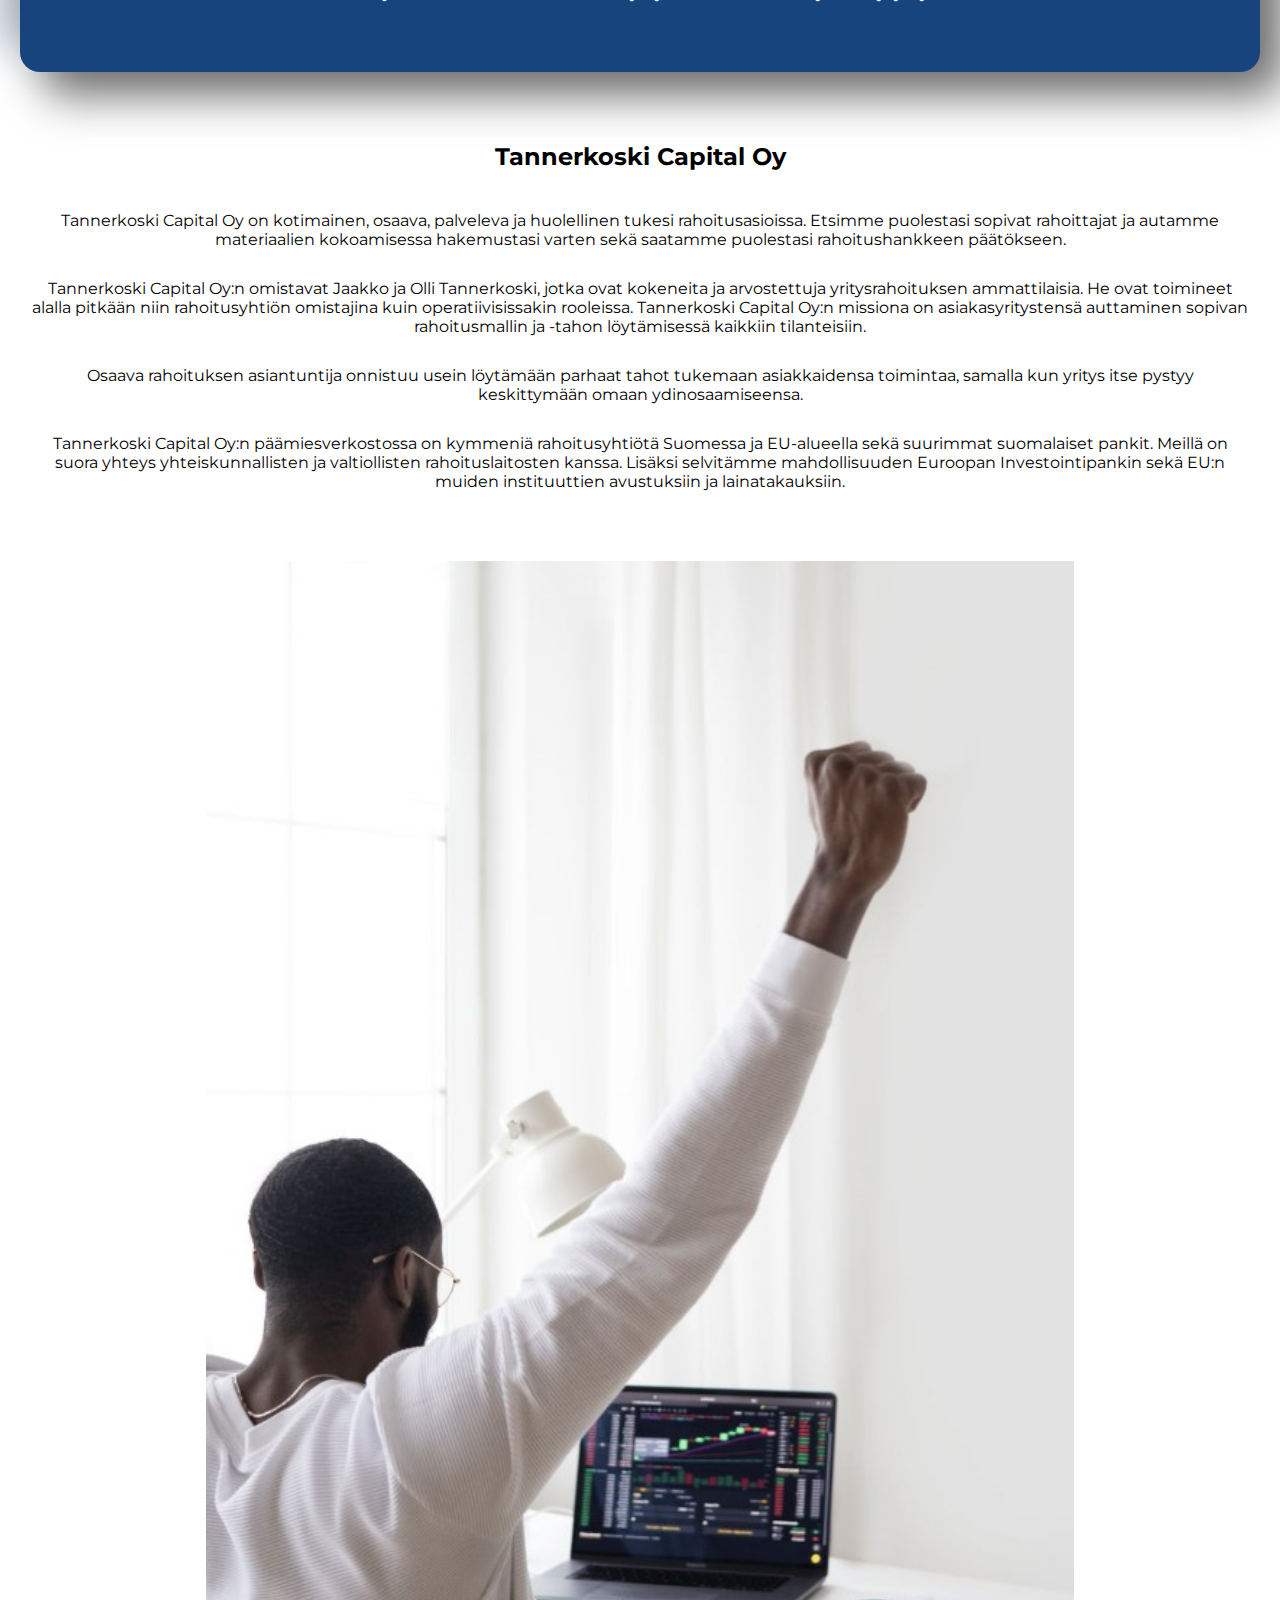
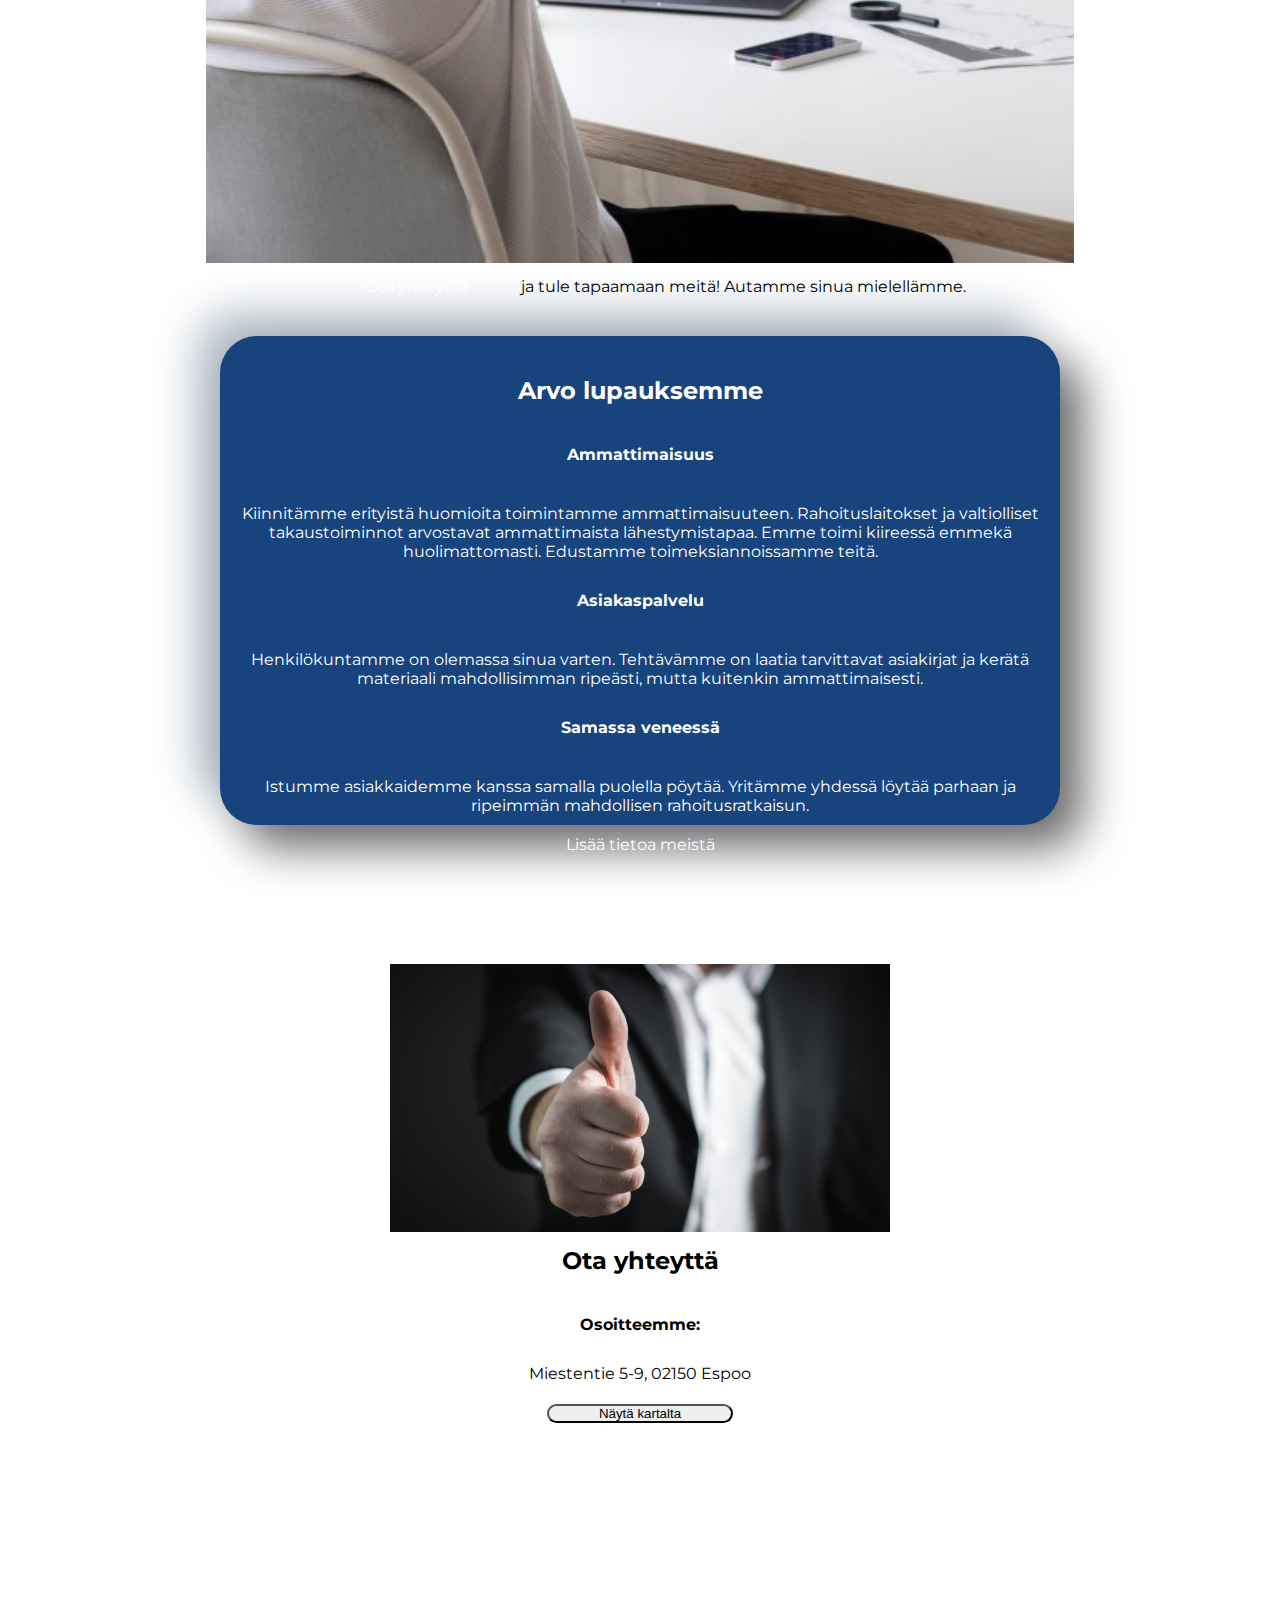
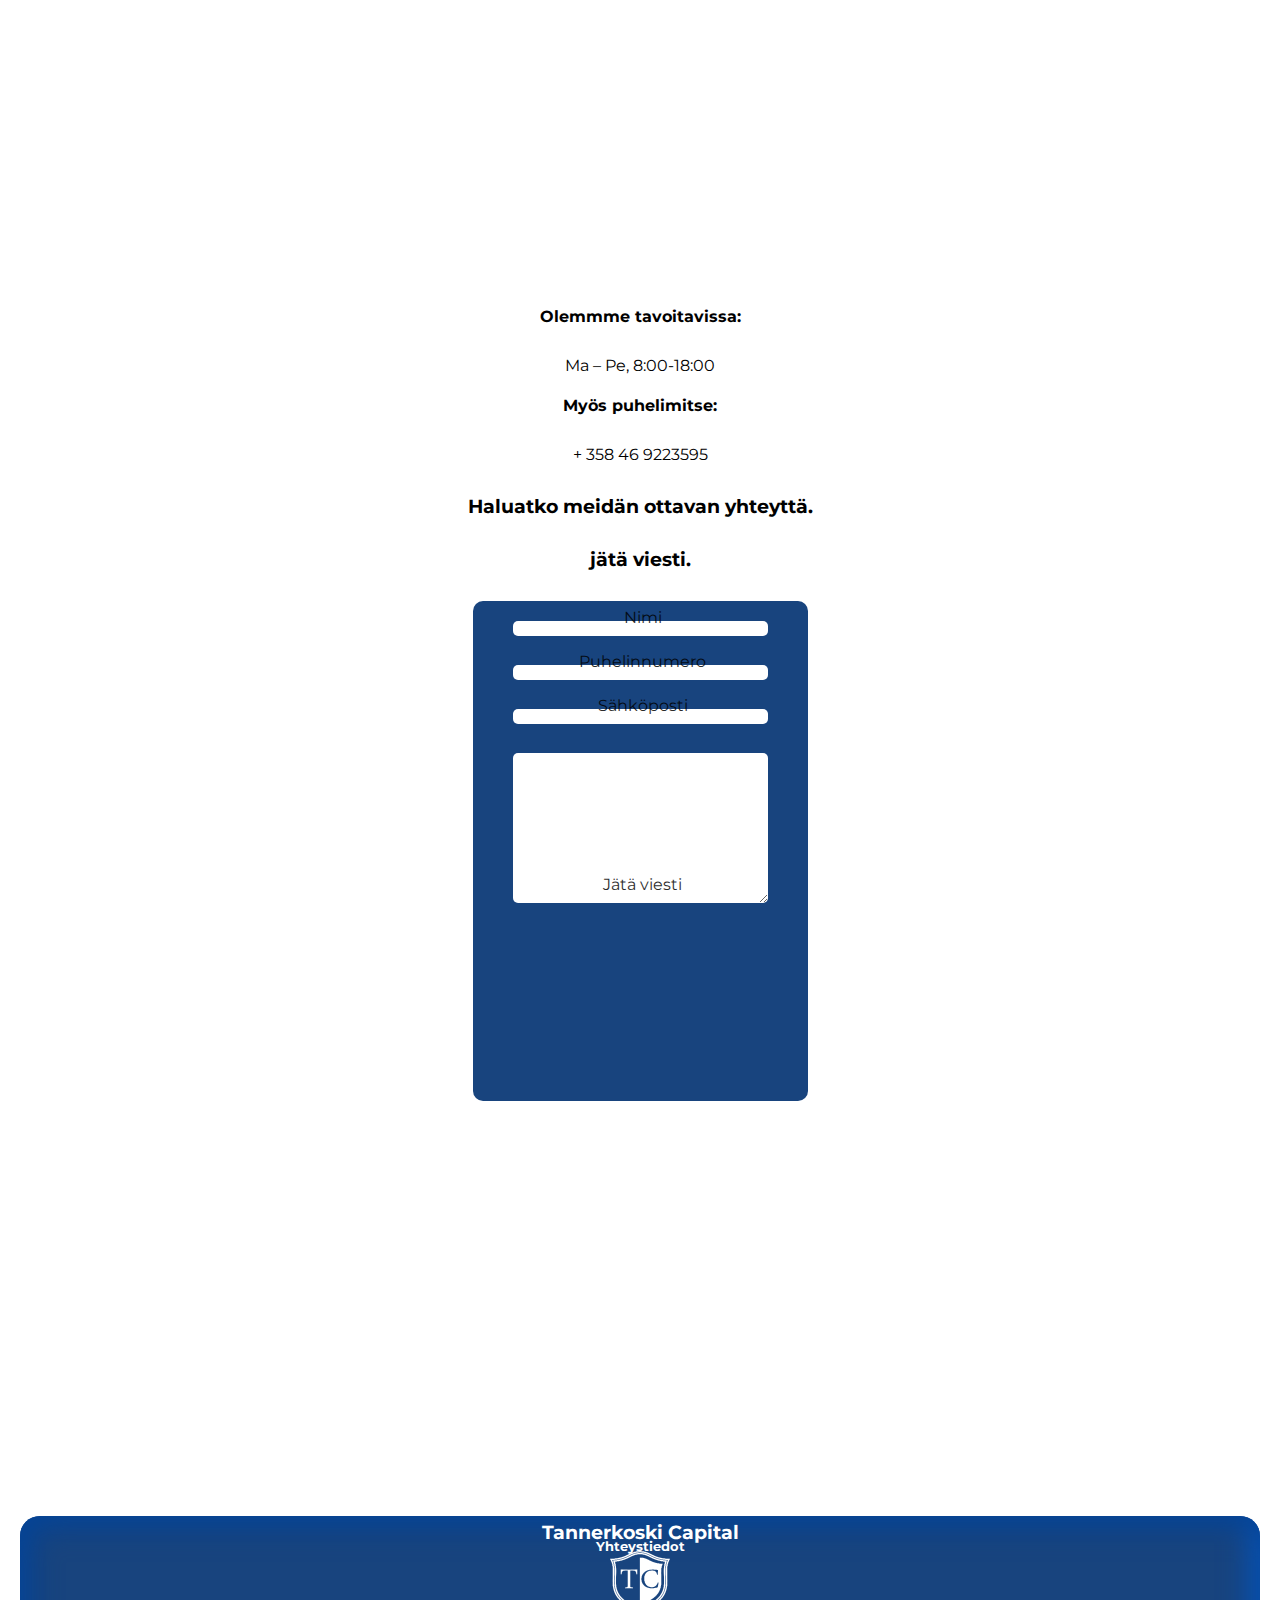
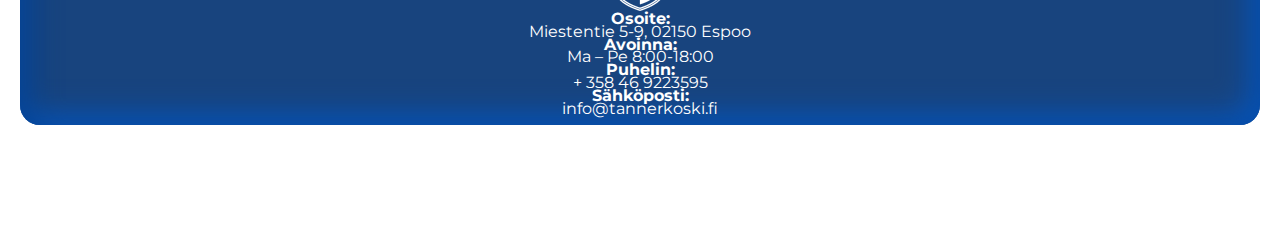
==== commit 6109ac24: "uus logo liitetty oikeissa väreissä" ====
--- a/index.html
+++ b/index.html
@@ -261,6 +261,6 @@
         <script src="./javascripts/three.min.js"></script>
         <script src="./javascripts/GLTFLoader.js"></script>
     <script src="./javascripts/main.js"></script>
-    <script src="./javascripts/darkmode.js"></script>
+    
 </body>
 </html>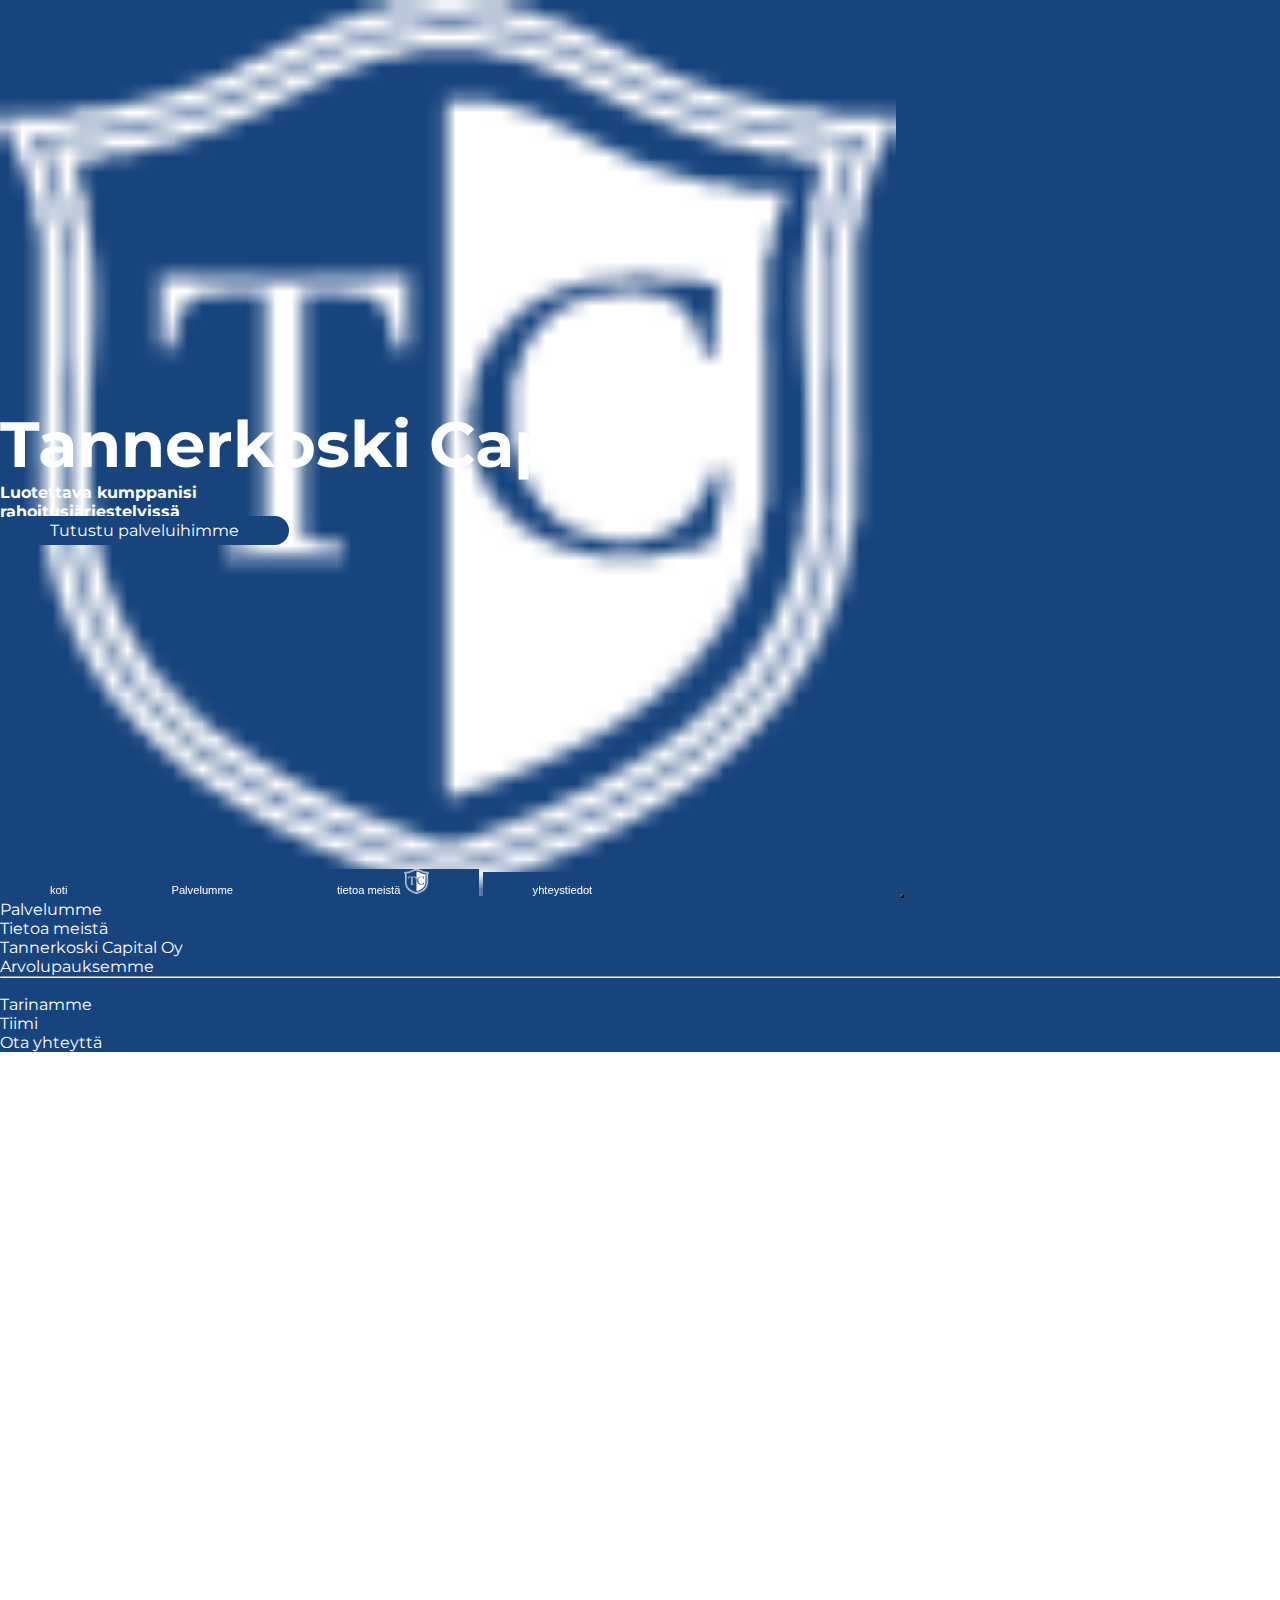
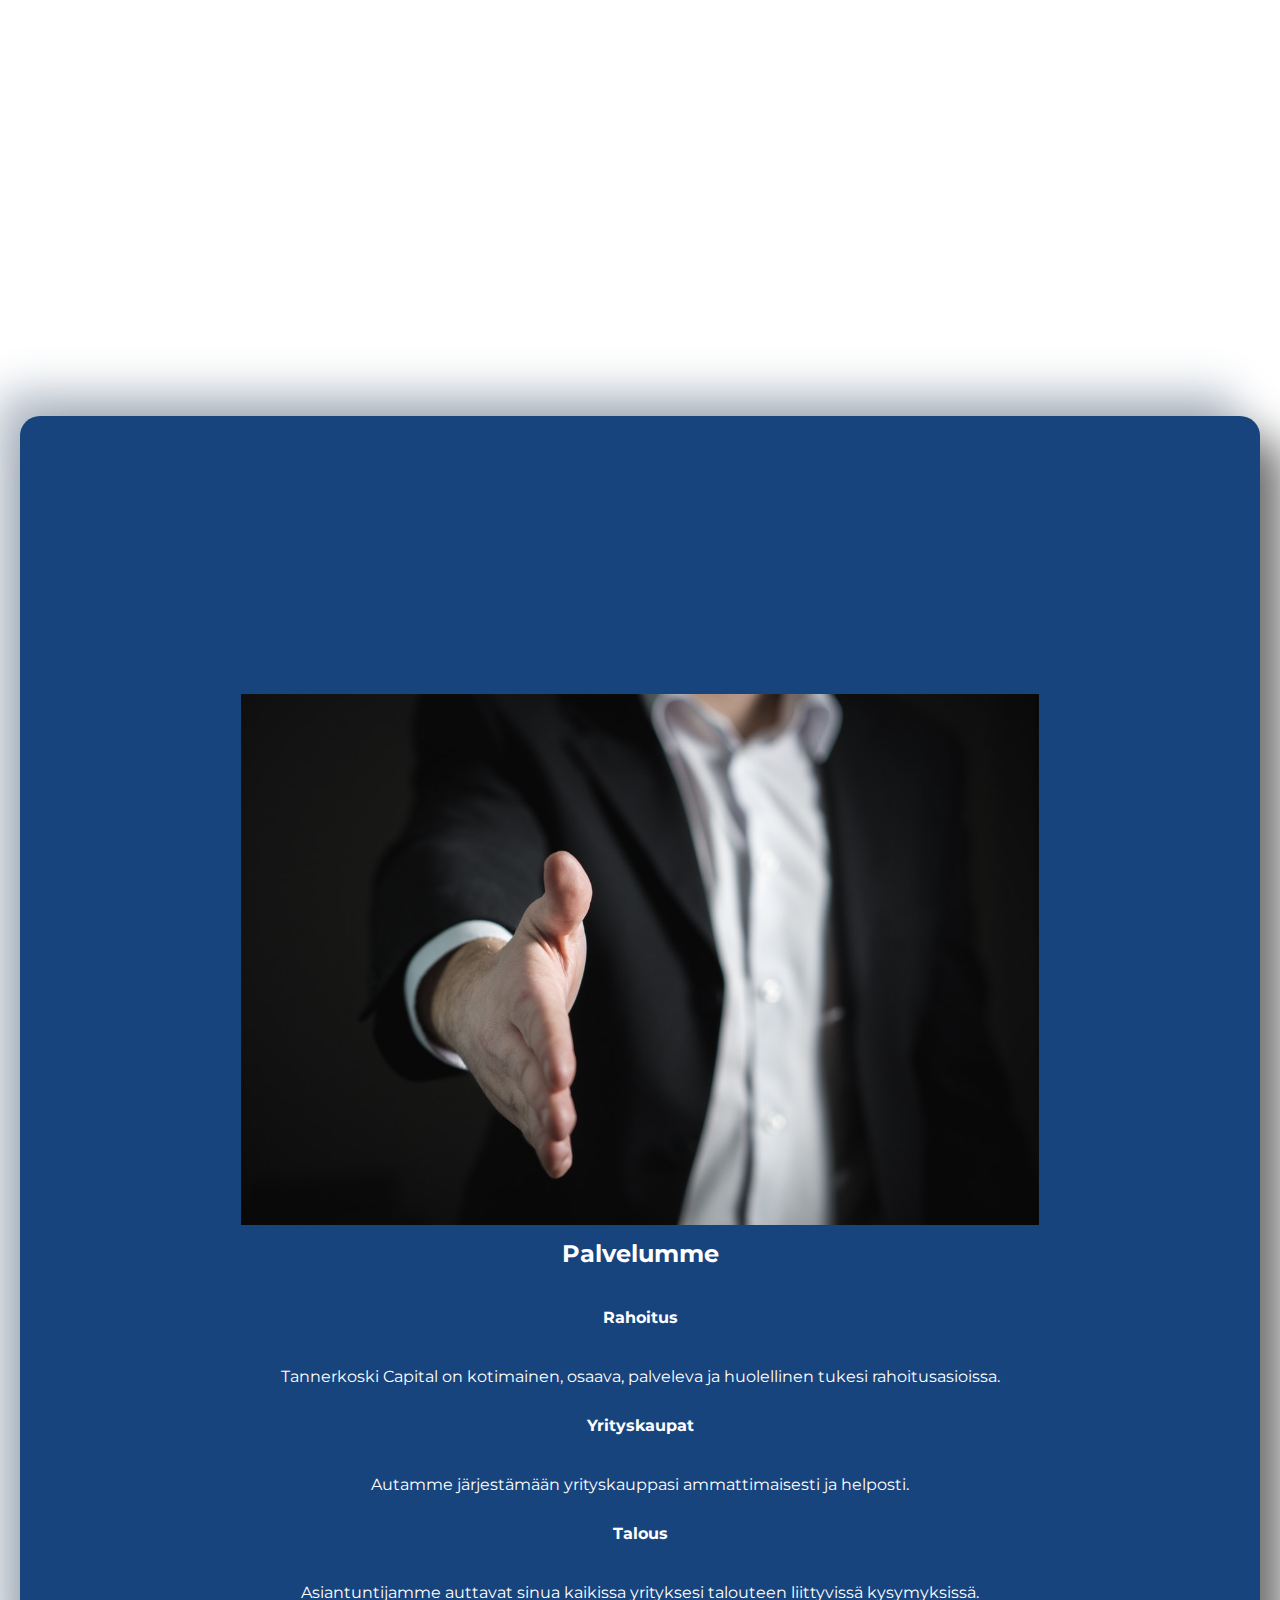
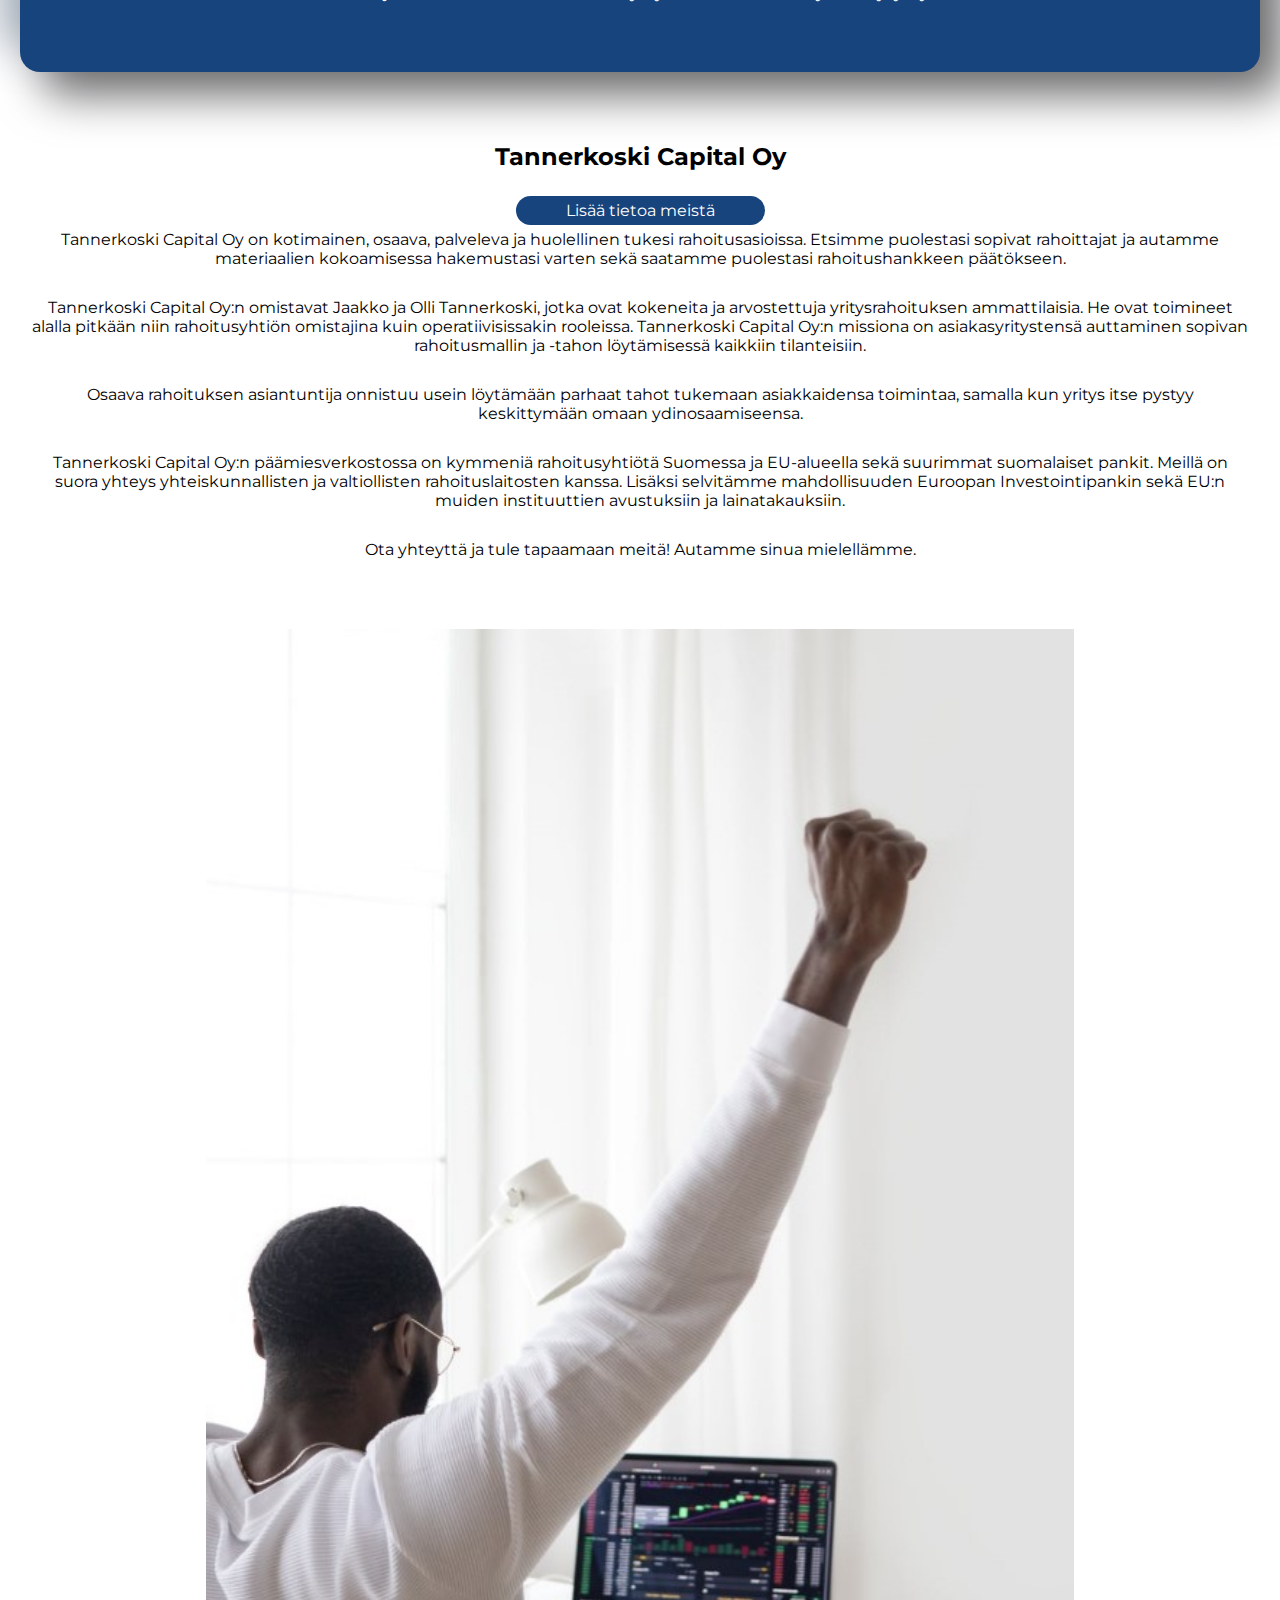
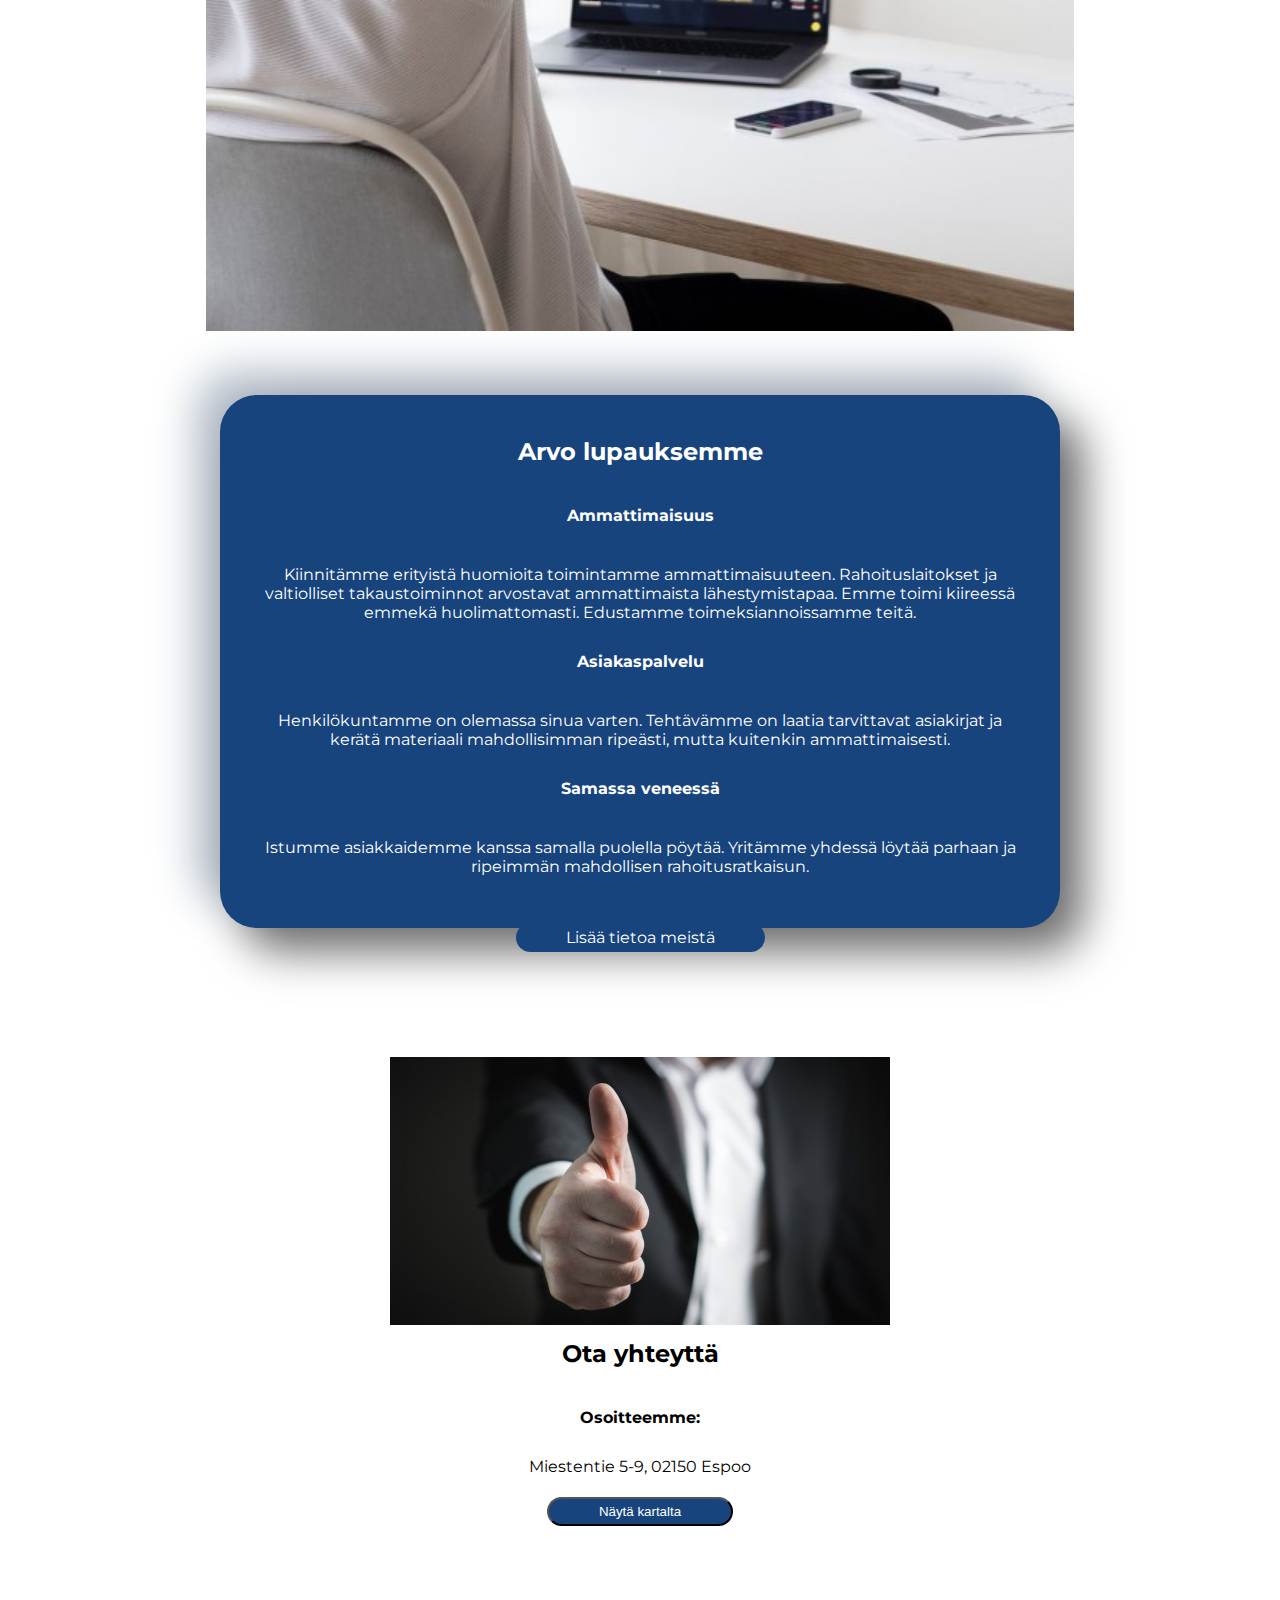
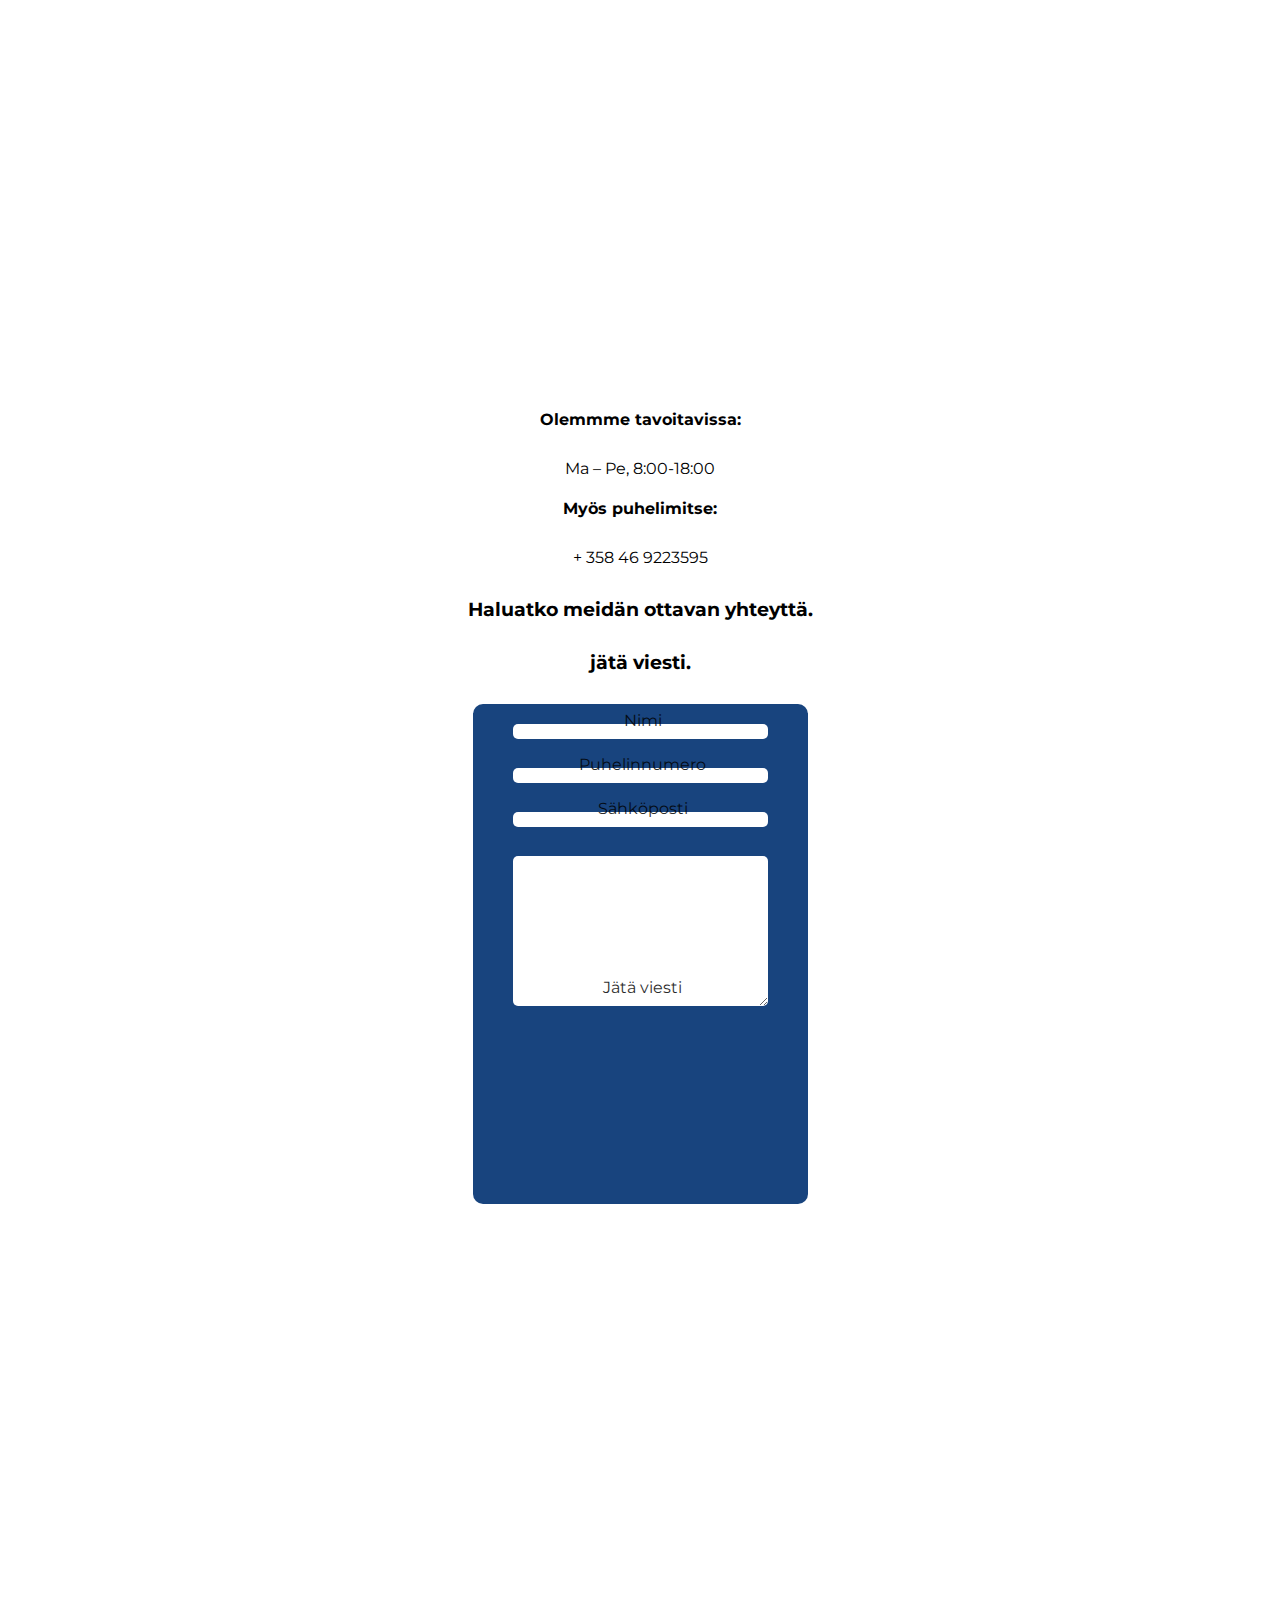
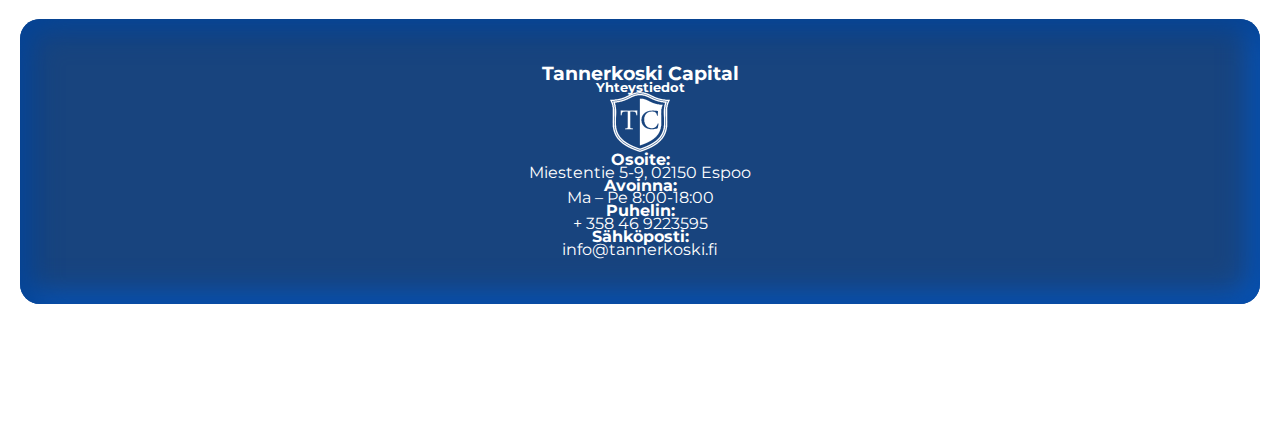
==== commit a78b280e: "uuden työstäminen jatkuu, kaikki ok" ====
--- a/index.html
+++ b/index.html
@@ -56,6 +56,7 @@
 
 
             <div class="landing">
+           
                 <video playsinline autoplay muted loop poster="polina.jpg" id="bgvid">
                     <source src="img/videoo.mp4" type="video/mp4">
                    
@@ -81,13 +82,14 @@
                 
             </header> -->
         <!--    animaatio ja teksti alue -->
+        
         <div class="container2">
-            <div class="scene"></div>
+            
             <div class="selitys text-center">
                 <h1 >Tannerkoski Capital</h1>
                 <h4  >Luotettava kumppanisi</h4>
                 <h4 >rahoitusjärjestelyissä</h4>
-                <a class="btn nappi" href="#palvelumme">Tutustu palveluihimme</a>
+                <a class="btn nappi perus" href="#palvelumme">Tutustu palveluihimme</a>
             </div>
         </div>
 
@@ -98,7 +100,7 @@
                     <div class="btn-group mb-5 mt-5 d-lg-none" role="group" aria-label="Basic example">
                         <button type="button" class="btn btn-warning"><a href="#header">koti<i class="fas fa-home"></i></a></button>
                         <button type="button" class="btn btn-warning"><a href="#palvelumme">Palvelumme<i class="far fa-handshake"></i></a></button>
-                        <button type="button" class="btn btn-warning"><a href="#tietoa-meistä">tietoa meistä <img src="img/TCsvg.svg" alt=""></a></button>
+                        <button type="button" class="btn btn-warning"><a href="#tietoa-meistä">tietoa meistä <img src="img/tc_logo60.png" alt=""></a></button>
                         
                         
                         <button type="button" class="btn btn-warning"><a href="#yhteystiedot">yhteystiedot<i class="fas fa-id-card"></i></a></button>
@@ -137,18 +139,22 @@
          <!--    tietoameistä -->
             <section >
                 <div id="tietoa-meistä">
+                   
                     <div class="row">
                         <div class="col-md-12 col-lg-6">
                     <h2>Tannerkoski Capital Oy</h2>
+                    <a class="btn mt-3 d-lg-none perus" href="tarina.html">Lisää tietoa meistä</a>
                     <p>Tannerkoski Capital Oy on kotimainen, osaava, palveleva ja huolellinen tukesi rahoitusasioissa. Etsimme puolestasi sopivat rahoittajat ja autamme materiaalien kokoamisessa hakemustasi varten sekä saatamme puolestasi rahoitushankkeen päätökseen.</p>
                     <p>Tannerkoski Capital Oy:n omistavat Jaakko ja Olli Tannerkoski, jotka ovat kokeneita ja arvostettuja yritysrahoituksen ammattilaisia. He ovat toimineet alalla pitkään niin rahoitusyhtiön omistajina kuin operatiivisissakin rooleissa. Tannerkoski Capital Oy:n missiona on asiakasyritystensä auttaminen sopivan rahoitusmallin ja -tahon löytämisessä kaikkiin tilanteisiin.</p>
                     <p>Osaava rahoituksen asiantuntija onnistuu usein löytämään parhaat tahot tukemaan asiakkaidensa toimintaa, samalla kun yritys itse pystyy keskittymään omaan ydinosaamiseensa.</p>
-                    <p>Tannerkoski Capital Oy:n päämiesverkostossa on kymmeniä rahoitusyhtiötä Suomessa ja EU-alueella sekä suurimmat suomalaiset pankit. Meillä on suora yhteys yhteiskunnallisten ja valtiollisten rahoituslaitosten kanssa. Lisäksi selvitämme mahdollisuuden Euroopan Investointipankin sekä EU:n muiden instituuttien avustuksiin ja lainatakauksiin.</p>      
-                </div>
+                    <p>Tannerkoski Capital Oy:n päämiesverkostossa on kymmeniä rahoitusyhtiötä Suomessa ja EU-alueella sekä suurimmat suomalaiset pankit. Meillä on suora yhteys yhteiskunnallisten ja valtiollisten rahoituslaitosten kanssa. Lisäksi selvitämme mahdollisuuden Euroopan Investointipankin sekä EU:n muiden instituuttien avustuksiin ja lainatakauksiin.</p> 
+                    <p>Ota yhteyttä ja tule tapaamaan meitä! Autamme sinua mielellämme. </p>     
+                </div>
+                <!-- kuva large screenille -->
                 <div class="col-md-12 col-lg-6 d-none d-lg-block">
                     <img src="img/profit.jpeg" alt="profit">
                 </div>
-                    <p class="d-lg-none" ><a class="btn btn-warning btn-sm" href="#yhteystiedot">Ota yhteyttä</a> ja tule tapaamaan meitä! Autamme sinua mielellämme.</p>
+                   
                     </div>
             </div>
             </section>
@@ -165,7 +171,7 @@
                
             </div>
             </section>
-            <a class="btn btn-warning mt-3 d-lg-none" href="tarina.html">Lisää tietoa meistä</a>
+            <a class="btn mt-3 d-lg-none perus" href="tarina.html">Lisää tietoa meistä</a>
             <!-- yhteystiedot -->
             <Section >
                 <div id="yhteystiedot">
@@ -181,7 +187,7 @@
                         02150 Espoo</p>
                    
                         <p class="d-lg-none">  
-                            <button class="btn btn-warning" type="button" data-bs-toggle="collapse" data-bs-target="#collapseExample" aria-expanded="false" aria-controls="collapseExample">
+                            <button class="btn perus" type="button" data-bs-toggle="collapse" data-bs-target="#collapseExample" aria-expanded="false" aria-controls="collapseExample">
                             Näytä kartalta
                             </button>
                         </p>
@@ -199,7 +205,7 @@
             <div class="col-md-12 col-lg-6">
                     <h3>Haluatko meidän ottavan yhteyttä. </h3>
                     <h3>jätä viesti.</h3>
-                    <form action="">
+                    <form action="" class="mb-4">
                         <div class="field">
                             <input  type="text" name="nimi" id="nimi">
                             <label  for="nimi">Nimi</label>
@@ -227,9 +233,9 @@
 
             </Section>
            <!--  google kartta isolle ruudulle -->
-            <div class="mapouter m-auto d-none d-lg-block mt-2"><div class="gmap_canvas"><iframe width="904" height="395" id="gmap_canvas" src="https://maps.google.com/maps?q=Miestentie%205-9,%2002150%20Espoo&t=&z=13&ie=UTF8&iwloc=&output=embed" frameborder="0" scrolling="no" marginheight="0" marginwidth="0"></iframe><a href="https://www.whatismyip-address.com"></a><br><style>.mapouter{position:relative;text-align:right;height:395px;width:880px;}</style><a href="https://www.embedgooglemap.net">embedding google maps on website</a><style>.gmap_canvas {overflow:hidden;background:none!important;height:395px;width:904px;}</style></div></div>
-
-            <footer>
+            <div class="mapouter m-auto d-none d-lg-block mt-2 mb-4"><div class="gmap_canvas"><iframe width="904" height="395" id="gmap_canvas" src="https://maps.google.com/maps?q=Miestentie%205-9,%2002150%20Espoo&t=&z=13&ie=UTF8&iwloc=&output=embed" frameborder="0" scrolling="no" marginheight="0" marginwidth="0"></iframe><a href="https://www.whatismyip-address.com"></a><br><style>.mapouter{position:relative;text-align:right;height:395px;width:880px;}</style><a href="https://www.embedgooglemap.net">embedding google maps on website</a><style>.gmap_canvas {overflow:hidden;background:none!important;height:395px;width:904px;}</style></div></div>
+
+            <footer class="mt-2">
                 
                 <h3 class="mb-3">Tannerkoski Capital</h3>
                 <div class="row">
@@ -258,9 +264,7 @@
         </div>
 <script src="https://cdn.jsdelivr.net/npm/bootstrap@5.0.0-beta2/dist/js/bootstrap.bundle.min.js" integrity="sha384-b5kHyXgcpbZJO/tY9Ul7kGkf1S0CWuKcCD38l8YkeH8z8QjE0GmW1gYU5S9FOnJ0" crossorigin="anonymous"></script>
 
-        <script src="./javascripts/three.min.js"></script>
-        <script src="./javascripts/GLTFLoader.js"></script>
-    <script src="./javascripts/main.js"></script>
+     
     
 </body>
 </html>--- a/css/tyyli.css
+++ b/css/tyyli.css
@@ -180,7 +180,7 @@
 
 .selitys {
   position: absolute;
-  bottom: 25vh;
+  bottom: 40vh;
   left: 0;
   right: 0;
   color: white;
@@ -206,6 +206,12 @@
 /* buttonit */
 .btn {
   border-radius: 500px;
+  background: #18447e;
+  color: white;
+}
+
+.perus {
+  padding: 5px 40px;
 }
 
 .btn-group {
@@ -229,10 +235,11 @@
   font-size: 0.7rem;
   background-color: #18447e;
   color: white;
+  border: #18447e;
 }
 
 .nappi {
-  margin-top: 12vh;
+  margin-top: 2vh;
   background-color: #18447e;
   color: white;
 }
@@ -292,6 +299,7 @@
   background: #18447e;
   -webkit-box-shadow: 23px 23px 45px #6a6a6b, -23px -23px 45px #afb9c5;
           box-shadow: 23px 23px 45px #6a6a6b, -23px -23px 45px #afb9c5;
+  padding: 2rem;
 }
 
 section #lupauksemme h2,
@@ -571,6 +579,9 @@
     margin: -30px 0 0;
     /* negative fixed header height */
   }
+  #tiimi i {
+    color: #18447e;
+  }
   #tiimi #hallinto {
     margin-top: 30px;
     margin-bottom: 30px;
@@ -579,5 +590,8 @@
     margin-top: 30px;
     margin-bottom: 30px;
   }
+  footer {
+    padding: 3rem;
+  }
 }
 /*# sourceMappingURL=tyyli.css.map */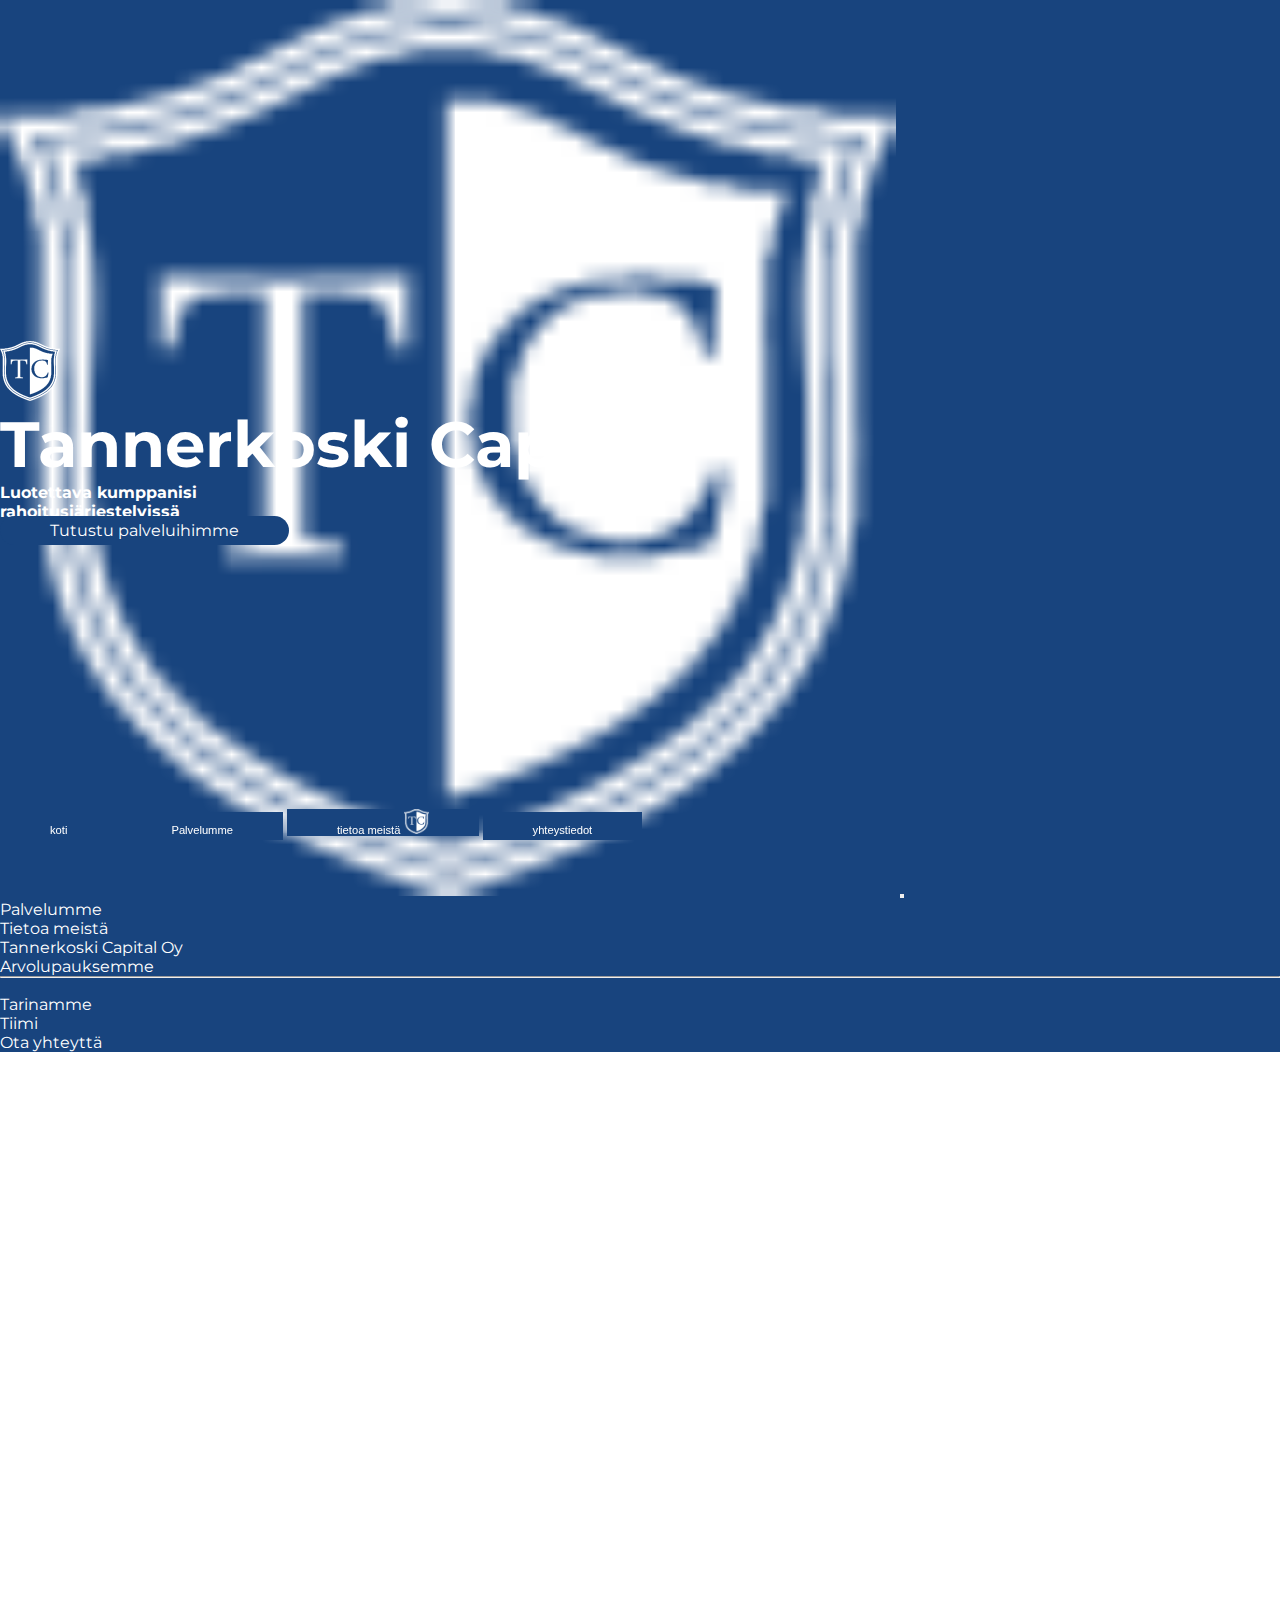
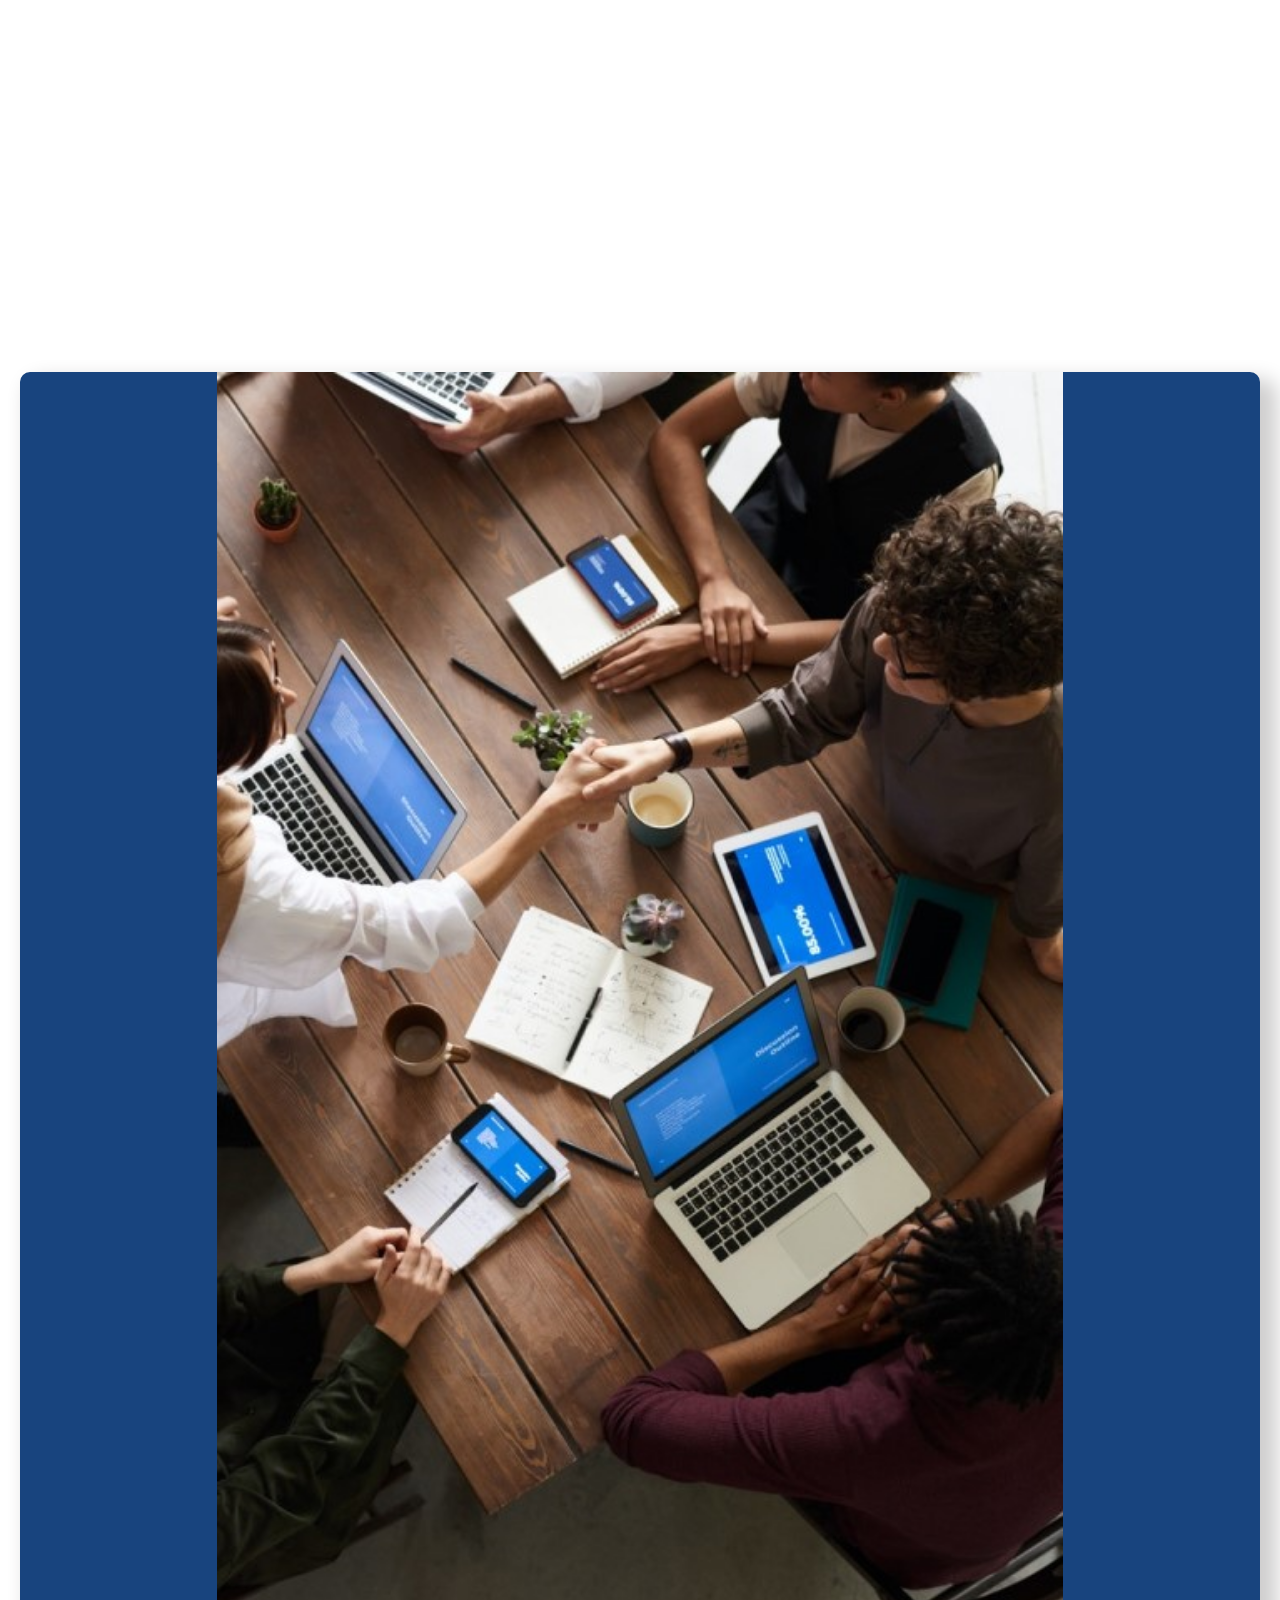
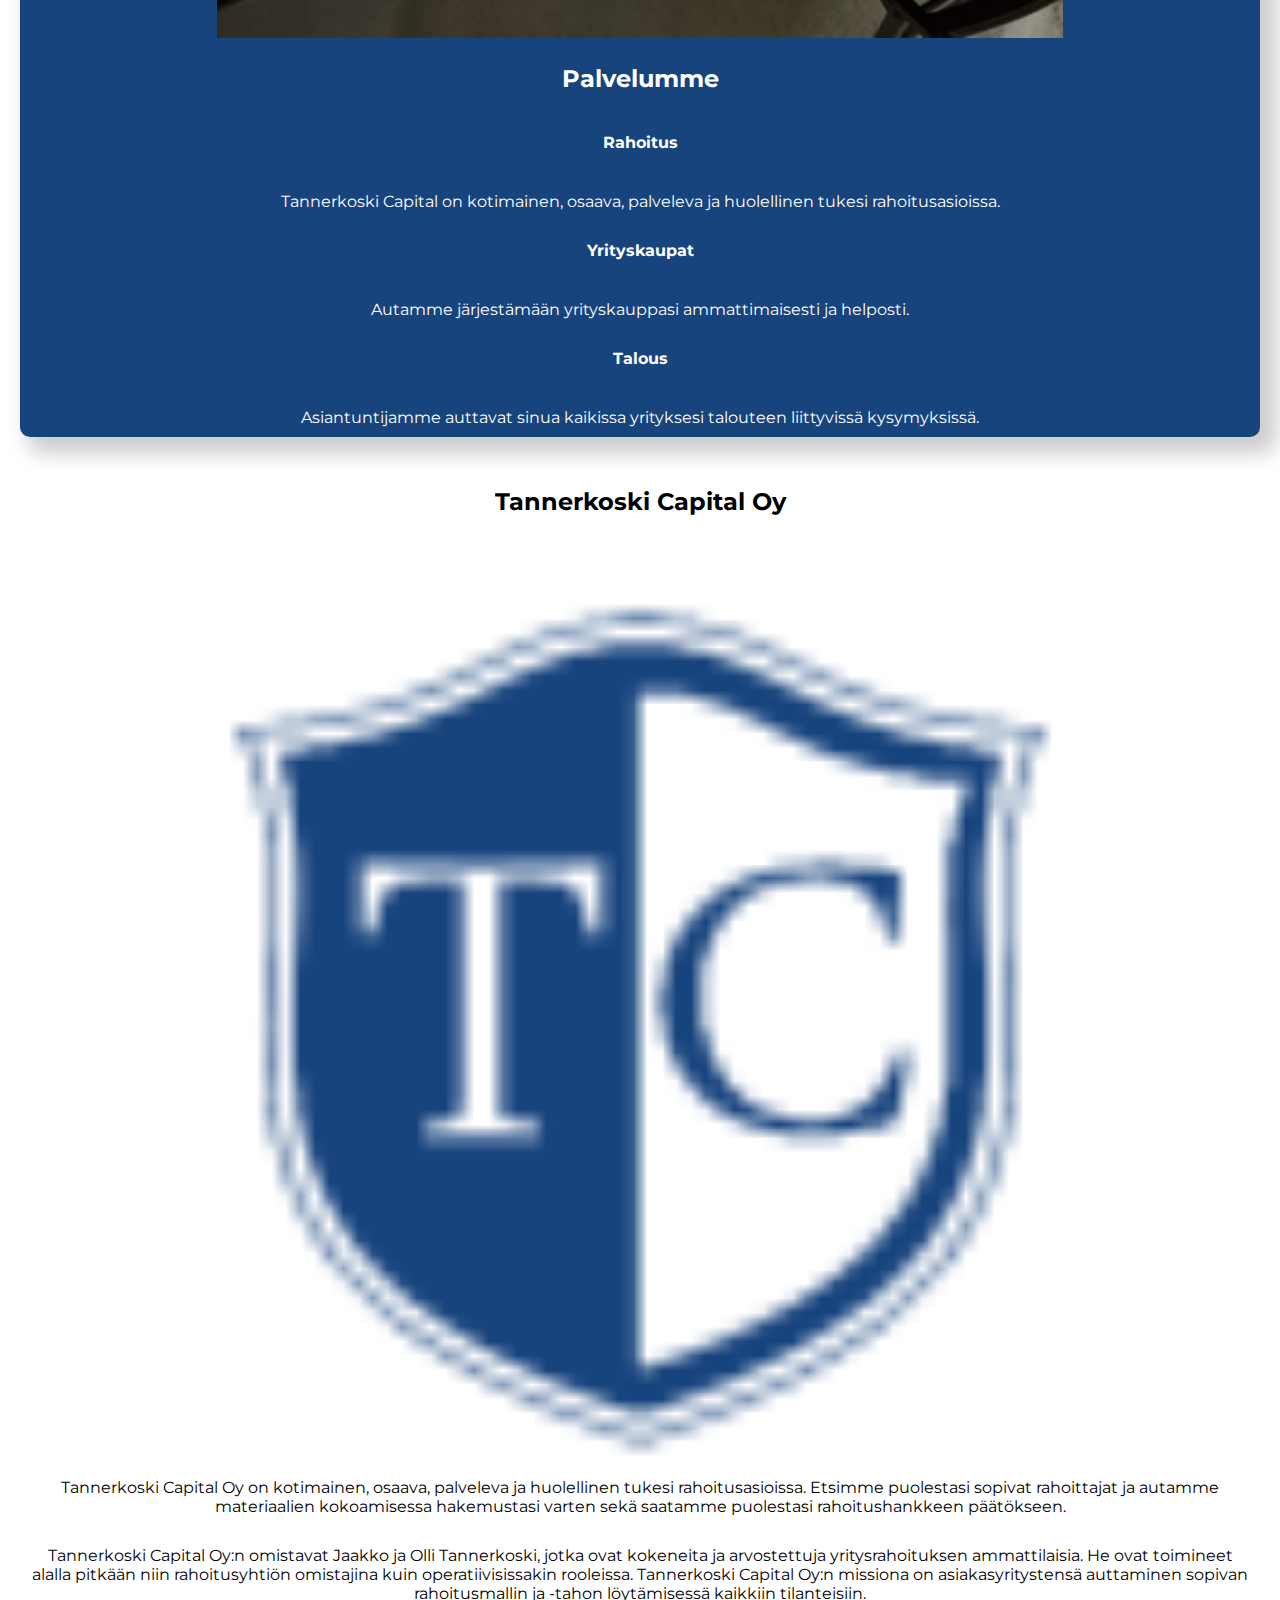
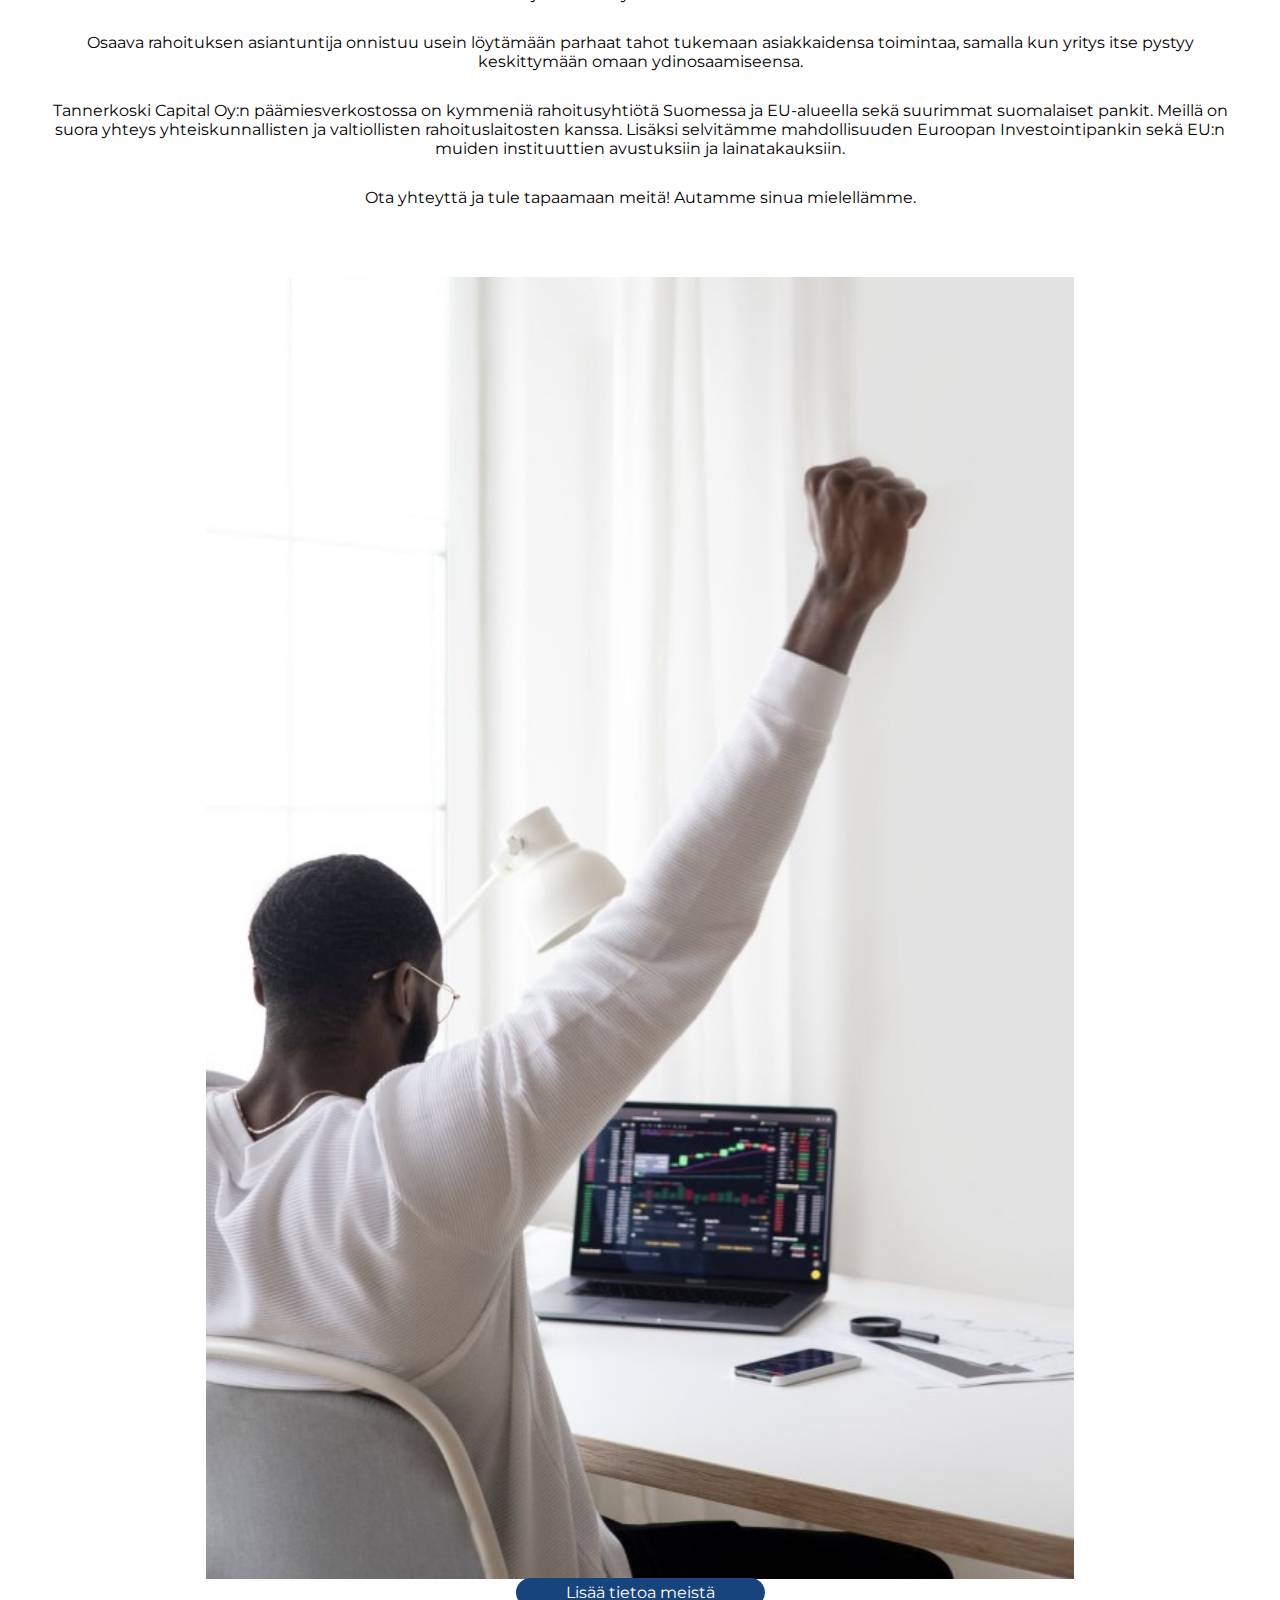
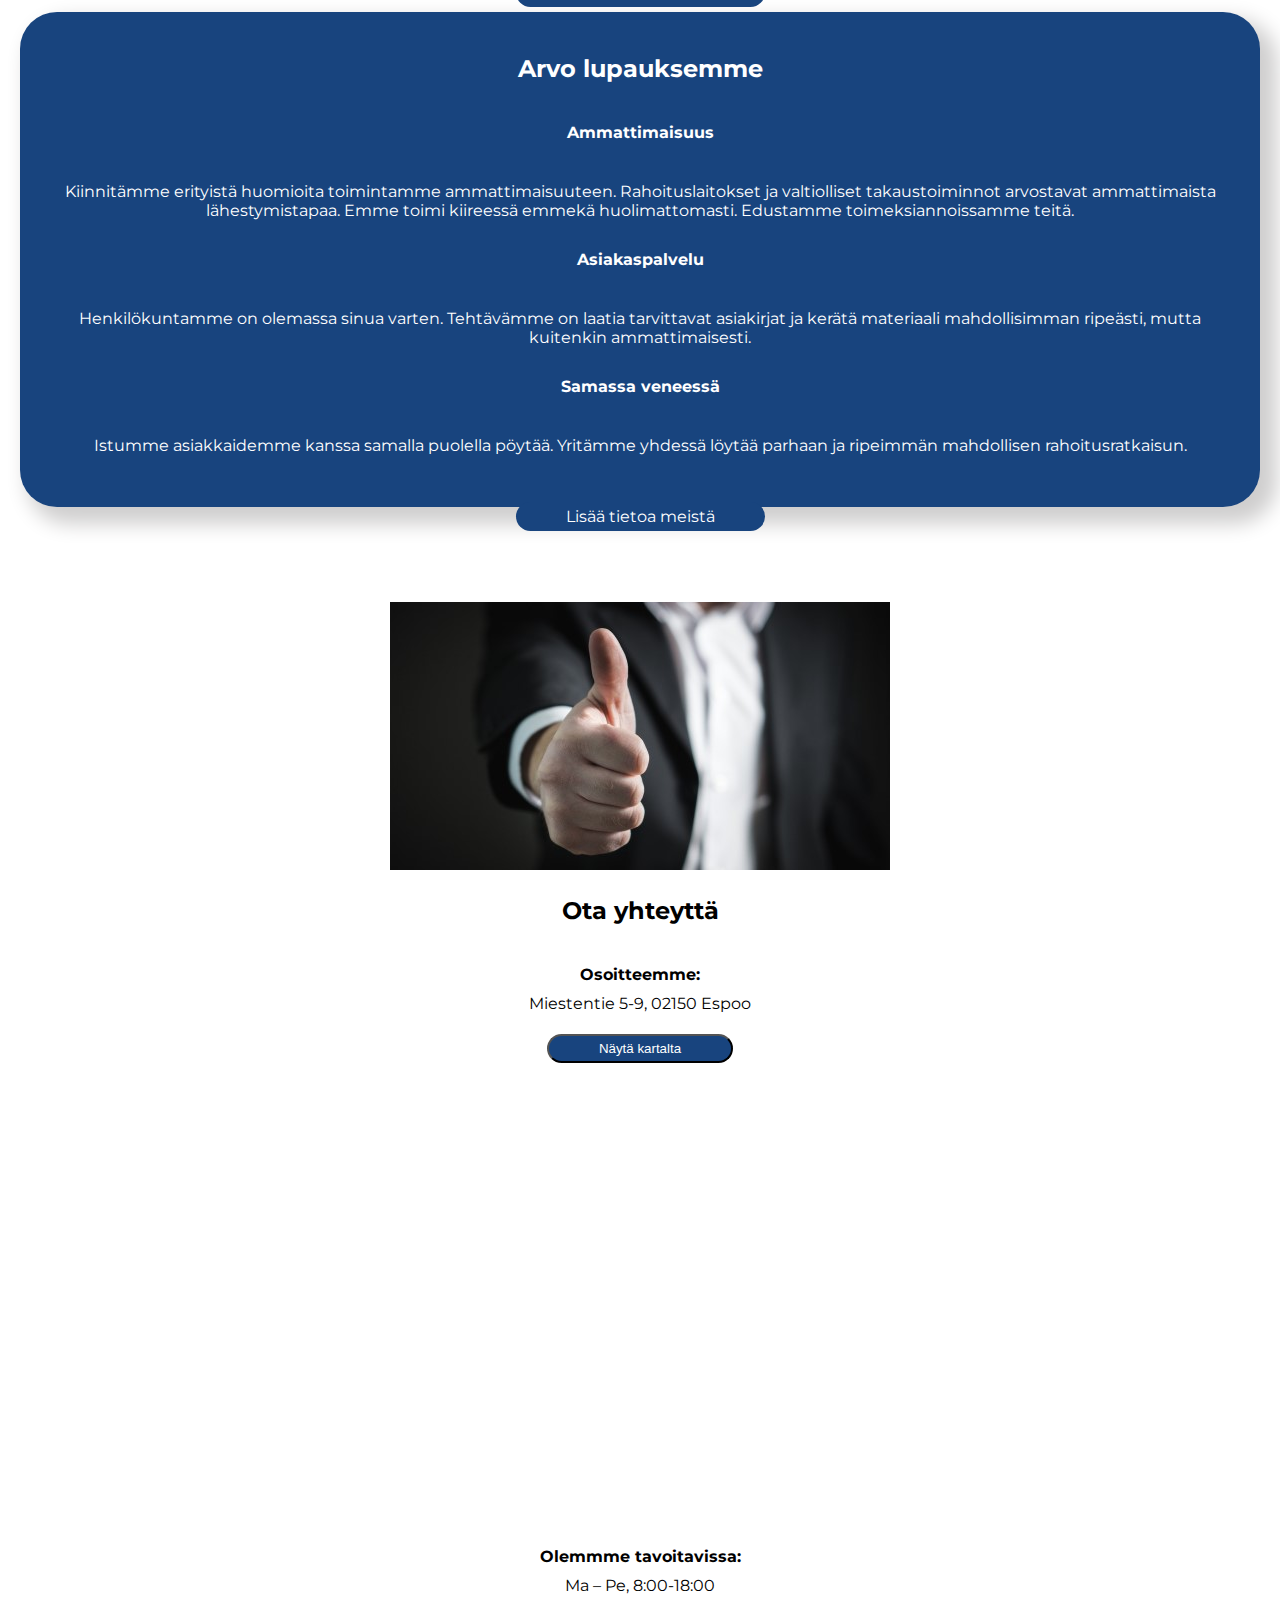
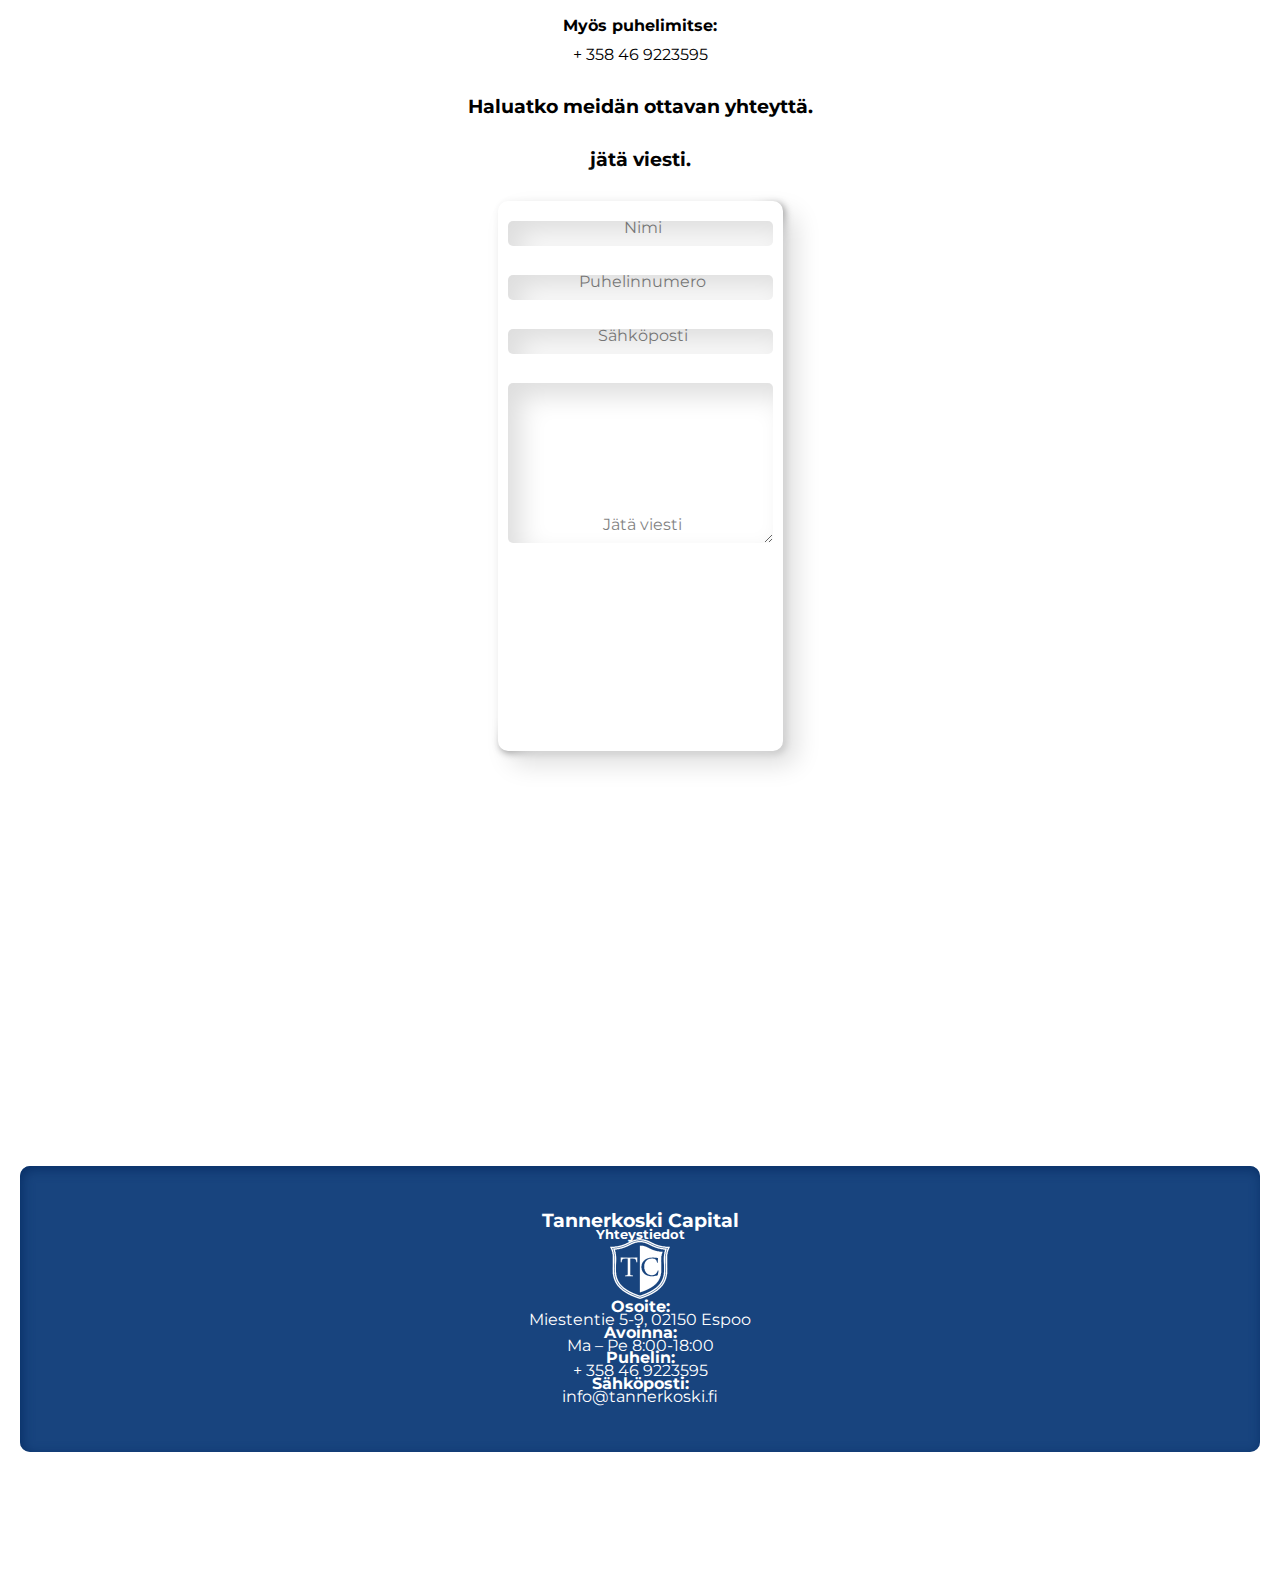
==== commit c6ccf6cd: "uusi valmis" ====
--- a/index.html
+++ b/index.html
@@ -54,57 +54,32 @@
         </div>
       </nav>
 
-
-            <div class="landing">
+      <!-- video -->
+     <div class="landing" id="header">
            
                 <video playsinline autoplay muted loop poster="polina.jpg" id="bgvid">
                     <source src="img/videoo.mp4" type="video/mp4">
-                   
                   </video>
-           <!--  <header id="header">
-                
-                <img class="image1" src="img/TCsvg.svg" alt="image">
-                <img class="image2 piilota" src="img/TCsvgdark.svg" alt="image">   
-           
-                    <h5>Tannerkoski Capital</h5>
-               
-                    <label class="label">
-                        <div class="label-text d-none d-md-inline-block">Mode</div>
-                        <div class="toggle">
-                            
-                          <input class="toggle-state" type="checkbox" name="check" value="check" />
-                          <div class="indicator"></div>
-                        </div>
-                        
-                      </label>
+                  
+        <div class="container2">   
                     
-              
-                
-            </header> -->
-        <!--    animaatio ja teksti alue -->
-        
-        <div class="container2">
-            
             <div class="selitys text-center">
+                <img src="img/tc_logo60.png" alt="">
                 <h1 >Tannerkoski Capital</h1>
                 <h4  >Luotettava kumppanisi</h4>
                 <h4 >rahoitusjärjestelyissä</h4>
                 <a class="btn nappi perus" href="#palvelumme">Tutustu palveluihimme</a>
+                
             </div>
         </div>
 
            <!--  kännynavigaatio -->
-            <div class="navigaatio ">
-                    
-                    
+            <div class="navigaatio ">                 
                     <div class="btn-group mb-5 mt-5 d-lg-none" role="group" aria-label="Basic example">
-                        <button type="button" class="btn btn-warning"><a href="#header">koti<i class="fas fa-home"></i></a></button>
+                        <button type="button" class="btn btn-warning"><a href="">koti<i class="fas fa-home"></i></a></button>
                         <button type="button" class="btn btn-warning"><a href="#palvelumme">Palvelumme<i class="far fa-handshake"></i></a></button>
-                        <button type="button" class="btn btn-warning"><a href="#tietoa-meistä">tietoa meistä <img src="img/tc_logo60.png" alt=""></a></button>
-                        
-                        
-                        <button type="button" class="btn btn-warning"><a href="#yhteystiedot">yhteystiedot<i class="fas fa-id-card"></i></a></button>
-                       
+                        <button type="button" class="btn btn-warning"><a href="#tietoa-meistä">tietoa meistä <img src="img/tc_logo60.png" alt=""></a></button>                   
+                        <button type="button" class="btn btn-warning"><a href="#yhteystiedot">yhteystiedot<i class="fas fa-id-card"></i></a></button>           
                     </div>   
             </div>
         </div>
@@ -112,29 +87,27 @@
             <!-- palvelumme -->
             <section >
                 <div id="palvelumme">
-                <div class="row">
-                    <div class="col-md-12 col-lg-6">
-              
-                    <picture>
-                        <source media="(min-width:900px)" srcset="img/shakepic.jpg"> 
-                        <img src="img/shakemobile.jpg" alt="tervehdys">
-                    </picture>
-                </div>
-                <div class="col-md-12 col-lg-6">
-                <h2>Palvelumme</h2>
-                
-                <i class="fas fa-university"></i>
-                <h4>Rahoitus</h4>
-                <p>Tannerkoski Capital on kotimainen, osaava, palveleva ja huolellinen tukesi rahoitusasioissa.</p>
-                <i class="far fa-handshake"></i>
-                <h4>Yrityskaupat</h4>
-                <p>Autamme järjestämään yrityskauppasi ammattimaisesti ja helposti.</p>
-                <i class="fas fa-euro-sign"></i>
-                <h4>Talous</h4>
-                <p>Asiantuntijamme auttavat sinua kaikissa yrityksesi talouteen liittyvissä kysymyksissä.</p> 
-            </div>    
-        </div>
-        </div>
+                    <div class="row">
+                        <div class="col-md-12 col-lg-6">
+                            <picture>
+                                <source media="(min-width:900px)" srcset="img/meeting.jpg"> 
+                                <img src="img/meeting.jpg" alt="tervehdys">
+                            </picture>
+                        </div>
+                        <div class="col-md-12 col-lg-6">
+                            <h2>Palvelumme</h2>                      
+                            <i class="fas fa-university"></i>
+                            <h4>Rahoitus</h4>
+                            <p>Tannerkoski Capital on kotimainen, osaava, palveleva ja huolellinen tukesi rahoitusasioissa.</p>
+                            <i class="far fa-handshake"></i>
+                            <h4>Yrityskaupat</h4>
+                            <p>Autamme järjestämään yrityskauppasi ammattimaisesti ja helposti.</p>
+                            <i class="fas fa-euro-sign"></i>
+                            <h4>Talous</h4>
+                            <p>Asiantuntijamme auttavat sinua kaikissa yrityksesi talouteen liittyvissä kysymyksissä.</p> 
+                        </div>    
+                  </div>
+               </div>
             </section>
          <!--    tietoameistä -->
             <section >
@@ -142,20 +115,23 @@
                    
                     <div class="row">
                         <div class="col-md-12 col-lg-6">
-                    <h2>Tannerkoski Capital Oy</h2>
-                    <a class="btn mt-3 d-lg-none perus" href="tarina.html">Lisää tietoa meistä</a>
-                    <p>Tannerkoski Capital Oy on kotimainen, osaava, palveleva ja huolellinen tukesi rahoitusasioissa. Etsimme puolestasi sopivat rahoittajat ja autamme materiaalien kokoamisessa hakemustasi varten sekä saatamme puolestasi rahoitushankkeen päätökseen.</p>
-                    <p>Tannerkoski Capital Oy:n omistavat Jaakko ja Olli Tannerkoski, jotka ovat kokeneita ja arvostettuja yritysrahoituksen ammattilaisia. He ovat toimineet alalla pitkään niin rahoitusyhtiön omistajina kuin operatiivisissakin rooleissa. Tannerkoski Capital Oy:n missiona on asiakasyritystensä auttaminen sopivan rahoitusmallin ja -tahon löytämisessä kaikkiin tilanteisiin.</p>
-                    <p>Osaava rahoituksen asiantuntija onnistuu usein löytämään parhaat tahot tukemaan asiakkaidensa toimintaa, samalla kun yritys itse pystyy keskittymään omaan ydinosaamiseensa.</p>
-                    <p>Tannerkoski Capital Oy:n päämiesverkostossa on kymmeniä rahoitusyhtiötä Suomessa ja EU-alueella sekä suurimmat suomalaiset pankit. Meillä on suora yhteys yhteiskunnallisten ja valtiollisten rahoituslaitosten kanssa. Lisäksi selvitämme mahdollisuuden Euroopan Investointipankin sekä EU:n muiden instituuttien avustuksiin ja lainatakauksiin.</p> 
-                    <p>Ota yhteyttä ja tule tapaamaan meitä! Autamme sinua mielellämme. </p>     
-                </div>
-                <!-- kuva large screenille -->
-                <div class="col-md-12 col-lg-6 d-none d-lg-block">
-                    <img src="img/profit.jpeg" alt="profit">
-                </div>
-                   
+                            <h2>Tannerkoski Capital Oy</h2>
+                            <img src="img/tc_logo60.png" class="d-lg-none" alt=""><br>
+                            
+                            <p>Tannerkoski Capital Oy on kotimainen, osaava, palveleva ja huolellinen tukesi rahoitusasioissa. Etsimme puolestasi sopivat rahoittajat ja autamme materiaalien kokoamisessa hakemustasi varten sekä saatamme puolestasi rahoitushankkeen päätökseen.</p>
+                            <p>Tannerkoski Capital Oy:n omistavat Jaakko ja Olli Tannerkoski, jotka ovat kokeneita ja arvostettuja yritysrahoituksen ammattilaisia. He ovat toimineet alalla pitkään niin rahoitusyhtiön omistajina kuin operatiivisissakin rooleissa. Tannerkoski Capital Oy:n missiona on asiakasyritystensä auttaminen sopivan rahoitusmallin ja -tahon löytämisessä kaikkiin tilanteisiin.</p>
+                            <p>Osaava rahoituksen asiantuntija onnistuu usein löytämään parhaat tahot tukemaan asiakkaidensa toimintaa, samalla kun yritys itse pystyy keskittymään omaan ydinosaamiseensa.</p>
+                            <p>Tannerkoski Capital Oy:n päämiesverkostossa on kymmeniä rahoitusyhtiötä Suomessa ja EU-alueella sekä suurimmat suomalaiset pankit. Meillä on suora yhteys yhteiskunnallisten ja valtiollisten rahoituslaitosten kanssa. Lisäksi selvitämme mahdollisuuden Euroopan Investointipankin sekä EU:n muiden instituuttien avustuksiin ja lainatakauksiin.</p> 
+                            <p>Ota yhteyttä ja tule tapaamaan meitä! Autamme sinua mielellämme. </p>     
+                        </div>
+                
+                        <!-- kuva large screenille -->
+                        <div class="col-md-12 col-lg-6 d-none d-lg-block">
+                            <img src="img/profit.jpeg" alt="profit">
+                        </div>
+                    
                     </div>
+                <a class="btn mt-3 d-lg-none perus" href="tarina.html">Lisää tietoa meistä</a>
             </div>
             </section>
            <!--  lupauksemme -->
@@ -193,7 +169,7 @@
                         </p>
                         <div class="collapse" id="collapseExample">
                             <div class="card card-body">
-                                <iframe src="https://www.google.com/maps/embed?pb=!1m14!1m8!1m3!1d15873.591196033112!2d24.8223113!3d60.17744!3m2!1i1024!2i768!4f13.1!3m3!1m2!1s0x468df58db76781a5%3A0x9c0ab7d99fd451a7!2sMiestentie%205-9%2C%2002150%20Espoo!5e0!3m2!1sfi!2sfi!4v1614679741195!5m2!1sfi!2sfi" width="400" height="450" style="border:0;" allowfullscreen="" loading="lazy"></iframe>
+                                <iframe src="https://www.google.com/maps/embed?pb=!1m14!1m8!1m3!1d15873.591196033112!2d24.8223113!3d60.17744!3m2!1i1024!2i768!4f13.1!3m3!1m2!1s0x468df58db76781a5%3A0x9c0ab7d99fd451a7!2sMiestentie%205-9%2C%2002150%20Espoo!5e0!3m2!1sfi!2sfi!4v1614679741195!5m2!1sfi!2sfi" width="280" height="450" style="border:0;" allowfullscreen="" loading="lazy"></iframe>
                             </div>
                         </div>
                 
@@ -203,7 +179,7 @@
                 <p>+ 358 46 9223595</p>
             </div>
             <div class="col-md-12 col-lg-6">
-                    <h3>Haluatko meidän ottavan yhteyttä. </h3>
+                    <h3 class="mt-3" >Haluatko meidän ottavan yhteyttä.</h3>
                     <h3>jätä viesti.</h3>
                     <form action="" class="mb-4">
                         <div class="field">
--- a/css/tyyli.css
+++ b/css/tyyli.css
@@ -28,10 +28,6 @@
   width: 70%;
 }
 
-.navbar button {
-  background: #bb86fc;
-}
-
 .navbar .dropdown-menu a:hover {
   background-color: #18447e;
   color: white;
@@ -44,15 +40,6 @@
 a {
   text-decoration: none;
   color: white;
-}
-
-.landing {
-  /* height: 100vh;
-	position: relative;
-	background: url(/img/luotettu2.jpg);
-	background-repeat: no-repeat;
-	background-position: center;
-	background-size: cover; */
 }
 
 .landing video {
@@ -65,119 +52,6 @@
   left: 0;
 }
 
-/* .landing::after {
-	content: "";
-	background: url(/img/luotettu2.jpg);
-	background-repeat: no-repeat;
-	background-position: center;
-	background-size: 60%;
-	opacity: 0.3;
-	top: 0;
-	left: 0;
-	bottom: 0;
-	right: 0;
-	position: absolute;
-	z-index: 1;
-} */
-header {
-  height: 8vh;
-  display: -webkit-box;
-  display: -ms-flexbox;
-  display: flex;
-  -webkit-box-pack: justify;
-      -ms-flex-pack: justify;
-          justify-content: space-between;
-  -webkit-box-orient: horizontal;
-  -webkit-box-direction: normal;
-      -ms-flex-direction: row;
-          flex-direction: row;
-  -webkit-box-align: center;
-      -ms-flex-align: center;
-          align-items: center;
-  margin-bottom: 10vh;
-  background-position: center;
-  background-repeat: no-repeat;
-  background: #e3f2fd;
-  -webkit-box-shadow: 27px 27px 54px #8a949a, -27px -27px 54px #ffffff;
-          box-shadow: 27px 27px 54px #8a949a, -27px -27px 54px #ffffff;
-}
-
-header img {
-  width: 50px;
-  margin: 30px;
-}
-
-header h5 {
-  font-size: clamp(1rem, 2vw, 2rem);
-  font-weight: 700;
-}
-
-header #mode {
-  margin-right: 40px;
-  padding: 20px;
-  border-radius: 50%;
-  background-color: #bb86fc;
-}
-
-/* kytkin */
-.label {
-  display: -webkit-inline-box;
-  display: -ms-inline-flexbox;
-  display: inline-flex;
-  -webkit-box-align: center;
-      -ms-flex-align: center;
-          align-items: center;
-  cursor: pointer;
-  color: #394a56;
-}
-
-.label-text {
-  margin-right: 16px;
-}
-
-.toggle {
-  isolation: isolate;
-  position: relative;
-  height: 30px;
-  width: 60px;
-  margin-right: 20px;
-  border-radius: 15px;
-  overflow: hidden;
-  -webkit-box-shadow: -8px -4px 8px 0px #ffffff, 8px 4px 12px 0px #d1d9e6, 4px 4px 4px 0px #d1d9e6 inset,- -4px -4px 4px 0px #ffffff inset;
-          box-shadow: -8px -4px 8px 0px #ffffff, 8px 4px 12px 0px #d1d9e6, 4px 4px 4px 0px #d1d9e6 inset,- -4px -4px 4px 0px #ffffff inset;
-}
-
-.toggle-state {
-  display: none;
-}
-
-.indicator {
-  height: 100%;
-  width: 200%;
-  background: #03dac5;
-  border-radius: 15px;
-  -webkit-transform: translate3d(-75%, 0, 0);
-          transform: translate3d(-75%, 0, 0);
-  -webkit-transition: -webkit-transform 0.4s cubic-bezier(0.85, 0.05, 0.18, 1.35);
-  transition: -webkit-transform 0.4s cubic-bezier(0.85, 0.05, 0.18, 1.35);
-  transition: transform 0.4s cubic-bezier(0.85, 0.05, 0.18, 1.35);
-  transition: transform 0.4s cubic-bezier(0.85, 0.05, 0.18, 1.35), -webkit-transform 0.4s cubic-bezier(0.85, 0.05, 0.18, 1.35);
-  -webkit-box-shadow: -2px -2px 8px 0px #039485, 4px 4px 12px 0px #029687;
-          box-shadow: -2px -2px 8px 0px #039485, 4px 4px 12px 0px #029687;
-}
-
-.toggle-state:checked ~ .indicator {
-  -webkit-transform: translate3d(25%, 0, 0);
-          transform: translate3d(25%, 0, 0);
-}
-
-/* animaatiot  ja alku tekstit*/
-.container2 {
-  height: 80hv;
-}
-
 .selitys {
   position: absolute;
   bottom: 40vh;
@@ -196,13 +70,6 @@
   font-size: clamp(1.4rem, 4vw, 3rem);
 }
 
-.scene,
-canvas {
-  position: absolute;
-  width: 100%;
-  height: 100%;
-}
-
 /* buttonit */
 .btn {
   border-radius: 500px;
@@ -211,7 +78,7 @@
 }
 
 .perus {
-  padding: 5px 40px;
+  padding: 5px 60px;
 }
 
 .btn-group {
@@ -220,6 +87,7 @@
   bottom: 0;
   left: 0;
   right: 0;
+  margin-bottom: 60px;
 }
 
 .btn-group img {
@@ -246,7 +114,7 @@
 
 /* sectionit alkaa */
 section {
-  margin-top: 60px;
+  margin-top: 10px;
   margin-left: 20px;
   margin-right: 20px;
 }
@@ -276,9 +144,9 @@
 section #palvelumme {
   border-radius: 37px;
   background: #18447e;
-  -webkit-box-shadow: 23px 23px 45px #6a6a6b, -23px -23px 45px #afb9c5;
-          box-shadow: 23px 23px 45px #6a6a6b, -23px -23px 45px #afb9c5;
-  border-radius: 20px;
+  -webkit-box-shadow: 12px 12px 20px 5px #cfcece;
+          box-shadow: 12px 12px 20px 5px #cfcece;
+  border-radius: 10px;
 }
 
 section #palvelumme h2,
@@ -290,44 +158,64 @@
   color: white;
 }
 
-section #palvelumme img {
+section picture {
+  margin: 1rem;
+  display: -webkit-box;
+  display: -ms-flexbox;
+  display: flex;
+  -webkit-box-pack: center;
+      -ms-flex-pack: center;
+          justify-content: center;
+  -webkit-box-align: center;
+      -ms-flex-align: center;
+          align-items: center;
+}
+
+section img {
   max-width: 70%;
 }
 
-section #lupauksemme {
+#lupauksemme {
   border-radius: 37px;
   background: #18447e;
-  -webkit-box-shadow: 23px 23px 45px #6a6a6b, -23px -23px 45px #afb9c5;
-          box-shadow: 23px 23px 45px #6a6a6b, -23px -23px 45px #afb9c5;
+  -webkit-box-shadow: 12px 12px 20px 5px #cfcece;
+          box-shadow: 12px 12px 20px 5px #cfcece;
   padding: 2rem;
 }
 
-section #lupauksemme h2,
-section #lupauksemme h4 {
-  color: white;
-}
-
-section #lupauksemme p {
-  color: white;
-}
-
-section #yhteystiedot img {
+#lupauksemme h2,
+#lupauksemme h4 {
+  color: white;
+}
+
+#lupauksemme p {
+  color: white;
+}
+
+#yhteystiedot h4 {
+  margin-bottom: 0;
+}
+
+#yhteystiedot img {
   max-width: 70%;
 }
 
-section #yhteystiedot p {
+#yhteystiedot p {
   line-height: 0;
 }
 
-section form {
+form {
   display: inline-block;
-  height: 500px;
-  background-color: #18447e;
-  padding: 10px 40px;
+  height: 550px;
+  border-radius: 16px;
+  background: #ffffff;
+  -webkit-box-shadow: 13px 13px 26px #dedede, -13px -13px 26px #ffffff, 2px 2px 7px #6a6a6b;
+          box-shadow: 13px 13px 26px #dedede, -13px -13px 26px #ffffff, 2px 2px 7px #6a6a6b;
+  padding: 10px 10px;
   border-radius: 10px;
 }
 
-section .field {
+.field {
   padding-top: 10px;
   display: -webkit-box;
   display: -ms-flexbox;
@@ -338,42 +226,44 @@
           flex-direction: column;
 }
 
-section .field label {
+.field label {
   padding-left: 5px;
   -webkit-transition: all 0.3s ease-in;
   transition: all 0.3s ease-in;
   -webkit-transform: translateY(-28px);
           transform: translateY(-28px);
   pointer-events: none;
-  opacity: 0.83;
-}
-
-section .field input,
-section .field textarea {
+  opacity: 0.5;
+}
+
+.field input,
+.field textarea {
+  padding: 5px;
+  border: none;
   border-radius: 5px;
-  border: none;
-}
-
-section .field input:focus {
+  background: #ffffff;
+  -webkit-box-shadow: inset 13px 13px 26px #dedede, inset -13px -13px 26px #ffffff;
+          box-shadow: inset 13px 13px 26px #dedede, inset -13px -13px 26px #ffffff;
+}
+
+.field input:focus {
   border-bottom: 2px solid black;
 }
 
-section .field input:focus + label {
+.field input:focus + label {
   -webkit-transform: translateY(-1px);
           transform: translateY(-1px);
-  color: white;
   -webkit-transform: scale(1.4);
           transform: scale(1.4);
   opacity: 1;
 }
 
-section .field textarea:focus,
-section .field input:focus {
+.field textarea:focus,
+.field input:focus {
   outline: none;
 }
 
-section .field textarea:focus + label {
-  color: white;
+.field textarea:focus + label {
   -webkit-transform: translateY(-270px);
           transform: translateY(-270px);
   -webkit-transform: scale(1.4);
@@ -381,41 +271,46 @@
   opacity: 1;
 }
 
-section #tarinamme {
-  margin: 20px;
-}
-
-section #tarinamme h1 {
+#tarinamme .btn {
+  z-index: 3;
+}
+
+#tarinamme h1 {
   text-transform: uppercase;
   font-weight: 700;
 }
 
-section #tiimi {
+.shake {
+  width: 70%;
+}
+
+#tiimi {
   line-height: 0;
 }
 
-section #tiimi #hallinto {
+#tiimi #hallinto {
   margin-top: 10px;
   margin-bottom: 10px;
 }
 
-section #tiimi #myynti {
+#tiimi #myynti {
   margin-top: 10px;
   margin-bottom: 10px;
 }
 
-section #tiimi h2,
-section #tiimi h4 {
+#tiimi h2,
+#tiimi h4 {
   text-transform: uppercase;
   font-weight: 700;
 }
 
-section #tiimi i {
+#tiimi i {
+  color: #18447e;
   font-size: 3rem;
   margin-bottom: 10px;
 }
 
-section #tiimi hr {
+#tiimi hr {
   height: 5px;
 }
 
@@ -423,12 +318,12 @@
   margin: 20px;
   line-height: 0.8;
   margin-bottom: 120px;
-  border-radius: 20px;
+  border-radius: 10px;
   background: #18447e;
-  -webkit-box-shadow: inset 10px 10px 30px #054394, inset -10px -10px 30px #0755bb;
-          box-shadow: inset 10px 10px 30px #054394, inset -10px -10px 30px #0755bb;
-  color: white;
+  -webkit-box-shadow: inset 2px 3px 12px #082f66;
+          box-shadow: inset 2px 3px 12px #082f66;
   padding: 10px;
+  color: white;
 }
 
 footer h3,
@@ -448,51 +343,51 @@
 }
 
 /* tummaversio */
-/* body.tumma {
-	background: $prim-tumma;
-	color: rgba($color: #ffffff, $alpha: 0.6);
-}
-#header.tumma {
-	background: $prim-tumma;
-
-	background: #2f2828;
-	box-shadow: 27px 27px 54px #262020, -27px -27px 54px #383030;
-}
-#otsikko-kehys.tumma {
-	color: #ffc107;
-}
-#palvelumme.tumma {
-	background: $prim-tumma;
-	@include varjo-koholla-tumma();
-}
-#lupauksemme.tumma {
-	background: $prim-tumma;
-	@include varjo-koholla-tumma();
-}
-.toggle.tumma {
-	isolation: isolate;
-	position: relative;
-	height: 30px;
-	width: 60px;
-	border-radius: 15px;
-	overflow: hidden;
-	box-shadow: -8px -4px 8px 0px #000000, 8px 4px 12px 0px #141414, 4px 4px 4px 0px #666668 inset,
-		-4px -4px 4px 0px #0e0d0d inset;
-}
-.grid.tumma {
-	background: $prim-tumma;
-}
-label.tumma {
-	color: $prim-purple;
-}
-section.tumma {
-	i {
-		color: $prim-red;
-	}
-}
-footer.tumma {
-	@include varjo-painunut-tumma();
-}
+/* body.tumma {
+	background: $prim-tumma;
+	color: rgba($color: #ffffff, $alpha: 0.6);
+}
+#header.tumma {
+	background: $prim-tumma;
+
+	background: #2f2828;
+	box-shadow: 27px 27px 54px #262020, -27px -27px 54px #383030;
+}
+#otsikko-kehys.tumma {
+	color: #ffc107;
+}
+#palvelumme.tumma {
+	background: $prim-tumma;
+	@include varjo-koholla-tumma();
+}
+#lupauksemme.tumma {
+	background: $prim-tumma;
+	@include varjo-koholla-tumma();
+}
+.toggle.tumma {
+	isolation: isolate;
+	position: relative;
+	height: 30px;
+	width: 60px;
+	border-radius: 15px;
+	overflow: hidden;
+	box-shadow: -8px -4px 8px 0px #000000, 8px 4px 12px 0px #141414, 4px 4px 4px 0px #666668 inset,
+		-4px -4px 4px 0px #0e0d0d inset;
+}
+.grid.tumma {
+	background: $prim-tumma;
+}
+label.tumma {
+	color: $prim-purple;
+}
+section.tumma {
+	i {
+		color: $prim-red;
+	}
+}
+footer.tumma {
+	@include varjo-painunut-tumma();
+}
  */
 /* mediaqueryt ja isomman version asetukset */
 @media screen and (min-width: 992px) {
@@ -508,15 +403,13 @@
   }
   #palvelumme {
     height: 100%;
-    padding: 50px;
-    /* 	p {
-			margin-left: 20px;
-			margin-right: 20px;
+    /* 	p {
+			margin-left: 20px;
+			margin-right: 20px;
 		} */
   }
   #palvelumme img {
     width: 100%;
-    margin-top: 20%;
   }
   #tietoa-meistä {
     margin-top: 40px;
@@ -533,10 +426,6 @@
     margin-top: 50px;
     width: 70%;
   }
-  #lupauksemme {
-    margin-left: 200px;
-    margin-right: 200px;
-  }
   #lupauksemme::before {
     content: "";
     display: block;
@@ -560,7 +449,10 @@
     margin: 30px;
   }
   #tarinamme {
-    margin: 80px;
+    border-radius: 16px;
+    background: #ffffff;
+    -webkit-box-shadow: 13px 13px 26px #dedede, -13px -13px 26px #ffffff, 2px 2px 7px #6a6a6b;
+            box-shadow: 13px 13px 26px #dedede, -13px -13px 26px #ffffff, 2px 2px 7px #6a6a6b;
   }
   #tarinamme img {
     width: auto;
